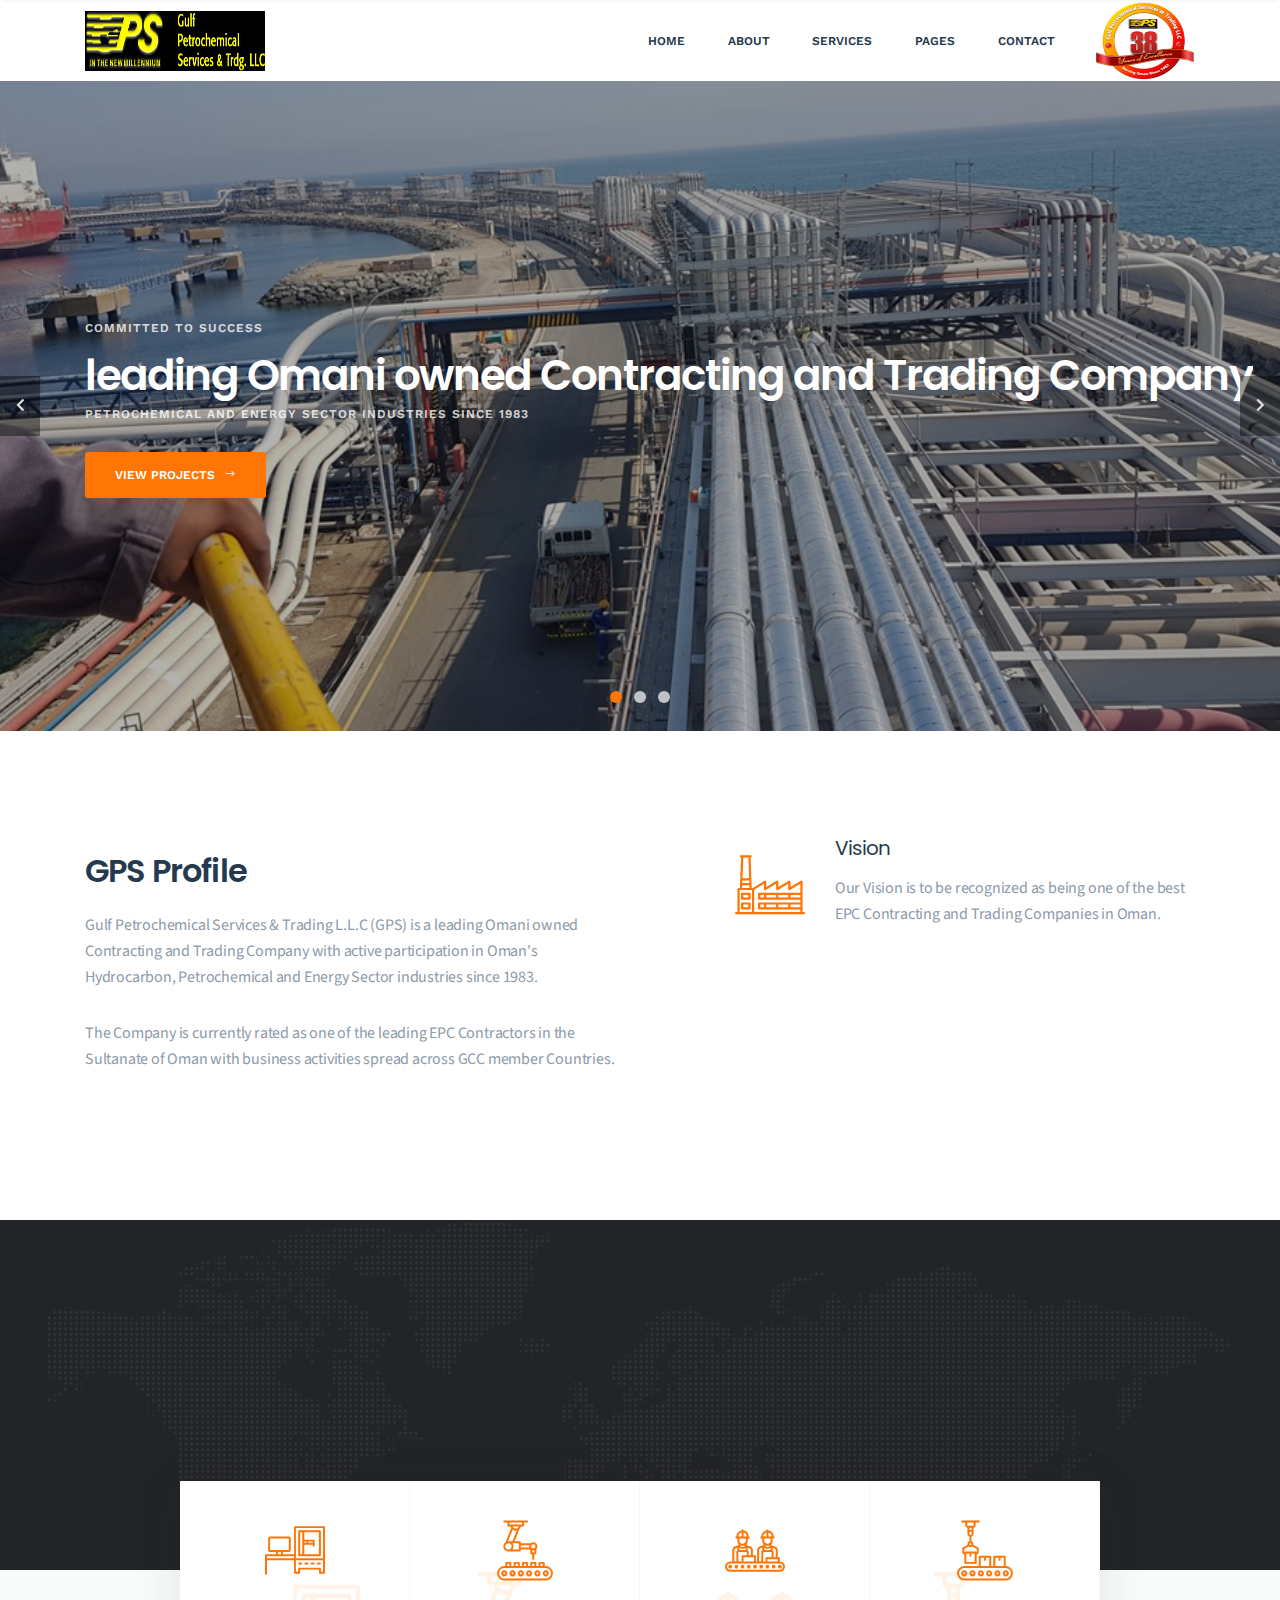
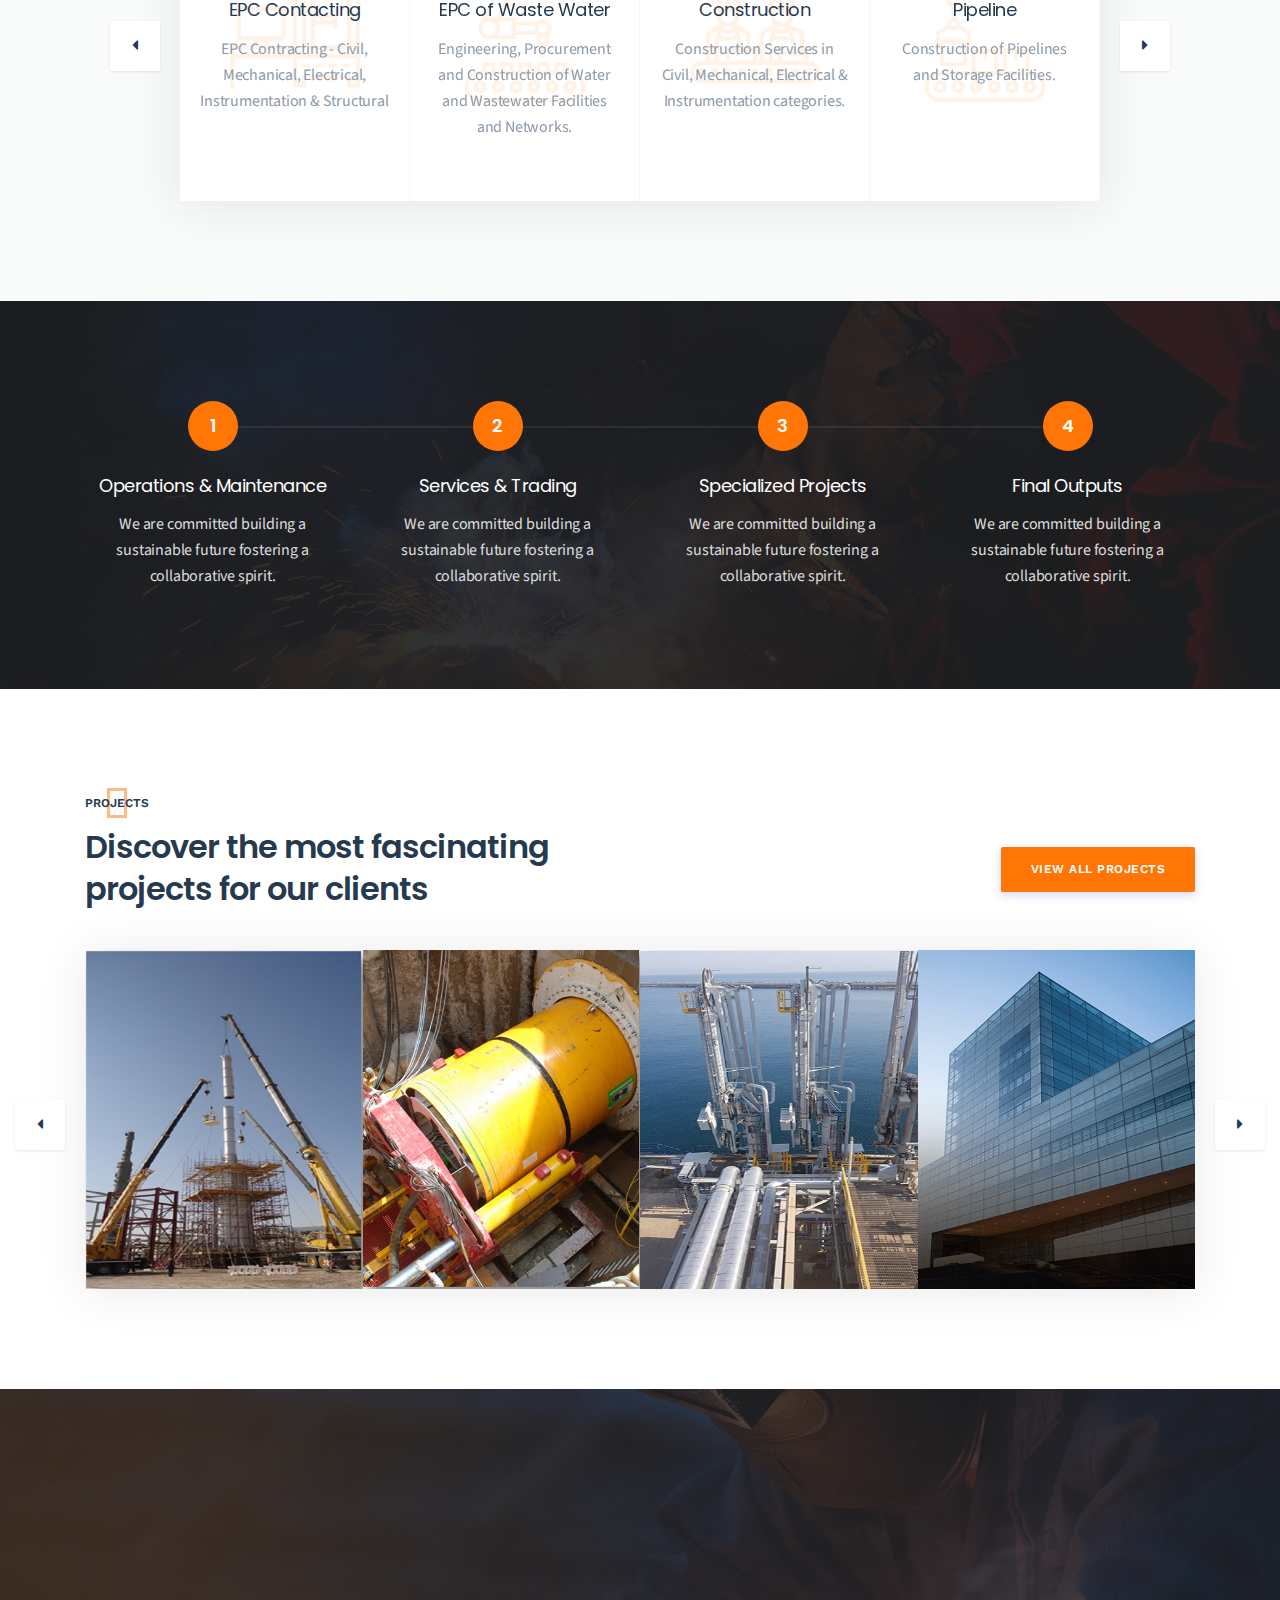
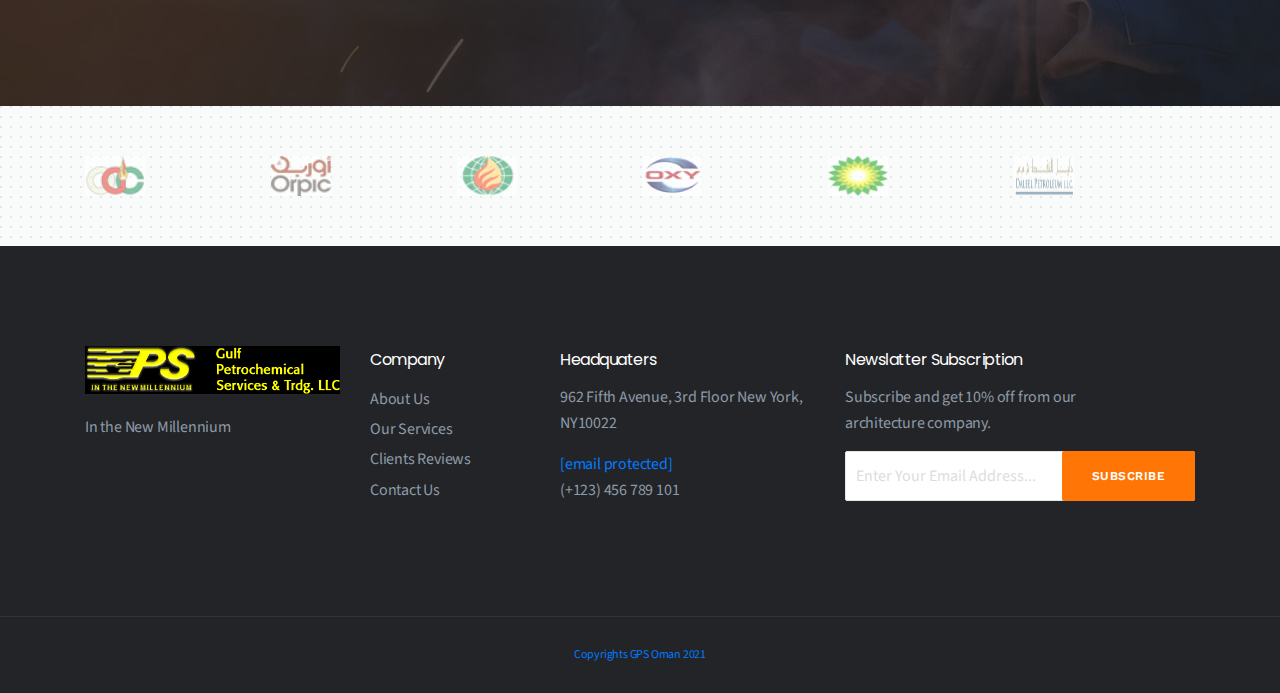
==== index.html @ c95a34a5 "main page changes of Business activities" ====
<!doctype html>
<!--[if lt IE 7]>      <html class="no-js lt-ie9 lt-ie8 lt-ie7" lang=""> <![endif]-->
<!--[if IE 7]>         <html class="no-js lt-ie9 lt-ie8" lang=""> <![endif]-->
<!--[if IE 8]>         <html class="no-js lt-ie9" lang=""> <![endif]-->
<!--[if gt IE 8]><!--> <html class="no-js" lang="en"> <!--<![endif]-->

<!-- index.html  29 Nov 2019 03:27:29 GMT -->
<head>
<meta charset="utf-8">
<meta name="viewport" content="width=device-width, initial-scale=1">
<meta name="description" content="Construction & Building HTML Template">
<meta name="author" content="AlexaTheme">
<title>Gulf Petrochemical Services & Tradg L.L.C.</title>
<link rel="shortcut icon" type="image/x-icon" href="img/favicon.png">

<link rel="stylesheet" href="css/fontawesome.min.css">

<link rel="stylesheet" href="css/themify-icons.css">

<link rel="stylesheet" href="css/elegant-line-icons.css">

<link rel="stylesheet" href="css/elegant-font-icons.css">

<link rel="stylesheet" href="css/flaticon.css">

<link rel="stylesheet" href="css/animate.min.css">

<link rel="stylesheet" href="css/bootstrap.min.css">

<link rel="stylesheet" href="css/slick.css">

<link rel="stylesheet" href="css/slider.css">

<link rel="stylesheet" href="css/odometer.min.css">

<link rel="stylesheet" href="css/venobox/venobox.css">

<link rel="stylesheet" href="css/owl.carousel.css">

<link rel="stylesheet" href="css/main.css">

<link rel="stylesheet" href="css/responsive.css">
<script src="js/vendor/modernizr-2.8.3-respond-1.4.2.min.js"></script>
</head>
<body>
<!--[if lt IE 8]>
            <p class="browserupgrade">You are using an <strong>outdated</strong> browser. Please <a href="http://browsehappy.com/">upgrade your browser</a> to improve your experience.</p>
        <![endif]-->
<div class="site-preloader-wrap">
<div class="spinner"></div>
</div>
<header class="header">
<div class="primary-header">
<div class="container">
<div class="primary-header-inner">
<div class="header-logo">
<a href="index.html"><img src="img/gpslogo-big.png" alt="gpsoman" height="60"></a>
</div>
<div class="header-menu-wrap">
<ul class="dl-menu">
<li><a href="index.html">Home</a>
</li>
<li><a href="#">About</a>
<ul>
<li><a href="company-profile.html">Company Profile</a></li>
<li><a href="management.html">Management</a></li>
</ul>
</li>
<li><a href="#">Services</a>
<ul>
<li><a href="services-1.html">Services 01</a></li>
<li><a href="services-2.html">Services 02</a></li>
</ul>
</li>
<li><a href="#">Pages</a>
<ul>
<li><a href="projects.html">Our Projects</a></li>
 <li><a href="project-single.html">Project Single</a></li>

</ul>
</li>

<li><a href="contact.html">Contact</a></li>
</ul>
</div>
<div class="header-right">
<a href="index.html"><img src="img/38years-sml.png" height="80" width="100"></a>

<div class="mobile-menu-icon">
<div class="burger-menu">
<div class="line-menu line-half first-line"></div>
<div class="line-menu"></div>
<div class="line-menu line-half last-line"></div>
</div>
</div>
</div>
</div>
</div>
</div>
</header>
<div id="main-slider" class="dl-slider">
<div class="single-slide">
<div class="bg-img kenburns-top-right" style="background-image: url(img/slider-6.jpg);"></div>
<div class="overlay"></div>
<div class="slider-content-wrap d-flex align-items-center text-left">
<div class="container">
<div class="slider-content">
<div class="dl-caption medium"><div class="inner-layer"><div data-animation="fade-in-right" data-delay="1s">Committed to Success</div></div></div>
<div class="dl-caption big"><div class="inner-layer"><div data-animation="fade-in-left" data-delay="2s">leading Omani owned Contracting and Trading Company</div></div>
</div>
<div class="dl-caption medium"><div class="inner-layer"><div data-animation="fade-in-left" data-delay="2.5s">Petrochemical and Energy Sector industries since 1983</div></div></div>
<div class="dl-btn-group">
<div class="inner-layer">
<a href="#" class="dl-btn" data-animation="fade-in-left" data-delay="3.5s">View Projects <i class="arrow_right"></i></a>
</div>
</div>
</div>
</div>
</div>
</div>
<div class="single-slide">
<div class="bg-img kenburns-top-right" style="background-image: url(img/slider-5.jpg);"></div>
<div class="overlay"></div>
<div class="slider-content-wrap d-flex align-items-center text-center">
<div class="container">
<div class="slider-content">
<div class="dl-caption medium"><div class="inner-layer"><div data-animation="fade-in-top" data-delay="1s">Committed to Success</div></div></div>
<div class="dl-caption big"><div class="inner-layer"><div data-animation="fade-in-bottom" data-delay="2s">Engineering, Procurement and Construction (EPC)</div></div>
</div>
<div class="dl-caption big"><div class="inner-layer"><div data-animation="fade-in-bottom" data-delay="2.5s">Civil & Mechanical Industries.</div></div></div>
<div class="dl-caption small"><div class="inner-layer"><div data-animation="fade-in-bottom" data-delay="3s">We have provided complete remodeling and construction solutions for <br>Gas and Waste Water pipelines.</div></div></div>
<div class="dl-btn-group">
<div class="inner-layer">
<a href="#" class="dl-btn" data-animation="fade-in-bottom" data-delay="3.5s">View Projects <i class="arrow_right"></i></a>
</div>
</div>
</div>
</div>
</div>
</div>
<div class="single-slide">
<div class="bg-img kenburns-top-right" style="background-image: url(img/slider-4.jpg);"></div>
<div class="overlay"></div>
<div class="slider-content-wrap d-flex align-items-center text-right">
<div class="container">
<div class="slider-content">
<div class="dl-caption medium"><div class="inner-layer"><div data-animation="fade-in-left" data-delay="1s">Best in Industry</div></div></div>
<div class="dl-caption big"><div class="inner-layer"><div data-animation="fade-in-right" data-delay="2s">Pre-Commissioning, Commissioning, Design, Installation and Monitoring </div></div>
</div>
<div class="dl-caption big"><div class="inner-layer"><div data-animation="fade-in-right" data-delay="2.5s">Oil & Gas Energy Sector</div></div></div>
<div class="dl-caption small"><div class="inner-layer"><div data-animation="fade-in-right" data-delay="3s">Technical Representation and Trading of specialist products</div></div></div>
<div class="dl-btn-group">
<div class="inner-layer">
<a href="#" class="dl-btn" data-animation="fade-in-right" data-delay="3.5s">View Projects <i class="arrow_right"></i></a>
</div>
</div>
</div>
</div>
</div>
</div>
</div>
<section class="about-section padding">
<div class="container">
<div class="row about-wrap">
<div class="col-lg-6 sm-padding">
<div class="about-content wow fadeInLeft">
    <h2>GPS Profile</h2>
    <p>Gulf Petrochemical Services & Trading L.L.C (GPS) is a leading Omani owned Contracting and Trading Company with active participation in Oman's Hydrocarbon, Petrochemical and Energy Sector industries since 1983.</p>
    
    <p>The Company is currently rated as one of the leading EPC Contractors in the Sultanate of Oman with business activities spread across GCC member Countries.</p>
    <!-- <a href="#" class="default-btn">More About Us</a> -->
</div>
</div>
<div class="col-lg-6 sm-padding">
<ul class="about-promo">
<li class="about-promo-item wow fadeInUp">
<i class="flaticon-factory"></i>
<div>
    <h3>Vision</h3>
    <p>Our Vision is to be recognized as being one of the best EPC Contracting and Trading Companies in Oman. </p>
</div>
</li>
<li class="about-promo-item wow fadeInUp" data-wow-delay="300ms">
<i class="flaticon-worker"></i>
 <div>
    <h3>Mission</h3>
    <p>Our mission is to continuously improve all of our business activities in order to achieve a level of excellence that permits us to provide the highest satisfaction to all our Clients and our Employees.</p>
</div>
</li>

</ul>
</div>
</div>
</div>
</section>
<section class="service-section bg-grey padding">
<div class="dark-bg"></div>
<div class="section-heading dark-background text-center mb-40 wow fadeInUp" data-wow-delay="100ms">
<span>Operations</span>
<h2>Core Business Operations<br>of GPS: </h2>
</div>
<div class="container">
<div class="row">
<div class="col-lg-10 offset-lg-1">
<div id="service-carousel" class="service-carousel box-shadow owl-carousel">
<div class="service-item">
<div class="service-icon">
<i class="flaticon-3d-printer"></i>
</div>
<h3>EPC Contacting</h3>
<p  style="height: 110px;">EPC Contracting - Civil, Mechanical, Electrical, Instrumentation & Structural</p>
<!-- <a href="#" class="read-more">Read More</a> -->
<div class="overlay-icon">
<i class="flaticon-3d-printer"></i>
</div>
</div>
<div class="service-item">
<div class="service-icon">
<i class="flaticon-industrial-robot"></i>
</div>
<h3>EPC of Waste Water</h3>
<p  style="height: 110px;">Engineering, Procurement and Construction of Water and Wastewater Facilities and Networks.</p>
<!-- <a href="#" class="read-more">Read More</a> -->
<div class="overlay-icon">
<i class="flaticon-industrial-robot"></i>
</div>
</div>
<div class="service-item">
<div class="service-icon">
<i class="flaticon-assembly-line"></i>
</div>
<h3>Construction</h3>
<p style="height: 110px;">Construction Services in Civil, Mechanical, Electrical & Instrumentation categories.</p>
<!-- <a href="#" class="read-more">Read More</a> -->
<div class="overlay-icon">
<i class="flaticon-assembly-line"></i>
</div>
</div>
<div class="service-item">
<div class="service-icon">
<i class="flaticon-conveyor"></i>
</div>
<h3>Pipeline</h3>
<p  style="height: 110px;">Construction of Pipelines and Storage Facilities.</p>
<!-- <a href="#" class="read-more">Read More</a> -->
<div class="overlay-icon">
 <i class="flaticon-conveyor"></i>
</div>
</div>
<div class="service-item">
<div class="service-icon">
<i class="flaticon-control-system"></i>
</div>
<h3>Special Activities</h3>
<p  style="height: 110px;">Pre-Commissioning, Commissioning, Design, Installation and Monitoring - Oil and Gas Sector Pipelines</p>
<!-- <a href="#" class="read-more">Read More</a> -->
<div class="overlay-icon">
<i class="flaticon-control-system"></i>
</div>
</div>

<div class="service-item">
    <div class="service-icon">
    <i class="flaticon-control-system"></i>
    </div>
    <h3>Trading</h3>
    <p>Technical Representation and Trading of specialist products for the Oil, Gas and Energy Sector industries.</p>
    <!-- <a href="#" class="read-more">Read More</a> -->
    <div class="overlay-icon">
    <i class="flaticon-control-system"></i>
    </div>
</div>

</div>
</div>
</div>
</div>
</section>
<section class="work-pro-section padding">
<div class="container">
<div class="row">
<div class="col-lg-3 col-sm-6 sm-padding">
<div class="work-pro-item text-center">
<span class="number">1</span>
<div class="number-line"></div>
<h3>Operations & Maintenance</h3>
<p>We are committed building a sustainable future fostering a collaborative spirit.</p>
</div>
</div>
<div class="col-lg-3 col-sm-6 sm-padding">
<div class="work-pro-item text-center">
<span class="number">2</span>
<div class="number-line"></div>
<h3>Services & Trading</h3>
<p>We are committed building a sustainable future fostering a collaborative spirit.</p>
</div>
</div>
<div class="col-lg-3 col-sm-6 sm-padding">
<div class="work-pro-item text-center">
<span class="number">3</span>
<div class="number-line"></div>
<h3>Specialized Projects</h3>
<p>We are committed building a sustainable future fostering a collaborative spirit.</p>
</div>
</div>
<div class="col-lg-3 col-sm-6 sm-padding">
<div class="work-pro-item text-center">
<span class="number">4</span>
<h3>Final Outputs</h3>
<p>We are committed building a sustainable future fostering a collaborative spirit.</p>
</div>
</div>
</div>
</div>
</section>
<section class="projects-section padding">
<div class="container">
<div class="row d-flex align-items-center">
<div class="col-lg-8 col-md-6">
<div class="section-heading mb-40">
<span>Projects</span>
<h2>Discover the most fascinating <br>projects for our clients</h2>
</div>
</div>
<div class="col-lg-4 col-md-6 text-right">
<a href="#" class="default-btn">View All Projects</a>
</div>
</div>
<div id="projects-carousel" class="projects-carousel box-shadow owl-carousel">
<div class="project-item">
<img src="img/project-1.jpg" alt="projects">
<div class="overlay"></div>
<a href="img/project-1.jpg" class="view-icon img-popup" data-gall="project"> <i class="fas fa-expand"></i></a>
<div class="projects-content">
<a href="#" class="category">EPC</a>
<h3><a href="#" class="tittle">EPC of Crude Stabilization Plant for Occidental Group in Oman</a></h3>
</div>
</div>
<div class="project-item">
<img src="img/project-2.jpg" alt="projects">
<div class="overlay"></div>
<a href="img/project-2.jpg" class="view-icon img-popup" data-gall="project"> <i class="fas fa-expand"></i></a>
<div class="projects-content">
<a href="#" class="category">Infrastructure</a>
<h3><a href="#" class="tittle">Micro-tunnelling Works for Main Collector Sewer for A’Seeb Sewage Collection and Conveyance System</a></h3>
</div>
</div>
<div class="project-item">
<img src="img/project-3.jpg" alt="projects">
<div class="overlay"></div>
<a href="img/project-3.jpg" class="view-icon img-popup" data-gall="project"> <i class="fas fa-expand"></i></a>
<div class="projects-content">
<a href="#" class="category">Mechanical</a>
<h3><a href="#" class="tittle">Mechanical Works at LIWA Plastics (SRIP & Jetty Area) - Sohar</a></h3>
</div>
</div>
<div class="project-item">
<img src="img/project-4.jpg" alt="projects">
<div class="overlay"></div>
<a href="img/project-4.jpg" class="view-icon img-popup" data-gall="project"> <i class="fas fa-expand"></i></a>
<div class="projects-content">
<a href="#" class="category">Architecture</a>
<h3><a href="#" class="tittle">Milwauke museum wisconsin</a></h3>
</div>
</div>
<div class="project-item">
<img src="img/project-5.jpg" alt="projects">
<div class="overlay"></div>
<a href="img/project-5.jpg" class="view-icon img-popup" data-gall="project"> <i class="fas fa-expand"></i></a>
<div class="projects-content">
<a href="#" class="category">Design</a>
<h3><a href="#" class="tittle">The dancing house prague</a></h3>
</div>
</div>
</div>
</div>
</section>
<div class="cta-section padding">
<div class="container">
<div class="cta-content text-center">
<span class="wow fadeInUp">Features</span>
<h2 class="wow fadeInUp" data-wow-delay="300ms">Leading EPC Contractors in the Sultanate of Oman.</h2>
<!-- <a href="#" class="default-btn wow fadeInUp" data-wow-delay="500ms">Get Free Quote</a> -->
</div>
</div>
</div>

<div class="sponsor-section bg-grey">
<div class="dots"></div>
<div class="container">
<div id="sponsor-carousel" class="sponsor-carousel owl-carousel">
<div class="sponsor-item">
<img src="img/sponsor1.png" alt="sponsor" style="height: 40px; width: 60px;">
</div>
<div class="sponsor-item">
<img src="img/sponsor2.png" alt="sponsor" style="height: 40px; width: 60px;">
</div>
<div class="sponsor-item">
<img src="img/sponsor3.png" alt="sponsor" style="height: 40px; width: 60px;">
</div>
<div class="sponsor-item">
<img src="img/sponsor4.png" alt="sponsor" style="height: 40px; width: 60px;">
</div>
<div class="sponsor-item">
<img src="img/sponsor5.png" alt="sponsor" style="height: 40px; width: 60px;">
</div>
<div class="sponsor-item">
<img src="img/sponsor6.png" alt="sponsor" style="height: 40px; width: 60px;">
</div>
<div class="sponsor-item">
<img src="img/sponsor7.png" alt="sponsor" style="height: 40px; width: 60px;">
 </div>
<div class="sponsor-item">
<img src="img/sponsor8.png" alt="sponsor" style="height: 40px; width: 60px;">
</div>
</div>
</div>
</div>
<section class="widget-section padding">
<div class="container">
<div class="row">
<div class="col-lg-3 col-sm-6 sm-padding">
<div class="widget-content">
<a href="#"><img src="img/gpslogo-big.png" alt="brand"></a>
<p>In the New Millennium</p>
</div>
</div>
<div class="col-lg-2 col-sm-6 sm-padding">
<div class="widget-content">
<h4>Company</h4>
<ul class="widget-links">
<li><a href="#">About Us</a></li>
<li><a href="#">Our Services</a></li>
<li><a href="#">Clients Reviews</a></li>
<li><a href="#">Contact Us</a></li>
</ul>
</div>
</div>
<div class="col-lg-3 col-sm-6 sm-padding">
<div class="widget-content">
<h4>Headquaters</h4>
<p>962 Fifth Avenue, 3rd Floor New York, NY10022</p>
<span><a href="http://html.dynamiclayers.net/cdn-cgi/l/email-protection" class="__cf_email__" data-cfemail="a8e0cdc4c4c7e8e9c4cdd0c9fcc0cdc5cd86c6cddc">[email&#160;protected]</a></span>
<span>(+123) 456 789 101</span>
</div>
</div>
<div class="col-lg-4 col-sm-6 sm-padding">
<div class="widget-content">
<h4>Newslatter Subscription</h4>
<p>Subscribe and get 10% off from our <br>architecture company.</p>
<div class="subscribe-box clearfix">
<div class="subscribe-form-wrap">
<form action="#" class="subscribe-form">
<input type="email" name="email" id="subs-email" class="form-input" placeholder="Enter Your Email Address...">
<button type="submit" class="submit-btn">Subscribe</button>
<div id="subscribe-result">
<p class="subscription-success"></p>
<p class="subscription-error"></p>
</div>
</form>
</div>
</div>
</div>
</div>
</div>
</div>
</section>
<footer class="footer-section align-center">
<div class="container">
<p><a href="https://gpsoman.com">Copyrights GPS Oman 2021</a></p>
</div>
</footer>
<a data-scroll href="#header" id="scroll-to-top"><i class="arrow_carrot-up"></i></a>

<script data-cfasync="false" src="../../cdn-cgi/scripts/5c5dd728/cloudflare-static/email-decode.min.js"></script><script src="js/vendor/jquery-1.12.4.min.js"></script>

<script src="js/vendor/bootstrap.min.js"></script>

<script src="js/vendor/tether.min.js"></script>

<script src="js/vendor/headroom.min.js"></script>

<script src="js/vendor/owl.carousel.min.js"></script>

<script src="js/vendor/smooth-scroll.min.js"></script>

<script src="js/vendor/venobox.min.js"></script>

<script src="js/vendor/jquery.ajaxchimp.min.js"></script>

<script src="js/vendor/slick.min.js"></script>

<script src="js/vendor/waypoints.min.js"></script>

<script src="js/vendor/odometer.min.js"></script>

<script src="js/vendor/wow.min.js"></script>

<script src="js/main.js"></script>
</body>

<!-- index.html  29 Nov 2019 03:30:38 GMT -->
</html>
---- css/themify-icons.css ----
@font-face{font-family:themify;src:url(../fonts/themify9f24.eot?-fvbane);src:url(../fonts/themifyd41d.eot?#iefix-fvbane) format('embedded-opentype'),url(../fonts/themify9f24.woff?-fvbane) format('woff'),url(../fonts/themify9f24.ttf?-fvbane) format('truetype'),url(../fonts/themify9f24.svg?-fvbane#themify) format('svg');font-weight:400;font-style:normal}[class*=" ti-"],[class^=ti-]{font-family:themify;speak:none;font-style:normal;font-weight:400;font-variant:normal;text-transform:none;line-height:1;-webkit-font-smoothing:antialiased;-moz-osx-font-smoothing:grayscale}.ti-wand:before{content:"\e600"}.ti-volume:before{content:"\e601"}.ti-user:before{content:"\e602"}.ti-unlock:before{content:"\e603"}.ti-unlink:before{content:"\e604"}.ti-trash:before{content:"\e605"}.ti-thought:before{content:"\e606"}.ti-target:before{content:"\e607"}.ti-tag:before{content:"\e608"}.ti-tablet:before{content:"\e609"}.ti-star:before{content:"\e60a"}.ti-spray:before{content:"\e60b"}.ti-signal:before{content:"\e60c"}.ti-shopping-cart:before{content:"\e60d"}.ti-shopping-cart-full:before{content:"\e60e"}.ti-settings:before{content:"\e60f"}.ti-search:before{content:"\e610"}.ti-zoom-in:before{content:"\e611"}.ti-zoom-out:before{content:"\e612"}.ti-cut:before{content:"\e613"}.ti-ruler:before{content:"\e614"}.ti-ruler-pencil:before{content:"\e615"}.ti-ruler-alt:before{content:"\e616"}.ti-bookmark:before{content:"\e617"}.ti-bookmark-alt:before{content:"\e618"}.ti-reload:before{content:"\e619"}.ti-plus:before{content:"\e61a"}.ti-pin:before{content:"\e61b"}.ti-pencil:before{content:"\e61c"}.ti-pencil-alt:before{content:"\e61d"}.ti-paint-roller:before{content:"\e61e"}.ti-paint-bucket:before{content:"\e61f"}.ti-na:before{content:"\e620"}.ti-mobile:before{content:"\e621"}.ti-minus:before{content:"\e622"}.ti-medall:before{content:"\e623"}.ti-medall-alt:before{content:"\e624"}.ti-marker:before{content:"\e625"}.ti-marker-alt:before{content:"\e626"}.ti-arrow-up:before{content:"\e627"}.ti-arrow-right:before{content:"\e628"}.ti-arrow-left:before{content:"\e629"}.ti-arrow-down:before{content:"\e62a"}.ti-lock:before{content:"\e62b"}.ti-location-arrow:before{content:"\e62c"}.ti-link:before{content:"\e62d"}.ti-layout:before{content:"\e62e"}.ti-layers:before{content:"\e62f"}.ti-layers-alt:before{content:"\e630"}.ti-key:before{content:"\e631"}.ti-import:before{content:"\e632"}.ti-image:before{content:"\e633"}.ti-heart:before{content:"\e634"}.ti-heart-broken:before{content:"\e635"}.ti-hand-stop:before{content:"\e636"}.ti-hand-open:before{content:"\e637"}.ti-hand-drag:before{content:"\e638"}.ti-folder:before{content:"\e639"}.ti-flag:before{content:"\e63a"}.ti-flag-alt:before{content:"\e63b"}.ti-flag-alt-2:before{content:"\e63c"}.ti-eye:before{content:"\e63d"}.ti-export:before{content:"\e63e"}.ti-exchange-vertical:before{content:"\e63f"}.ti-desktop:before{content:"\e640"}.ti-cup:before{content:"\e641"}.ti-crown:before{content:"\e642"}.ti-comments:before{content:"\e643"}.ti-comment:before{content:"\e644"}.ti-comment-alt:before{content:"\e645"}.ti-close:before{content:"\e646"}.ti-clip:before{content:"\e647"}.ti-angle-up:before{content:"\e648"}.ti-angle-right:before{content:"\e649"}.ti-angle-left:before{content:"\e64a"}.ti-angle-down:before{content:"\e64b"}.ti-check:before{content:"\e64c"}.ti-check-box:before{content:"\e64d"}.ti-camera:before{content:"\e64e"}.ti-announcement:before{content:"\e64f"}.ti-brush:before{content:"\e650"}.ti-briefcase:before{content:"\e651"}.ti-bolt:before{content:"\e652"}.ti-bolt-alt:before{content:"\e653"}.ti-blackboard:before{content:"\e654"}.ti-bag:before{content:"\e655"}.ti-move:before{content:"\e656"}.ti-arrows-vertical:before{content:"\e657"}.ti-arrows-horizontal:before{content:"\e658"}.ti-fullscreen:before{content:"\e659"}.ti-arrow-top-right:before{content:"\e65a"}.ti-arrow-top-left:before{content:"\e65b"}.ti-arrow-circle-up:before{content:"\e65c"}.ti-arrow-circle-right:before{content:"\e65d"}.ti-arrow-circle-left:before{content:"\e65e"}.ti-arrow-circle-down:before{content:"\e65f"}.ti-angle-double-up:before{content:"\e660"}.ti-angle-double-right:before{content:"\e661"}.ti-angle-double-left:before{content:"\e662"}.ti-angle-double-down:before{content:"\e663"}.ti-zip:before{content:"\e664"}.ti-world:before{content:"\e665"}.ti-wheelchair:before{content:"\e666"}.ti-view-list:before{content:"\e667"}.ti-view-list-alt:before{content:"\e668"}.ti-view-grid:before{content:"\e669"}.ti-uppercase:before{content:"\e66a"}.ti-upload:before{content:"\e66b"}.ti-underline:before{content:"\e66c"}.ti-truck:before{content:"\e66d"}.ti-timer:before{content:"\e66e"}.ti-ticket:before{content:"\e66f"}.ti-thumb-up:before{content:"\e670"}.ti-thumb-down:before{content:"\e671"}.ti-text:before{content:"\e672"}.ti-stats-up:before{content:"\e673"}.ti-stats-down:before{content:"\e674"}.ti-split-v:before{content:"\e675"}.ti-split-h:before{content:"\e676"}.ti-smallcap:before{content:"\e677"}.ti-shine:before{content:"\e678"}.ti-shift-right:before{content:"\e679"}.ti-shift-left:before{content:"\e67a"}.ti-shield:before{content:"\e67b"}.ti-notepad:before{content:"\e67c"}.ti-server:before{content:"\e67d"}.ti-quote-right:before{content:"\e67e"}.ti-quote-left:before{content:"\e67f"}.ti-pulse:before{content:"\e680"}.ti-printer:before{content:"\e681"}.ti-power-off:before{content:"\e682"}.ti-plug:before{content:"\e683"}.ti-pie-chart:before{content:"\e684"}.ti-paragraph:before{content:"\e685"}.ti-panel:before{content:"\e686"}.ti-package:before{content:"\e687"}.ti-music:before{content:"\e688"}.ti-music-alt:before{content:"\e689"}.ti-mouse:before{content:"\e68a"}.ti-mouse-alt:before{content:"\e68b"}.ti-money:before{content:"\e68c"}.ti-microphone:before{content:"\e68d"}.ti-menu:before{content:"\e68e"}.ti-menu-alt:before{content:"\e68f"}.ti-map:before{content:"\e690"}.ti-map-alt:before{content:"\e691"}.ti-loop:before{content:"\e692"}.ti-location-pin:before{content:"\e693"}.ti-list:before{content:"\e694"}.ti-light-bulb:before{content:"\e695"}.ti-Italic:before{content:"\e696"}.ti-info:before{content:"\e697"}.ti-infinite:before{content:"\e698"}.ti-id-badge:before{content:"\e699"}.ti-hummer:before{content:"\e69a"}.ti-home:before{content:"\e69b"}.ti-help:before{content:"\e69c"}.ti-headphone:before{content:"\e69d"}.ti-harddrives:before{content:"\e69e"}.ti-harddrive:before{content:"\e69f"}.ti-gift:before{content:"\e6a0"}.ti-game:before{content:"\e6a1"}.ti-filter:before{content:"\e6a2"}.ti-files:before{content:"\e6a3"}.ti-file:before{content:"\e6a4"}.ti-eraser:before{content:"\e6a5"}.ti-envelope:before{content:"\e6a6"}.ti-download:before{content:"\e6a7"}.ti-direction:before{content:"\e6a8"}.ti-direction-alt:before{content:"\e6a9"}.ti-dashboard:before{content:"\e6aa"}.ti-control-stop:before{content:"\e6ab"}.ti-control-shuffle:before{content:"\e6ac"}.ti-control-play:before{content:"\e6ad"}.ti-control-pause:before{content:"\e6ae"}.ti-control-forward:before{content:"\e6af"}.ti-control-backward:before{content:"\e6b0"}.ti-cloud:before{content:"\e6b1"}.ti-cloud-up:before{content:"\e6b2"}.ti-cloud-down:before{content:"\e6b3"}.ti-clipboard:before{content:"\e6b4"}.ti-car:before{content:"\e6b5"}.ti-calendar:before{content:"\e6b6"}.ti-book:before{content:"\e6b7"}.ti-bell:before{content:"\e6b8"}.ti-basketball:before{content:"\e6b9"}.ti-bar-chart:before{content:"\e6ba"}.ti-bar-chart-alt:before{content:"\e6bb"}.ti-back-right:before{content:"\e6bc"}.ti-back-left:before{content:"\e6bd"}.ti-arrows-corner:before{content:"\e6be"}.ti-archive:before{content:"\e6bf"}.ti-anchor:before{content:"\e6c0"}.ti-align-right:before{content:"\e6c1"}.ti-align-left:before{content:"\e6c2"}.ti-align-justify:before{content:"\e6c3"}.ti-align-center:before{content:"\e6c4"}.ti-alert:before{content:"\e6c5"}.ti-alarm-clock:before{content:"\e6c6"}.ti-agenda:before{content:"\e6c7"}.ti-write:before{content:"\e6c8"}.ti-window:before{content:"\e6c9"}.ti-widgetized:before{content:"\e6ca"}.ti-widget:before{content:"\e6cb"}.ti-widget-alt:before{content:"\e6cc"}.ti-wallet:before{content:"\e6cd"}.ti-video-clapper:before{content:"\e6ce"}.ti-video-camera:before{content:"\e6cf"}.ti-vector:before{content:"\e6d0"}.ti-themify-logo:before{content:"\e6d1"}.ti-themify-favicon:before{content:"\e6d2"}.ti-themify-favicon-alt:before{content:"\e6d3"}.ti-support:before{content:"\e6d4"}.ti-stamp:before{content:"\e6d5"}.ti-split-v-alt:before{content:"\e6d6"}.ti-slice:before{content:"\e6d7"}.ti-shortcode:before{content:"\e6d8"}.ti-shift-right-alt:before{content:"\e6d9"}.ti-shift-left-alt:before{content:"\e6da"}.ti-ruler-alt-2:before{content:"\e6db"}.ti-receipt:before{content:"\e6dc"}.ti-pin2:before{content:"\e6dd"}.ti-pin-alt:before{content:"\e6de"}.ti-pencil-alt2:before{content:"\e6df"}.ti-palette:before{content:"\e6e0"}.ti-more:before{content:"\e6e1"}.ti-more-alt:before{content:"\e6e2"}.ti-microphone-alt:before{content:"\e6e3"}.ti-magnet:before{content:"\e6e4"}.ti-line-double:before{content:"\e6e5"}.ti-line-dotted:before{content:"\e6e6"}.ti-line-dashed:before{content:"\e6e7"}.ti-layout-width-full:before{content:"\e6e8"}.ti-layout-width-default:before{content:"\e6e9"}.ti-layout-width-default-alt:before{content:"\e6ea"}.ti-layout-tab:before{content:"\e6eb"}.ti-layout-tab-window:before{content:"\e6ec"}.ti-layout-tab-v:before{content:"\e6ed"}.ti-layout-tab-min:before{content:"\e6ee"}.ti-layout-slider:before{content:"\e6ef"}.ti-layout-slider-alt:before{content:"\e6f0"}.ti-layout-sidebar-right:before{content:"\e6f1"}.ti-layout-sidebar-none:before{content:"\e6f2"}.ti-layout-sidebar-left:before{content:"\e6f3"}.ti-layout-placeholder:before{content:"\e6f4"}.ti-layout-menu:before{content:"\e6f5"}.ti-layout-menu-v:before{content:"\e6f6"}.ti-layout-menu-separated:before{content:"\e6f7"}.ti-layout-menu-full:before{content:"\e6f8"}.ti-layout-media-right-alt:before{content:"\e6f9"}.ti-layout-media-right:before{content:"\e6fa"}.ti-layout-media-overlay:before{content:"\e6fb"}.ti-layout-media-overlay-alt:before{content:"\e6fc"}.ti-layout-media-overlay-alt-2:before{content:"\e6fd"}.ti-layout-media-left-alt:before{content:"\e6fe"}.ti-layout-media-left:before{content:"\e6ff"}.ti-layout-media-center-alt:before{content:"\e700"}.ti-layout-media-center:before{content:"\e701"}.ti-layout-list-thumb:before{content:"\e702"}.ti-layout-list-thumb-alt:before{content:"\e703"}.ti-layout-list-post:before{content:"\e704"}.ti-layout-list-large-image:before{content:"\e705"}.ti-layout-line-solid:before{content:"\e706"}.ti-layout-grid4:before{content:"\e707"}.ti-layout-grid3:before{content:"\e708"}.ti-layout-grid2:before{content:"\e709"}.ti-layout-grid2-thumb:before{content:"\e70a"}.ti-layout-cta-right:before{content:"\e70b"}.ti-layout-cta-left:before{content:"\e70c"}.ti-layout-cta-center:before{content:"\e70d"}.ti-layout-cta-btn-right:before{content:"\e70e"}.ti-layout-cta-btn-left:before{content:"\e70f"}.ti-layout-column4:before{content:"\e710"}.ti-layout-column3:before{content:"\e711"}.ti-layout-column2:before{content:"\e712"}.ti-layout-accordion-separated:before{content:"\e713"}.ti-layout-accordion-merged:before{content:"\e714"}.ti-layout-accordion-list:before{content:"\e715"}.ti-ink-pen:before{content:"\e716"}.ti-info-alt:before{content:"\e717"}.ti-help-alt:before{content:"\e718"}.ti-headphone-alt:before{content:"\e719"}.ti-hand-point-up:before{content:"\e71a"}.ti-hand-point-right:before{content:"\e71b"}.ti-hand-point-left:before{content:"\e71c"}.ti-hand-point-down:before{content:"\e71d"}.ti-gallery:before{content:"\e71e"}.ti-face-smile:before{content:"\e71f"}.ti-face-sad:before{content:"\e720"}.ti-credit-card:before{content:"\e721"}.ti-control-skip-forward:before{content:"\e722"}.ti-control-skip-backward:before{content:"\e723"}.ti-control-record:before{content:"\e724"}.ti-control-eject:before{content:"\e725"}.ti-comments-smiley:before{content:"\e726"}.ti-brush-alt:before{content:"\e727"}.ti-youtube:before{content:"\e728"}.ti-vimeo:before{content:"\e729"}.ti-twitter:before{content:"\e72a"}.ti-time:before{content:"\e72b"}.ti-tumblr:before{content:"\e72c"}.ti-skype:before{content:"\e72d"}.ti-share:before{content:"\e72e"}.ti-share-alt:before{content:"\e72f"}.ti-rocket:before{content:"\e730"}.ti-pinterest:before{content:"\e731"}.ti-new-window:before{content:"\e732"}.ti-microsoft:before{content:"\e733"}.ti-list-ol:before{content:"\e734"}.ti-linkedin:before{content:"\e735"}.ti-layout-sidebar-2:before{content:"\e736"}.ti-layout-grid4-alt:before{content:"\e737"}.ti-layout-grid3-alt:before{content:"\e738"}.ti-layout-grid2-alt:before{content:"\e739"}.ti-layout-column4-alt:before{content:"\e73a"}.ti-layout-column3-alt:before{content:"\e73b"}.ti-layout-column2-alt:before{content:"\e73c"}.ti-instagram:before{content:"\e73d"}.ti-google:before{content:"\e73e"}.ti-github:before{content:"\e73f"}.ti-flickr:before{content:"\e740"}.ti-facebook:before{content:"\e741"}.ti-dropbox:before{content:"\e742"}.ti-dribbble:before{content:"\e743"}.ti-apple:before{content:"\e744"}.ti-android:before{content:"\e745"}.ti-save:before{content:"\e746"}.ti-save-alt:before{content:"\e747"}.ti-yahoo:before{content:"\e748"}.ti-wordpress:before{content:"\e749"}.ti-vimeo-alt:before{content:"\e74a"}.ti-twitter-alt:before{content:"\e74b"}.ti-tumblr-alt:before{content:"\e74c"}.ti-trello:before{content:"\e74d"}.ti-stack-overflow:before{content:"\e74e"}.ti-soundcloud:before{content:"\e74f"}.ti-sharethis:before{content:"\e750"}.ti-sharethis-alt:before{content:"\e751"}.ti-reddit:before{content:"\e752"}.ti-pinterest-alt:before{content:"\e753"}.ti-microsoft-alt:before{content:"\e754"}.ti-linux:before{content:"\e755"}.ti-jsfiddle:before{content:"\e756"}.ti-joomla:before{content:"\e757"}.ti-html5:before{content:"\e758"}.ti-flickr-alt:before{content:"\e759"}.ti-email:before{content:"\e75a"}.ti-drupal:before{content:"\e75b"}.ti-dropbox-alt:before{content:"\e75c"}.ti-css3:before{content:"\e75d"}.ti-rss:before{content:"\e75e"}.ti-rss-alt:before{content:"\e75f"}
---- css/elegant-line-icons.css ----
@font-face{font-family:et-line;src:url(../fonts/et-line.eot);src:url(../fonts/et-lined41d.eot?#iefix) format('embedded-opentype'),url(../fonts/et-line.woff) format('woff'),url(../fonts/et-line.ttf) format('truetype'),url(../fonts/et-line.svg#et-line) format('svg');font-weight:400;font-style:normal}[data-icon]:before{font-family:et-line;content:attr(data-icon);speak:none;font-weight:400;font-variant:normal;text-transform:none;line-height:1;-webkit-font-smoothing:antialiased;-moz-osx-font-smoothing:grayscale;display:inline-block}.icon-mobile,.icon-laptop,.icon-desktop,.icon-tablet,.icon-phone,.icon-document,.icon-documents,.icon-search,.icon-clipboard,.icon-newspaper,.icon-notebook,.icon-book-open,.icon-browser,.icon-calendar,.icon-presentation,.icon-picture,.icon-pictures,.icon-video,.icon-camera,.icon-printer,.icon-toolbox,.icon-briefcase,.icon-wallet,.icon-gift,.icon-bargraph,.icon-grid,.icon-expand,.icon-focus,.icon-edit,.icon-adjustments,.icon-ribbon,.icon-hourglass,.icon-lock,.icon-megaphone,.icon-shield,.icon-trophy,.icon-flag,.icon-map,.icon-puzzle,.icon-basket,.icon-envelope,.icon-streetsign,.icon-telescope,.icon-gears,.icon-key,.icon-paperclip,.icon-attachment,.icon-pricetags,.icon-lightbulb,.icon-layers,.icon-pencil,.icon-tools,.icon-tools-2,.icon-scissors,.icon-paintbrush,.icon-magnifying-glass,.icon-circle-compass,.icon-linegraph,.icon-mic,.icon-strategy,.icon-beaker,.icon-caution,.icon-recycle,.icon-anchor,.icon-profile-male,.icon-profile-female,.icon-bike,.icon-wine,.icon-hotairballoon,.icon-globe,.icon-genius,.icon-map-pin,.icon-dial,.icon-chat,.icon-heart,.icon-cloud,.icon-upload,.icon-download,.icon-target,.icon-hazardous,.icon-piechart,.icon-speedometer,.icon-global,.icon-compass,.icon-lifesaver,.icon-clock,.icon-aperture,.icon-quote,.icon-scope,.icon-alarmclock,.icon-refresh,.icon-happy,.icon-sad,.icon-facebook,.icon-twitter,.icon-googleplus,.icon-rss,.icon-tumblr,.icon-linkedin,.icon-dribbble{font-family:et-line;speak:none;font-style:normal;font-weight:400;font-variant:normal;text-transform:none;line-height:1;-webkit-font-smoothing:antialiased;-moz-osx-font-smoothing:grayscale;display:inline-block}.icon-mobile:before{content:"\e000"}.icon-laptop:before{content:"\e001"}.icon-desktop:before{content:"\e002"}.icon-tablet:before{content:"\e003"}.icon-phone:before{content:"\e004"}.icon-document:before{content:"\e005"}.icon-documents:before{content:"\e006"}.icon-search:before{content:"\e007"}.icon-clipboard:before{content:"\e008"}.icon-newspaper:before{content:"\e009"}.icon-notebook:before{content:"\e00a"}.icon-book-open:before{content:"\e00b"}.icon-browser:before{content:"\e00c"}.icon-calendar:before{content:"\e00d"}.icon-presentation:before{content:"\e00e"}.icon-picture:before{content:"\e00f"}.icon-pictures:before{content:"\e010"}.icon-video:before{content:"\e011"}.icon-camera:before{content:"\e012"}.icon-printer:before{content:"\e013"}.icon-toolbox:before{content:"\e014"}.icon-briefcase:before{content:"\e015"}.icon-wallet:before{content:"\e016"}.icon-gift:before{content:"\e017"}.icon-bargraph:before{content:"\e018"}.icon-grid:before{content:"\e019"}.icon-expand:before{content:"\e01a"}.icon-focus:before{content:"\e01b"}.icon-edit:before{content:"\e01c"}.icon-adjustments:before{content:"\e01d"}.icon-ribbon:before{content:"\e01e"}.icon-hourglass:before{content:"\e01f"}.icon-lock:before{content:"\e020"}.icon-megaphone:before{content:"\e021"}.icon-shield:before{content:"\e022"}.icon-trophy:before{content:"\e023"}.icon-flag:before{content:"\e024"}.icon-map:before{content:"\e025"}.icon-puzzle:before{content:"\e026"}.icon-basket:before{content:"\e027"}.icon-envelope:before{content:"\e028"}.icon-streetsign:before{content:"\e029"}.icon-telescope:before{content:"\e02a"}.icon-gears:before{content:"\e02b"}.icon-key:before{content:"\e02c"}.icon-paperclip:before{content:"\e02d"}.icon-attachment:before{content:"\e02e"}.icon-pricetags:before{content:"\e02f"}.icon-lightbulb:before{content:"\e030"}.icon-layers:before{content:"\e031"}.icon-pencil:before{content:"\e032"}.icon-tools:before{content:"\e033"}.icon-tools-2:before{content:"\e034"}.icon-scissors:before{content:"\e035"}.icon-paintbrush:before{content:"\e036"}.icon-magnifying-glass:before{content:"\e037"}.icon-circle-compass:before{content:"\e038"}.icon-linegraph:before{content:"\e039"}.icon-mic:before{content:"\e03a"}.icon-strategy:before{content:"\e03b"}.icon-beaker:before{content:"\e03c"}.icon-caution:before{content:"\e03d"}.icon-recycle:before{content:"\e03e"}.icon-anchor:before{content:"\e03f"}.icon-profile-male:before{content:"\e040"}.icon-profile-female:before{content:"\e041"}.icon-bike:before{content:"\e042"}.icon-wine:before{content:"\e043"}.icon-hotairballoon:before{content:"\e044"}.icon-globe:before{content:"\e045"}.icon-genius:before{content:"\e046"}.icon-map-pin:before{content:"\e047"}.icon-dial:before{content:"\e048"}.icon-chat:before{content:"\e049"}.icon-heart:before{content:"\e04a"}.icon-cloud:before{content:"\e04b"}.icon-upload:before{content:"\e04c"}.icon-download:before{content:"\e04d"}.icon-target:before{content:"\e04e"}.icon-hazardous:before{content:"\e04f"}.icon-piechart:before{content:"\e050"}.icon-speedometer:before{content:"\e051"}.icon-global:before{content:"\e052"}.icon-compass:before{content:"\e053"}.icon-lifesaver:before{content:"\e054"}.icon-clock:before{content:"\e055"}.icon-aperture:before{content:"\e056"}.icon-quote:before{content:"\e057"}.icon-scope:before{content:"\e058"}.icon-alarmclock:before{content:"\e059"}.icon-refresh:before{content:"\e05a"}.icon-happy:before{content:"\e05b"}.icon-sad:before{content:"\e05c"}.icon-facebook:before{content:"\e05d"}.icon-twitter:before{content:"\e05e"}.icon-googleplus:before{content:"\e05f"}.icon-rss:before{content:"\e060"}.icon-tumblr:before{content:"\e061"}.icon-linkedin:before{content:"\e062"}.icon-dribbble:before{content:"\e063"}
---- css/elegant-font-icons.css ----
@font-face{font-family:eleganticons;src:url(../fonts/ElegantIcons.eot);src:url(../fonts/ElegantIconsd41d.eot?#iefix) format('embedded-opentype'),url(../fonts/ElegantIcons.woff) format('woff'),url(../fonts/ElegantIcons.ttf) format('truetype'),url(../fonts/ElegantIcons.svg#ElegantIcons) format('svg');font-weight:400;font-style:normal}[data-icon]:before{font-family:eleganticons;content:attr(data-icon);speak:none;font-weight:400;font-variant:normal;text-transform:none;line-height:1;-webkit-font-smoothing:antialiased;-moz-osx-font-smoothing:grayscale}.arrow_up,.arrow_down,.arrow_left,.arrow_right,.arrow_left-up,.arrow_right-up,.arrow_right-down,.arrow_left-down,.arrow-up-down,.arrow_up-down_alt,.arrow_left-right_alt,.arrow_left-right,.arrow_expand_alt2,.arrow_expand_alt,.arrow_condense,.arrow_expand,.arrow_move,.arrow_carrot-up,.arrow_carrot-down,.arrow_carrot-left,.arrow_carrot-right,.arrow_carrot-2up,.arrow_carrot-2down,.arrow_carrot-2left,.arrow_carrot-2right,.arrow_carrot-up_alt2,.arrow_carrot-down_alt2,.arrow_carrot-left_alt2,.arrow_carrot-right_alt2,.arrow_carrot-2up_alt2,.arrow_carrot-2down_alt2,.arrow_carrot-2left_alt2,.arrow_carrot-2right_alt2,.arrow_triangle-up,.arrow_triangle-down,.arrow_triangle-left,.arrow_triangle-right,.arrow_triangle-up_alt2,.arrow_triangle-down_alt2,.arrow_triangle-left_alt2,.arrow_triangle-right_alt2,.arrow_back,.icon_minus-06,.icon_plus,.icon_close,.icon_check,.icon_minus_alt2,.icon_plus_alt2,.icon_close_alt2,.icon_check_alt2,.icon_zoom-out_alt,.icon_zoom-in_alt,.icon_search,.icon_box-empty,.icon_box-selected,.icon_minus-box,.icon_plus-box,.icon_box-checked,.icon_circle-empty,.icon_circle-slelected,.icon_stop_alt2,.icon_stop,.icon_pause_alt2,.icon_pause,.icon_menu,.icon_menu-square_alt2,.icon_menu-circle_alt2,.icon_ul,.icon_ol,.icon_adjust-horiz,.icon_adjust-vert,.icon_document_alt,.icon_documents_alt,.icon_pencil,.icon_pencil-edit_alt,.icon_pencil-edit,.icon_folder-alt,.icon_folder-open_alt,.icon_folder-add_alt,.icon_info_alt,.icon_error-oct_alt,.icon_error-circle_alt,.icon_error-triangle_alt,.icon_question_alt2,.icon_question,.icon_comment_alt,.icon_chat_alt,.icon_vol-mute_alt,.icon_volume-low_alt,.icon_volume-high_alt,.icon_quotations,.icon_quotations_alt2,.icon_clock_alt,.icon_lock_alt,.icon_lock-open_alt,.icon_key_alt,.icon_cloud_alt,.icon_cloud-upload_alt,.icon_cloud-download_alt,.icon_image,.icon_images,.icon_lightbulb_alt,.icon_gift_alt,.icon_house_alt,.icon_genius,.icon_mobile,.icon_tablet,.icon_laptop,.icon_desktop,.icon_camera_alt,.icon_mail_alt,.icon_cone_alt,.icon_ribbon_alt,.icon_bag_alt,.icon_creditcard,.icon_cart_alt,.icon_paperclip,.icon_tag_alt,.icon_tags_alt,.icon_trash_alt,.icon_cursor_alt,.icon_mic_alt,.icon_compass_alt,.icon_pin_alt,.icon_pushpin_alt,.icon_map_alt,.icon_drawer_alt,.icon_toolbox_alt,.icon_book_alt,.icon_calendar,.icon_film,.icon_table,.icon_contacts_alt,.icon_headphones,.icon_lifesaver,.icon_piechart,.icon_refresh,.icon_link_alt,.icon_link,.icon_loading,.icon_blocked,.icon_archive_alt,.icon_heart_alt,.icon_star_alt,.icon_star-half_alt,.icon_star,.icon_star-half,.icon_tools,.icon_tool,.icon_cog,.icon_cogs,.arrow_up_alt,.arrow_down_alt,.arrow_left_alt,.arrow_right_alt,.arrow_left-up_alt,.arrow_right-up_alt,.arrow_right-down_alt,.arrow_left-down_alt,.arrow_condense_alt,.arrow_expand_alt3,.arrow_carrot_up_alt,.arrow_carrot-down_alt,.arrow_carrot-left_alt,.arrow_carrot-right_alt,.arrow_carrot-2up_alt,.arrow_carrot-2dwnn_alt,.arrow_carrot-2left_alt,.arrow_carrot-2right_alt,.arrow_triangle-up_alt,.arrow_triangle-down_alt,.arrow_triangle-left_alt,.arrow_triangle-right_alt,.icon_minus_alt,.icon_plus_alt,.icon_close_alt,.icon_check_alt,.icon_zoom-out,.icon_zoom-in,.icon_stop_alt,.icon_menu-square_alt,.icon_menu-circle_alt,.icon_document,.icon_documents,.icon_pencil_alt,.icon_folder,.icon_folder-open,.icon_folder-add,.icon_folder_upload,.icon_folder_download,.icon_info,.icon_error-circle,.icon_error-oct,.icon_error-triangle,.icon_question_alt,.icon_comment,.icon_chat,.icon_vol-mute,.icon_volume-low,.icon_volume-high,.icon_quotations_alt,.icon_clock,.icon_lock,.icon_lock-open,.icon_key,.icon_cloud,.icon_cloud-upload,.icon_cloud-download,.icon_lightbulb,.icon_gift,.icon_house,.icon_camera,.icon_mail,.icon_cone,.icon_ribbon,.icon_bag,.icon_cart,.icon_tag,.icon_tags,.icon_trash,.icon_cursor,.icon_mic,.icon_compass,.icon_pin,.icon_pushpin,.icon_map,.icon_drawer,.icon_toolbox,.icon_book,.icon_contacts,.icon_archive,.icon_heart,.icon_profile,.icon_group,.icon_grid-2x2,.icon_grid-3x3,.icon_music,.icon_pause_alt,.icon_phone,.icon_upload,.icon_download,.social_facebook,.social_twitter,.social_pinterest,.social_googleplus,.social_tumblr,.social_tumbleupon,.social_wordpress,.social_instagram,.social_dribbble,.social_vimeo,.social_linkedin,.social_rss,.social_deviantart,.social_share,.social_myspace,.social_skype,.social_youtube,.social_picassa,.social_googledrive,.social_flickr,.social_blogger,.social_spotify,.social_delicious,.social_facebook_circle,.social_twitter_circle,.social_pinterest_circle,.social_googleplus_circle,.social_tumblr_circle,.social_stumbleupon_circle,.social_wordpress_circle,.social_instagram_circle,.social_dribbble_circle,.social_vimeo_circle,.social_linkedin_circle,.social_rss_circle,.social_deviantart_circle,.social_share_circle,.social_myspace_circle,.social_skype_circle,.social_youtube_circle,.social_picassa_circle,.social_googledrive_alt2,.social_flickr_circle,.social_blogger_circle,.social_spotify_circle,.social_delicious_circle,.social_facebook_square,.social_twitter_square,.social_pinterest_square,.social_googleplus_square,.social_tumblr_square,.social_stumbleupon_square,.social_wordpress_square,.social_instagram_square,.social_dribbble_square,.social_vimeo_square,.social_linkedin_square,.social_rss_square,.social_deviantart_square,.social_share_square,.social_myspace_square,.social_skype_square,.social_youtube_square,.social_picassa_square,.social_googledrive_square,.social_flickr_square,.social_blogger_square,.social_spotify_square,.social_delicious_square,.icon_printer,.icon_calulator,.icon_building,.icon_floppy,.icon_drive,.icon_search-2,.icon_id,.icon_id-2,.icon_puzzle,.icon_like,.icon_dislike,.icon_mug,.icon_currency,.icon_wallet,.icon_pens,.icon_easel,.icon_flowchart,.icon_datareport,.icon_briefcase,.icon_shield,.icon_percent,.icon_globe,.icon_globe-2,.icon_target,.icon_hourglass,.icon_balance,.icon_rook,.icon_printer-alt,.icon_calculator_alt,.icon_building_alt,.icon_floppy_alt,.icon_drive_alt,.icon_search_alt,.icon_id_alt,.icon_id-2_alt,.icon_puzzle_alt,.icon_like_alt,.icon_dislike_alt,.icon_mug_alt,.icon_currency_alt,.icon_wallet_alt,.icon_pens_alt,.icon_easel_alt,.icon_flowchart_alt,.icon_datareport_alt,.icon_briefcase_alt,.icon_shield_alt,.icon_percent_alt,.icon_globe_alt,.icon_clipboard{font-family:eleganticons;speak:none;font-style:normal;font-weight:400;font-variant:normal;text-transform:none;line-height:1;-webkit-font-smoothing:antialiased}.arrow_up:before{content:"\21"}.arrow_down:before{content:"\22"}.arrow_left:before{content:"\23"}.arrow_right:before{content:"\24"}.arrow_left-up:before{content:"\25"}.arrow_right-up:before{content:"\26"}.arrow_right-down:before{content:"\27"}.arrow_left-down:before{content:"\28"}.arrow-up-down:before{content:"\29"}.arrow_up-down_alt:before{content:"\2a"}.arrow_left-right_alt:before{content:"\2b"}.arrow_left-right:before{content:"\2c"}.arrow_expand_alt2:before{content:"\2d"}.arrow_expand_alt:before{content:"\2e"}.arrow_condense:before{content:"\2f"}.arrow_expand:before{content:"\30"}.arrow_move:before{content:"\31"}.arrow_carrot-up:before{content:"\32"}.arrow_carrot-down:before{content:"\33"}.arrow_carrot-left:before{content:"\34"}.arrow_carrot-right:before{content:"\35"}.arrow_carrot-2up:before{content:"\36"}.arrow_carrot-2down:before{content:"\37"}.arrow_carrot-2left:before{content:"\38"}.arrow_carrot-2right:before{content:"\39"}.arrow_carrot-up_alt2:before{content:"\3a"}.arrow_carrot-down_alt2:before{content:"\3b"}.arrow_carrot-left_alt2:before{content:"\3c"}.arrow_carrot-right_alt2:before{content:"\3d"}.arrow_carrot-2up_alt2:before{content:"\3e"}.arrow_carrot-2down_alt2:before{content:"\3f"}.arrow_carrot-2left_alt2:before{content:"\40"}.arrow_carrot-2right_alt2:before{content:"\41"}.arrow_triangle-up:before{content:"\42"}.arrow_triangle-down:before{content:"\43"}.arrow_triangle-left:before{content:"\44"}.arrow_triangle-right:before{content:"\45"}.arrow_triangle-up_alt2:before{content:"\46"}.arrow_triangle-down_alt2:before{content:"\47"}.arrow_triangle-left_alt2:before{content:"\48"}.arrow_triangle-right_alt2:before{content:"\49"}.arrow_back:before{content:"\4a"}.icon_minus-06:before{content:"\4b"}.icon_plus:before{content:"\4c"}.icon_close:before{content:"\4d"}.icon_check:before{content:"\4e"}.icon_minus_alt2:before{content:"\4f"}.icon_plus_alt2:before{content:"\50"}.icon_close_alt2:before{content:"\51"}.icon_check_alt2:before{content:"\52"}.icon_zoom-out_alt:before{content:"\53"}.icon_zoom-in_alt:before{content:"\54"}.icon_search:before{content:"\55"}.icon_box-empty:before{content:"\56"}.icon_box-selected:before{content:"\57"}.icon_minus-box:before{content:"\58"}.icon_plus-box:before{content:"\59"}.icon_box-checked:before{content:"\5a"}.icon_circle-empty:before{content:"\5b"}.icon_circle-slelected:before{content:"\5c"}.icon_stop_alt2:before{content:"\5d"}.icon_stop:before{content:"\5e"}.icon_pause_alt2:before{content:"\5f"}.icon_pause:before{content:"\60"}.icon_menu:before{content:"\61"}.icon_menu-square_alt2:before{content:"\62"}.icon_menu-circle_alt2:before{content:"\63"}.icon_ul:before{content:"\64"}.icon_ol:before{content:"\65"}.icon_adjust-horiz:before{content:"\66"}.icon_adjust-vert:before{content:"\67"}.icon_document_alt:before{content:"\68"}.icon_documents_alt:before{content:"\69"}.icon_pencil:before{content:"\6a"}.icon_pencil-edit_alt:before{content:"\6b"}.icon_pencil-edit:before{content:"\6c"}.icon_folder-alt:before{content:"\6d"}.icon_folder-open_alt:before{content:"\6e"}.icon_folder-add_alt:before{content:"\6f"}.icon_info_alt:before{content:"\70"}.icon_error-oct_alt:before{content:"\71"}.icon_error-circle_alt:before{content:"\72"}.icon_error-triangle_alt:before{content:"\73"}.icon_question_alt2:before{content:"\74"}.icon_question:before{content:"\75"}.icon_comment_alt:before{content:"\76"}.icon_chat_alt:before{content:"\77"}.icon_vol-mute_alt:before{content:"\78"}.icon_volume-low_alt:before{content:"\79"}.icon_volume-high_alt:before{content:"\7a"}.icon_quotations:before{content:"\7b"}.icon_quotations_alt2:before{content:"\7c"}.icon_clock_alt:before{content:"\7d"}.icon_lock_alt:before{content:"\7e"}.icon_lock-open_alt:before{content:"\e000"}.icon_key_alt:before{content:"\e001"}.icon_cloud_alt:before{content:"\e002"}.icon_cloud-upload_alt:before{content:"\e003"}.icon_cloud-download_alt:before{content:"\e004"}.icon_image:before{content:"\e005"}.icon_images:before{content:"\e006"}.icon_lightbulb_alt:before{content:"\e007"}.icon_gift_alt:before{content:"\e008"}.icon_house_alt:before{content:"\e009"}.icon_genius:before{content:"\e00a"}.icon_mobile:before{content:"\e00b"}.icon_tablet:before{content:"\e00c"}.icon_laptop:before{content:"\e00d"}.icon_desktop:before{content:"\e00e"}.icon_camera_alt:before{content:"\e00f"}.icon_mail_alt:before{content:"\e010"}.icon_cone_alt:before{content:"\e011"}.icon_ribbon_alt:before{content:"\e012"}.icon_bag_alt:before{content:"\e013"}.icon_creditcard:before{content:"\e014"}.icon_cart_alt:before{content:"\e015"}.icon_paperclip:before{content:"\e016"}.icon_tag_alt:before{content:"\e017"}.icon_tags_alt:before{content:"\e018"}.icon_trash_alt:before{content:"\e019"}.icon_cursor_alt:before{content:"\e01a"}.icon_mic_alt:before{content:"\e01b"}.icon_compass_alt:before{content:"\e01c"}.icon_pin_alt:before{content:"\e01d"}.icon_pushpin_alt:before{content:"\e01e"}.icon_map_alt:before{content:"\e01f"}.icon_drawer_alt:before{content:"\e020"}.icon_toolbox_alt:before{content:"\e021"}.icon_book_alt:before{content:"\e022"}.icon_calendar:before{content:"\e023"}.icon_film:before{content:"\e024"}.icon_table:before{content:"\e025"}.icon_contacts_alt:before{content:"\e026"}.icon_headphones:before{content:"\e027"}.icon_lifesaver:before{content:"\e028"}.icon_piechart:before{content:"\e029"}.icon_refresh:before{content:"\e02a"}.icon_link_alt:before{content:"\e02b"}.icon_link:before{content:"\e02c"}.icon_loading:before{content:"\e02d"}.icon_blocked:before{content:"\e02e"}.icon_archive_alt:before{content:"\e02f"}.icon_heart_alt:before{content:"\e030"}.icon_star_alt:before{content:"\e031"}.icon_star-half_alt:before{content:"\e032"}.icon_star:before{content:"\e033"}.icon_star-half:before{content:"\e034"}.icon_tools:before{content:"\e035"}.icon_tool:before{content:"\e036"}.icon_cog:before{content:"\e037"}.icon_cogs:before{content:"\e038"}.arrow_up_alt:before{content:"\e039"}.arrow_down_alt:before{content:"\e03a"}.arrow_left_alt:before{content:"\e03b"}.arrow_right_alt:before{content:"\e03c"}.arrow_left-up_alt:before{content:"\e03d"}.arrow_right-up_alt:before{content:"\e03e"}.arrow_right-down_alt:before{content:"\e03f"}.arrow_left-down_alt:before{content:"\e040"}.arrow_condense_alt:before{content:"\e041"}.arrow_expand_alt3:before{content:"\e042"}.arrow_carrot_up_alt:before{content:"\e043"}.arrow_carrot-down_alt:before{content:"\e044"}.arrow_carrot-left_alt:before{content:"\e045"}.arrow_carrot-right_alt:before{content:"\e046"}.arrow_carrot-2up_alt:before{content:"\e047"}.arrow_carrot-2dwnn_alt:before{content:"\e048"}.arrow_carrot-2left_alt:before{content:"\e049"}.arrow_carrot-2right_alt:before{content:"\e04a"}.arrow_triangle-up_alt:before{content:"\e04b"}.arrow_triangle-down_alt:before{content:"\e04c"}.arrow_triangle-left_alt:before{content:"\e04d"}.arrow_triangle-right_alt:before{content:"\e04e"}.icon_minus_alt:before{content:"\e04f"}.icon_plus_alt:before{content:"\e050"}.icon_close_alt:before{content:"\e051"}.icon_check_alt:before{content:"\e052"}.icon_zoom-out:before{content:"\e053"}.icon_zoom-in:before{content:"\e054"}.icon_stop_alt:before{content:"\e055"}.icon_menu-square_alt:before{content:"\e056"}.icon_menu-circle_alt:before{content:"\e057"}.icon_document:before{content:"\e058"}.icon_documents:before{content:"\e059"}.icon_pencil_alt:before{content:"\e05a"}.icon_folder:before{content:"\e05b"}.icon_folder-open:before{content:"\e05c"}.icon_folder-add:before{content:"\e05d"}.icon_folder_upload:before{content:"\e05e"}.icon_folder_download:before{content:"\e05f"}.icon_info:before{content:"\e060"}.icon_error-circle:before{content:"\e061"}.icon_error-oct:before{content:"\e062"}.icon_error-triangle:before{content:"\e063"}.icon_question_alt:before{content:"\e064"}.icon_comment:before{content:"\e065"}.icon_chat:before{content:"\e066"}.icon_vol-mute:before{content:"\e067"}.icon_volume-low:before{content:"\e068"}.icon_volume-high:before{content:"\e069"}.icon_quotations_alt:before{content:"\e06a"}.icon_clock:before{content:"\e06b"}.icon_lock:before{content:"\e06c"}.icon_lock-open:before{content:"\e06d"}.icon_key:before{content:"\e06e"}.icon_cloud:before{content:"\e06f"}.icon_cloud-upload:before{content:"\e070"}.icon_cloud-download:before{content:"\e071"}.icon_lightbulb:before{content:"\e072"}.icon_gift:before{content:"\e073"}.icon_house:before{content:"\e074"}.icon_camera:before{content:"\e075"}.icon_mail:before{content:"\e076"}.icon_cone:before{content:"\e077"}.icon_ribbon:before{content:"\e078"}.icon_bag:before{content:"\e079"}.icon_cart:before{content:"\e07a"}.icon_tag:before{content:"\e07b"}.icon_tags:before{content:"\e07c"}.icon_trash:before{content:"\e07d"}.icon_cursor:before{content:"\e07e"}.icon_mic:before{content:"\e07f"}.icon_compass:before{content:"\e080"}.icon_pin:before{content:"\e081"}.icon_pushpin:before{content:"\e082"}.icon_map:before{content:"\e083"}.icon_drawer:before{content:"\e084"}.icon_toolbox:before{content:"\e085"}.icon_book:before{content:"\e086"}.icon_contacts:before{content:"\e087"}.icon_archive:before{content:"\e088"}.icon_heart:before{content:"\e089"}.icon_profile:before{content:"\e08a"}.icon_group:before{content:"\e08b"}.icon_grid-2x2:before{content:"\e08c"}.icon_grid-3x3:before{content:"\e08d"}.icon_music:before{content:"\e08e"}.icon_pause_alt:before{content:"\e08f"}.icon_phone:before{content:"\e090"}.icon_upload:before{content:"\e091"}.icon_download:before{content:"\e092"}.social_facebook:before{content:"\e093"}.social_twitter:before{content:"\e094"}.social_pinterest:before{content:"\e095"}.social_googleplus:before{content:"\e096"}.social_tumblr:before{content:"\e097"}.social_tumbleupon:before{content:"\e098"}.social_wordpress:before{content:"\e099"}.social_instagram:before{content:"\e09a"}.social_dribbble:before{content:"\e09b"}.social_vimeo:before{content:"\e09c"}.social_linkedin:before{content:"\e09d"}.social_rss:before{content:"\e09e"}.social_deviantart:before{content:"\e09f"}.social_share:before{content:"\e0a0"}.social_myspace:before{content:"\e0a1"}.social_skype:before{content:"\e0a2"}.social_youtube:before{content:"\e0a3"}.social_picassa:before{content:"\e0a4"}.social_googledrive:before{content:"\e0a5"}.social_flickr:before{content:"\e0a6"}.social_blogger:before{content:"\e0a7"}.social_spotify:before{content:"\e0a8"}.social_delicious:before{content:"\e0a9"}.social_facebook_circle:before{content:"\e0aa"}.social_twitter_circle:before{content:"\e0ab"}.social_pinterest_circle:before{content:"\e0ac"}.social_googleplus_circle:before{content:"\e0ad"}.social_tumblr_circle:before{content:"\e0ae"}.social_stumbleupon_circle:before{content:"\e0af"}.social_wordpress_circle:before{content:"\e0b0"}.social_instagram_circle:before{content:"\e0b1"}.social_dribbble_circle:before{content:"\e0b2"}.social_vimeo_circle:before{content:"\e0b3"}.social_linkedin_circle:before{content:"\e0b4"}.social_rss_circle:before{content:"\e0b5"}.social_deviantart_circle:before{content:"\e0b6"}.social_share_circle:before{content:"\e0b7"}.social_myspace_circle:before{content:"\e0b8"}.social_skype_circle:before{content:"\e0b9"}.social_youtube_circle:before{content:"\e0ba"}.social_picassa_circle:before{content:"\e0bb"}.social_googledrive_alt2:before{content:"\e0bc"}.social_flickr_circle:before{content:"\e0bd"}.social_blogger_circle:before{content:"\e0be"}.social_spotify_circle:before{content:"\e0bf"}.social_delicious_circle:before{content:"\e0c0"}.social_facebook_square:before{content:"\e0c1"}.social_twitter_square:before{content:"\e0c2"}.social_pinterest_square:before{content:"\e0c3"}.social_googleplus_square:before{content:"\e0c4"}.social_tumblr_square:before{content:"\e0c5"}.social_stumbleupon_square:before{content:"\e0c6"}.social_wordpress_square:before{content:"\e0c7"}.social_instagram_square:before{content:"\e0c8"}.social_dribbble_square:before{content:"\e0c9"}.social_vimeo_square:before{content:"\e0ca"}.social_linkedin_square:before{content:"\e0cb"}.social_rss_square:before{content:"\e0cc"}.social_deviantart_square:before{content:"\e0cd"}.social_share_square:before{content:"\e0ce"}.social_myspace_square:before{content:"\e0cf"}.social_skype_square:before{content:"\e0d0"}.social_youtube_square:before{content:"\e0d1"}.social_picassa_square:before{content:"\e0d2"}.social_googledrive_square:before{content:"\e0d3"}.social_flickr_square:before{content:"\e0d4"}.social_blogger_square:before{content:"\e0d5"}.social_spotify_square:before{content:"\e0d6"}.social_delicious_square:before{content:"\e0d7"}.icon_printer:before{content:"\e103"}.icon_calulator:before{content:"\e0ee"}.icon_building:before{content:"\e0ef"}.icon_floppy:before{content:"\e0e8"}.icon_drive:before{content:"\e0ea"}.icon_search-2:before{content:"\e101"}.icon_id:before{content:"\e107"}.icon_id-2:before{content:"\e108"}.icon_puzzle:before{content:"\e102"}.icon_like:before{content:"\e106"}.icon_dislike:before{content:"\e0eb"}.icon_mug:before{content:"\e105"}.icon_currency:before{content:"\e0ed"}.icon_wallet:before{content:"\e100"}.icon_pens:before{content:"\e104"}.icon_easel:before{content:"\e0e9"}.icon_flowchart:before{content:"\e109"}.icon_datareport:before{content:"\e0ec"}.icon_briefcase:before{content:"\e0fe"}.icon_shield:before{content:"\e0f6"}.icon_percent:before{content:"\e0fb"}.icon_globe:before{content:"\e0e2"}.icon_globe-2:before{content:"\e0e3"}.icon_target:before{content:"\e0f5"}.icon_hourglass:before{content:"\e0e1"}.icon_balance:before{content:"\e0ff"}.icon_rook:before{content:"\e0f8"}.icon_printer-alt:before{content:"\e0fa"}.icon_calculator_alt:before{content:"\e0e7"}.icon_building_alt:before{content:"\e0fd"}.icon_floppy_alt:before{content:"\e0e4"}.icon_drive_alt:before{content:"\e0e5"}.icon_search_alt:before{content:"\e0f7"}.icon_id_alt:before{content:"\e0e0"}.icon_id-2_alt:before{content:"\e0fc"}.icon_puzzle_alt:before{content:"\e0f9"}.icon_like_alt:before{content:"\e0dd"}.icon_dislike_alt:before{content:"\e0f1"}.icon_mug_alt:before{content:"\e0dc"}.icon_currency_alt:before{content:"\e0f3"}.icon_wallet_alt:before{content:"\e0d8"}.icon_pens_alt:before{content:"\e0db"}.icon_easel_alt:before{content:"\e0f0"}.icon_flowchart_alt:before{content:"\e0df"}.icon_datareport_alt:before{content:"\e0f2"}.icon_briefcase_alt:before{content:"\e0f4"}.icon_shield_alt:before{content:"\e0d9"}.icon_percent_alt:before{content:"\e0da"}.icon_globe_alt:before{content:"\e0de"}.icon_clipboard:before{content:"\e0e6"}.glyph{float:left;text-align:center;padding:.75em;margin:.4em 1.5em .75em 0;width:6em;text-shadow:none}.glyph_big{font-size:128px;color:#59c5dc;float:left;margin-right:20px}.glyph div{padding-bottom:10px}.glyph input{font-family:consolas,monospace;font-size:12px;width:100%;text-align:center;border:0;box-shadow:0 0 0 1px #ccc;padding:.2em;-moz-border-radius:5px;-webkit-border-radius:5px}.centered{margin-left:auto;margin-right:auto}.glyph .fs1{font-size:2em}
---- css/flaticon.css ----
@font-face{font-family:flaticon;src:url(../fonts/Flaticon.eot);src:url(../fonts/Flaticond41d.eot?#iefix) format("embedded-opentype"),url(../fonts/Flaticon.html) format("woff2"),url(../fonts/Flaticon.woff) format("woff"),url(../fonts/Flaticon.ttf) format("truetype"),url(../fonts/Flaticon.svg#Flaticon) format("svg");font-weight:400;font-style:normal}@media screen and (-webkit-min-device-pixel-ratio:0){@font-face{font-family:flaticon;src:url(../fonts/Flaticon.svg#Flaticon) format("svg")}}[class^=flaticon-],[class*=" flaticon-"]{line-height:1}[class^=flaticon-]:before,[class*=" flaticon-"]:before,[class^=flaticon-]:after,[class*=" flaticon-"]:after{font-family:Flaticon;font-style:normal}.flaticon-factory:before{content:"\f100"}.flaticon-industrial-robot:before{content:"\f101"}.flaticon-worker:before{content:"\f102"}.flaticon-assembly-line:before{content:"\f103"}.flaticon-tank-truck:before{content:"\f104"}.flaticon-factory-1:before{content:"\f105"}.flaticon-conveyor:before{content:"\f106"}.flaticon-loader:before{content:"\f107"}.flaticon-worker-1:before{content:"\f108"}.flaticon-industrial-robot-1:before{content:"\f109"}.flaticon-industrial-robot-2:before{content:"\f10a"}.flaticon-gear:before{content:"\f10b"}.flaticon-tanks:before{content:"\f10c"}.flaticon-industrial-robot-3:before{content:"\f10d"}.flaticon-refinery:before{content:"\f10e"}.flaticon-power-plant:before{content:"\f10f"}.flaticon-van:before{content:"\f110"}.flaticon-control-system:before{content:"\f111"}.flaticon-3d-printer:before{content:"\f112"}.flaticon-generator:before{content:"\f113"}
---- css/slider.css ----
.slider-content-wrap{height:650px}.dl-slider .overlay{background-color:rgba(0,0,0,.3);width:100%;height:100%;position:absolute;left:0;top:0;z-index:-1}.dl-slider .bg-img{display:block;background-repeat:no-repeat;-webkit-background-size:cover;background-size:cover;background-position:center center;width:100%;height:100%;position:absolute;left:0;top:0;overflow:hidden;z-index:-1}.dl-slider .dl-caption{color:#fff;font-family:poppins,sans-serif}.dl-slider .dl-caption .inner-layer{display:inline-block;overflow:hidden}.dl-slider .owl-item.active .dl-caption{visibility:visible}.dl-slider .dl-caption.medium{white-space:nowrap;font-size:12px;font-family:work sans,sans-serif;letter-spacing:0;line-height:26px;height:26px;font-weight:600;color:rgb(255,255,255,.8);letter-spacing:1px;text-transform:uppercase;visibility:inherit;transition:none 0s ease 0s;text-align:inherit;border-width:0;margin:0;padding:0;min-height:0;min-width:0;max-height:none;max-width:none;opacity:1;margin-bottom:10px}.dl-slider .dl-caption.big{white-space:nowrap;font-size:42px;line-height:50px;font-weight:600;color:#fff;letter-spacing:-1px;height:50px}.dl-slider .slider-content{position:relative}.dl-slider .dl-caption.small{font-family:source sans pro,sans-serif;font-size:16px;font-weight:400;letter-spacing:-.2px;line-height:26px;color:#fff;margin-top:5px}.dl-slider .dl-btn-group{margin-top:25px;overflow:hidden}.dl-slider .dl-btn{background-color:#ff7607;display:inline-block;color:#fff;font-size:12px;line-height:12;font-family:work sans,sans-serif;letter-spacing:0;font-weight:600;text-transform:uppercase;transition:all .2s ease-in-out;display:inline-block;padding:0 30px;line-height:45px;border-radius:3px}.dl-slider .dl-btn i{margin-left:5px;line-height:45px}.dl-slider .dl-btn:hover{background-color:#fff;color:#000;transition:all .2s ease-in-out}@media only screen and (max-width:992px){.slider-content-wrap{height:400px}.dl-slider .dl-caption.medium{font-size:12px}.dl-slider .dl-caption.big{font-size:28px;line-height:30px;height:30px;letter-spacing:-1px}.dl-slider .dl-caption.small{font-size:12px;line-height:20px}.dl-slider .dl-btn-group{margin-top:10px}.dl-slider .dl-btn{line-height:45px;padding:0 35px;font-size:12px}.dl-slider.owl-carousel div.owl-nav button{width:40px;height:40px;line-height:40px;font-size:10px}.dl-slider .dl-caption.dl-border{display:none!important}}@media only screen and (max-width:520px){.dl-slider .dl-caption.big{font-size:24px;letter-spacing:-.5px}.dl-slider .dl-caption.small br{display:none}}.dl-slider .slick-dots{width:100%;height:auto;text-align:center;position:absolute;left:0;bottom:20px;margin:0;list-style:none}.dl-slider .slick-dots li{display:inline-block;margin:0 6px}.dl-slider .slick-dots li button{background-color:rgba(255,255,255,.7);width:12px;height:12px;border-radius:50%;overflow:hidden;text-indent:-99999px;padding:0;transition:all .3s ease-in-out;cursor:pointer}.dl-slider .slick-dots li button:focus,.dl-slider .slick-dots li button:active{outline:none}.dl-slider .slick-dots li.slick-active button{background-color:#ff7607;transition:all .3s ease-in-out}.dl-slider.vertical-dots .slick-dots{width:auto;height:auto;bottom:50%;left:auto;right:50px;transform:translateY(50%)}.dl-slider.vertical-dots .slick-dots li{display:block;margin:5px 0}.dl-slider .slick-arrow{background-color:rgba(0,0,0,.4);color:#ddd;font-size:14px;width:40px;height:60px;line-height:60px;position:absolute;left:0;top:50%;transform:translateY(-50%);text-align:center;z-index:1;cursor:pointer;transition:all .3s ease-in-out}.dl-slider .slick-arrow.slick-next{left:auto;right:0}.dl-slider .slick-arrow:hover{background-color:rgba(0,0,0,.8);color:#fff;transition:all .3s ease-in-out}.tracking-in-expand{-webkit-animation:tracking-in-expand .7s cubic-bezier(.215,.61,.355,1) both;animation:tracking-in-expand .7s cubic-bezier(.215,.61,.355,1) both}@-webkit-keyframes tracking-in-expand{0%{letter-spacing:-8px;opacity:0}40%{opacity:.6}100%{opacity:1}}@keyframes tracking-in-expand{0%{letter-spacing:-8px;opacity:0}40%{opacity:.6}100%{opacity:1}}.tracking-in-expand-fwd{-webkit-animation:tracking-in-expand-fwd .8s cubic-bezier(.215,.61,.355,1) both;animation:tracking-in-expand-fwd .8s cubic-bezier(.215,.61,.355,1) both}@-webkit-keyframes tracking-in-expand-fwd{0%{letter-spacing:-.5em;-webkit-transform:translateZ(-700px);transform:translateZ(-700px);opacity:0}40%{opacity:.6}100%{-webkit-transform:translateZ(0);transform:translateZ(0);opacity:1}}@keyframes tracking-in-expand-fwd{0%{letter-spacing:-.5em;-webkit-transform:translateZ(-700px);transform:translateZ(-700px);opacity:0}40%{opacity:.6}100%{-webkit-transform:translateZ(0);transform:translateZ(0);opacity:1}}.tracking-in-expand-fwd-top{-webkit-animation:tracking-in-expand-fwd-top .8s cubic-bezier(.215,.61,.355,1) both;animation:tracking-in-expand-fwd-top .8s cubic-bezier(.215,.61,.355,1) both}@-webkit-keyframes tracking-in-expand-fwd-top{0%{letter-spacing:-.5em;-webkit-transform:translateZ(-700px) translateY(-500px);transform:translateZ(-700px) translateY(-500px);opacity:0}40%{opacity:.6}100%{-webkit-transform:translateZ(0) translateY(0);transform:translateZ(0) translateY(0);opacity:1}}@keyframes tracking-in-expand-fwd-top{0%{letter-spacing:-.5em;-webkit-transform:translateZ(-700px) translateY(-500px);transform:translateZ(-700px) translateY(-500px);opacity:0}40%{opacity:.6}100%{-webkit-transform:translateZ(0) translateY(0);transform:translateZ(0) translateY(0);opacity:1}}.tracking-in-expand-fwd-bottom{-webkit-animation:tracking-in-expand-fwd-bottom .8s cubic-bezier(.215,.61,.355,1) both;animation:tracking-in-expand-fwd-bottom .8s cubic-bezier(.215,.61,.355,1) both}@-webkit-keyframes tracking-in-expand-fwd-bottom{0%{letter-spacing:-.5em;-webkit-transform:translateZ(-700px) translateY(500px);transform:translateZ(-700px) translateY(500px);opacity:0}40%{opacity:.6}100%{-webkit-transform:translateZ(0) translateY(0);transform:translateZ(0) translateY(0);opacity:1}}@keyframes tracking-in-expand-fwd-bottom{0%{letter-spacing:-.5em;-webkit-transform:translateZ(-700px) translateY(500px);transform:translateZ(-700px) translateY(500px);opacity:0}40%{opacity:.6}100%{-webkit-transform:translateZ(0) translateY(0);transform:translateZ(0) translateY(0);opacity:1}}.tracking-in-contract{-webkit-animation:tracking-in-contract .8s cubic-bezier(.215,.61,.355,1) both;animation:tracking-in-contract .8s cubic-bezier(.215,.61,.355,1) both}@-webkit-keyframes tracking-in-contract{0%{letter-spacing:1em;opacity:0}40%{opacity:.6}100%{letter-spacing:normal;opacity:1}}@keyframes tracking-in-contract{0%{letter-spacing:1em;opacity:0}40%{opacity:.6}100%{letter-spacing:normal;opacity:1}}.tracking-in-contract-bck{-webkit-animation:tracking-in-contract-bck 1s cubic-bezier(.215,.61,.355,1) both;animation:tracking-in-contract-bck 1s cubic-bezier(.215,.61,.355,1) both}@-webkit-keyframes tracking-in-contract-bck{0%{letter-spacing:1em;-webkit-transform:translateZ(400px);transform:translateZ(400px);opacity:0}40%{opacity:.6}100%{-webkit-transform:translateZ(0);transform:translateZ(0);opacity:1}}@keyframes tracking-in-contract-bck{0%{letter-spacing:1em;-webkit-transform:translateZ(400px);transform:translateZ(400px);opacity:0}40%{opacity:.6}100%{-webkit-transform:translateZ(0);transform:translateZ(0);opacity:1}}.tracking-in-contract-bck-top{-webkit-animation:tracking-in-contract-bck-top 1s cubic-bezier(.215,.61,.355,1) both;animation:tracking-in-contract-bck-top 1s cubic-bezier(.215,.61,.355,1) both}@-webkit-keyframes tracking-in-contract-bck-top{0%{letter-spacing:1em;-webkit-transform:translateZ(400px) translateY(-300px);transform:translateZ(400px) translateY(-300px);opacity:0}40%{opacity:.6}100%{-webkit-transform:translateZ(0) translateY(0);transform:translateZ(0) translateY(0);opacity:1}}@keyframes tracking-in-contract-bck-top{0%{letter-spacing:1em;-webkit-transform:translateZ(400px) translateY(-300px);transform:translateZ(400px) translateY(-300px);opacity:0}40%{opacity:.6}100%{-webkit-transform:translateZ(0) translateY(0);transform:translateZ(0) translateY(0);opacity:1}}.tracking-in-contract-bck-bottom{-webkit-animation:tracking-in-contract-bck-bottom 1s cubic-bezier(.215,.61,.355,1) both;animation:tracking-in-contract-bck-bottom 1s cubic-bezier(.215,.61,.355,1) both}@-webkit-keyframes tracking-in-contract-bck-bottom{0%{letter-spacing:1em;-webkit-transform:translateZ(400px) translateY(300px);transform:translateZ(400px) translateY(300px);opacity:0}40%{opacity:.6}100%{-webkit-transform:translateZ(0) translateY(0);transform:translateZ(0) translateY(0);opacity:1}}@keyframes tracking-in-contract-bck-bottom{0%{letter-spacing:1em;-webkit-transform:translateZ(400px) translateY(300px);transform:translateZ(400px) translateY(300px);opacity:0}40%{opacity:.6}100%{-webkit-transform:translateZ(0) translateY(0);transform:translateZ(0) translateY(0);opacity:1}}.text-focus-in{-webkit-animation:text-focus-in 1s cubic-bezier(.55,.085,.68,.53) both;animation:text-focus-in 1s cubic-bezier(.55,.085,.68,.53) both}@-webkit-keyframes text-focus-in{0%{-webkit-filter:blur(12px);filter:blur(12px);opacity:0}100%{-webkit-filter:blur(0px);filter:blur(0px);opacity:1}}@keyframes text-focus-in{0%{-webkit-filter:blur(12px);filter:blur(12px);opacity:0}100%{-webkit-filter:blur(0px);filter:blur(0px);opacity:1}}.focus-in-expand{-webkit-animation:focus-in-expand .8s cubic-bezier(.25,.46,.45,.94) both;animation:focus-in-expand .8s cubic-bezier(.25,.46,.45,.94) both}@-webkit-keyframes focus-in-expand{0%{letter-spacing:-.5em;-webkit-filter:blur(12px);filter:blur(12px);opacity:0}100%{-webkit-filter:blur(0px);filter:blur(0px);opacity:1}}@keyframes focus-in-expand{0%{letter-spacing:-.5em;-webkit-filter:blur(12px);filter:blur(12px);opacity:0}100%{-webkit-filter:blur(0px);filter:blur(0px);opacity:1}}.focus-in-expand-fwd{-webkit-animation:focus-in-expand-fwd .8s cubic-bezier(.25,.46,.45,.94) both;animation:focus-in-expand-fwd .8s cubic-bezier(.25,.46,.45,.94) both}@-webkit-keyframes focus-in-expand-fwd{0%{letter-spacing:-.5em;-webkit-transform:translateZ(-800px);transform:translateZ(-800px);-webkit-filter:blur(12px);filter:blur(12px);opacity:0}100%{-webkit-transform:translateZ(0);transform:translateZ(0);-webkit-filter:blur(0);filter:blur(0);opacity:1}}@keyframes focus-in-expand-fwd{0%{letter-spacing:-.5em;-webkit-transform:translateZ(-800px);transform:translateZ(-800px);-webkit-filter:blur(12px);filter:blur(12px);opacity:0}100%{-webkit-transform:translateZ(0);transform:translateZ(0);-webkit-filter:blur(0);filter:blur(0);opacity:1}}.focus-in-contract{-webkit-animation:focus-in-contract .7s cubic-bezier(.25,.46,.45,.94) both;animation:focus-in-contract .7s cubic-bezier(.25,.46,.45,.94) both}@-webkit-keyframes focus-in-contract{0%{letter-spacing:8px;-webkit-filter:blur(12px);filter:blur(12px);opacity:0}100%{-webkit-filter:blur(0px);filter:blur(0px);opacity:1}}@keyframes focus-in-contract{0%{letter-spacing:8px;-webkit-filter:blur(12px);filter:blur(12px);opacity:0}100%{-webkit-filter:blur(0px);filter:blur(0px);opacity:1}}.focus-in-contract-bck{-webkit-animation:focus-in-contract-bck 1s cubic-bezier(.25,.46,.45,.94) both;animation:focus-in-contract-bck 1s cubic-bezier(.25,.46,.45,.94) both}@-webkit-keyframes focus-in-contract-bck{0%{letter-spacing:1em;-webkit-transform:translateZ(300px);transform:translateZ(300px);-webkit-filter:blur(12px);filter:blur(12px);opacity:0}100%{-webkit-transform:translateZ(12px);transform:translateZ(12px);-webkit-filter:blur(0);filter:blur(0);opacity:1}}@keyframes focus-in-contract-bck{0%{letter-spacing:1em;-webkit-transform:translateZ(300px);transform:translateZ(300px);-webkit-filter:blur(12px);filter:blur(12px);opacity:0}100%{-webkit-transform:translateZ(12px);transform:translateZ(12px);-webkit-filter:blur(0);filter:blur(0);opacity:1}}.slide-in-top{-webkit-animation:slide-in-top .5s cubic-bezier(.25,.46,.45,.94) both;animation:slide-in-top .5s cubic-bezier(.25,.46,.45,.94) both}@-webkit-keyframes slide-in-top{0%{-webkit-transform:translateY(-100%);transform:translateY(-100%);opacity:0}100%{-webkit-transform:translateY(0);transform:translateY(0);opacity:1}}@keyframes slide-in-top{0%{-webkit-transform:translateY(-100%);transform:translateY(-100%);opacity:0}100%{-webkit-transform:translateY(0);transform:translateY(0);opacity:1}}.slide-in-right{-webkit-animation:slide-in-right .5s cubic-bezier(.25,.46,.45,.94) both;animation:slide-in-right .5s cubic-bezier(.25,.46,.45,.94) both}@-webkit-keyframes slide-in-right{0%{-webkit-transform:translateX(100%);transform:translateX(100%);opacity:0}100%{-webkit-transform:translateX(0);transform:translateX(0);opacity:1}}@keyframes slide-in-right{0%{-webkit-transform:translateX(100%);transform:translateX(100%);opacity:0}100%{-webkit-transform:translateX(0);transform:translateX(0);opacity:1}}.slide-in-bottom{-webkit-animation:slide-in-bottom .5s cubic-bezier(.25,.46,.45,.94) both;animation:slide-in-bottom .5s cubic-bezier(.25,.46,.45,.94) both}@-webkit-keyframes slide-in-bottom{0%{-webkit-transform:translateY(100%);transform:translateY(100%);opacity:0}100%{-webkit-transform:translateY(0);transform:translateY(0);opacity:1}}@keyframes slide-in-bottom{0%{-webkit-transform:translateY(100%);transform:translateY(100%);opacity:0}100%{-webkit-transform:translateY(0);transform:translateY(0);opacity:1}}.slide-in-left{-webkit-animation:slide-in-left .5s cubic-bezier(.25,.46,.45,.94) both;animation:slide-in-left .5s cubic-bezier(.25,.46,.45,.94) both}@-webkit-keyframes slide-in-left{0%{-webkit-transform:translateX(-100%);transform:translateX(-100%);opacity:0}100%{-webkit-transform:translateX(0);transform:translateX(0);opacity:1}}@keyframes slide-in-left{0%{-webkit-transform:translateX(-100%);transform:translateX(-100%);opacity:0}100%{-webkit-transform:translateX(0);transform:translateX(0);opacity:1}}.bounce-in-top{-webkit-animation:bounce-in-top 1.1s both;animation:bounce-in-top 1.1s both}@-webkit-keyframes bounce-in-top{0%{-webkit-transform:translateY(-500px);transform:translateY(-500px);-webkit-animation-timing-function:ease-in;animation-timing-function:ease-in;opacity:0}38%{-webkit-transform:translateY(0);transform:translateY(0);-webkit-animation-timing-function:ease-out;animation-timing-function:ease-out;opacity:1}55%{-webkit-transform:translateY(-65px);transform:translateY(-65px);-webkit-animation-timing-function:ease-in;animation-timing-function:ease-in}72%{-webkit-transform:translateY(0);transform:translateY(0);-webkit-animation-timing-function:ease-out;animation-timing-function:ease-out}81%{-webkit-transform:translateY(-28px);transform:translateY(-28px);-webkit-animation-timing-function:ease-in;animation-timing-function:ease-in}90%{-webkit-transform:translateY(0);transform:translateY(0);-webkit-animation-timing-function:ease-out;animation-timing-function:ease-out}95%{-webkit-transform:translateY(-8px);transform:translateY(-8px);-webkit-animation-timing-function:ease-in;animation-timing-function:ease-in}100%{-webkit-transform:translateY(0);transform:translateY(0);-webkit-animation-timing-function:ease-out;animation-timing-function:ease-out}}@keyframes bounce-in-top{0%{-webkit-transform:translateY(-500px);transform:translateY(-500px);-webkit-animation-timing-function:ease-in;animation-timing-function:ease-in;opacity:0}38%{-webkit-transform:translateY(0);transform:translateY(0);-webkit-animation-timing-function:ease-out;animation-timing-function:ease-out;opacity:1}55%{-webkit-transform:translateY(-65px);transform:translateY(-65px);-webkit-animation-timing-function:ease-in;animation-timing-function:ease-in}72%{-webkit-transform:translateY(0);transform:translateY(0);-webkit-animation-timing-function:ease-out;animation-timing-function:ease-out}81%{-webkit-transform:translateY(-28px);transform:translateY(-28px);-webkit-animation-timing-function:ease-in;animation-timing-function:ease-in}90%{-webkit-transform:translateY(0);transform:translateY(0);-webkit-animation-timing-function:ease-out;animation-timing-function:ease-out}95%{-webkit-transform:translateY(-8px);transform:translateY(-8px);-webkit-animation-timing-function:ease-in;animation-timing-function:ease-in}100%{-webkit-transform:translateY(0);transform:translateY(0);-webkit-animation-timing-function:ease-out;animation-timing-function:ease-out}}.bounce-in-right{-webkit-animation:bounce-in-right 1.1s both;animation:bounce-in-right 1.1s both}@-webkit-keyframes bounce-in-right{0%{-webkit-transform:translateX(600px);transform:translateX(600px);-webkit-animation-timing-function:ease-in;animation-timing-function:ease-in;opacity:0}38%{-webkit-transform:translateX(0);transform:translateX(0);-webkit-animation-timing-function:ease-out;animation-timing-function:ease-out;opacity:1}55%{-webkit-transform:translateX(68px);transform:translateX(68px);-webkit-animation-timing-function:ease-in;animation-timing-function:ease-in}72%{-webkit-transform:translateX(0);transform:translateX(0);-webkit-animation-timing-function:ease-out;animation-timing-function:ease-out}81%{-webkit-transform:translateX(32px);transform:translateX(32px);-webkit-animation-timing-function:ease-in;animation-timing-function:ease-in}90%{-webkit-transform:translateX(0);transform:translateX(0);-webkit-animation-timing-function:ease-out;animation-timing-function:ease-out}95%{-webkit-transform:translateX(8px);transform:translateX(8px);-webkit-animation-timing-function:ease-in;animation-timing-function:ease-in}100%{-webkit-transform:translateX(0);transform:translateX(0);-webkit-animation-timing-function:ease-out;animation-timing-function:ease-out}}@keyframes bounce-in-right{0%{-webkit-transform:translateX(600px);transform:translateX(600px);-webkit-animation-timing-function:ease-in;animation-timing-function:ease-in;opacity:0}38%{-webkit-transform:translateX(0);transform:translateX(0);-webkit-animation-timing-function:ease-out;animation-timing-function:ease-out;opacity:1}55%{-webkit-transform:translateX(68px);transform:translateX(68px);-webkit-animation-timing-function:ease-in;animation-timing-function:ease-in}72%{-webkit-transform:translateX(0);transform:translateX(0);-webkit-animation-timing-function:ease-out;animation-timing-function:ease-out}81%{-webkit-transform:translateX(32px);transform:translateX(32px);-webkit-animation-timing-function:ease-in;animation-timing-function:ease-in}90%{-webkit-transform:translateX(0);transform:translateX(0);-webkit-animation-timing-function:ease-out;animation-timing-function:ease-out}95%{-webkit-transform:translateX(8px);transform:translateX(8px);-webkit-animation-timing-function:ease-in;animation-timing-function:ease-in}100%{-webkit-transform:translateX(0);transform:translateX(0);-webkit-animation-timing-function:ease-out;animation-timing-function:ease-out}}.bounce-in-bottom{-webkit-animation:bounce-in-bottom 1.1s both;animation:bounce-in-bottom 1.1s both}@-webkit-keyframes bounce-in-bottom{0%{-webkit-transform:translateY(500px);transform:translateY(500px);-webkit-animation-timing-function:ease-in;animation-timing-function:ease-in;opacity:0}38%{-webkit-transform:translateY(0);transform:translateY(0);-webkit-animation-timing-function:ease-out;animation-timing-function:ease-out;opacity:1}55%{-webkit-transform:translateY(65px);transform:translateY(65px);-webkit-animation-timing-function:ease-in;animation-timing-function:ease-in}72%{-webkit-transform:translateY(0);transform:translateY(0);-webkit-animation-timing-function:ease-out;animation-timing-function:ease-out}81%{-webkit-transform:translateY(28px);transform:translateY(28px);-webkit-animation-timing-function:ease-in;animation-timing-function:ease-in}90%{-webkit-transform:translateY(0);transform:translateY(0);-webkit-animation-timing-function:ease-out;animation-timing-function:ease-out}95%{-webkit-transform:translateY(8px);transform:translateY(8px);-webkit-animation-timing-function:ease-in;animation-timing-function:ease-in}100%{-webkit-transform:translateY(0);transform:translateY(0);-webkit-animation-timing-function:ease-out;animation-timing-function:ease-out}}@keyframes bounce-in-bottom{0%{-webkit-transform:translateY(500px);transform:translateY(500px);-webkit-animation-timing-function:ease-in;animation-timing-function:ease-in;opacity:0}38%{-webkit-transform:translateY(0);transform:translateY(0);-webkit-animation-timing-function:ease-out;animation-timing-function:ease-out;opacity:1}55%{-webkit-transform:translateY(65px);transform:translateY(65px);-webkit-animation-timing-function:ease-in;animation-timing-function:ease-in}72%{-webkit-transform:translateY(0);transform:translateY(0);-webkit-animation-timing-function:ease-out;animation-timing-function:ease-out}81%{-webkit-transform:translateY(28px);transform:translateY(28px);-webkit-animation-timing-function:ease-in;animation-timing-function:ease-in}90%{-webkit-transform:translateY(0);transform:translateY(0);-webkit-animation-timing-function:ease-out;animation-timing-function:ease-out}95%{-webkit-transform:translateY(8px);transform:translateY(8px);-webkit-animation-timing-function:ease-in;animation-timing-function:ease-in}100%{-webkit-transform:translateY(0);transform:translateY(0);-webkit-animation-timing-function:ease-out;animation-timing-function:ease-out}}.bounce-in-left{-webkit-animation:bounce-in-left 1.1s both;animation:bounce-in-left 1.1s both}@-webkit-keyframes bounce-in-left{0%{-webkit-transform:translateX(-600px);transform:translateX(-600px);-webkit-animation-timing-function:ease-in;animation-timing-function:ease-in;opacity:0}38%{-webkit-transform:translateX(0);transform:translateX(0);-webkit-animation-timing-function:ease-out;animation-timing-function:ease-out;opacity:1}55%{-webkit-transform:translateX(-68px);transform:translateX(-68px);-webkit-animation-timing-function:ease-in;animation-timing-function:ease-in}72%{-webkit-transform:translateX(0);transform:translateX(0);-webkit-animation-timing-function:ease-out;animation-timing-function:ease-out}81%{-webkit-transform:translateX(-28px);transform:translateX(-28px);-webkit-animation-timing-function:ease-in;animation-timing-function:ease-in}90%{-webkit-transform:translateX(0);transform:translateX(0);-webkit-animation-timing-function:ease-out;animation-timing-function:ease-out}95%{-webkit-transform:translateX(-8px);transform:translateX(-8px);-webkit-animation-timing-function:ease-in;animation-timing-function:ease-in}100%{-webkit-transform:translateX(0);transform:translateX(0);-webkit-animation-timing-function:ease-out;animation-timing-function:ease-out}}@keyframes bounce-in-left{0%{-webkit-transform:translateX(-600px);transform:translateX(-600px);-webkit-animation-timing-function:ease-in;animation-timing-function:ease-in;opacity:0}38%{-webkit-transform:translateX(0);transform:translateX(0);-webkit-animation-timing-function:ease-out;animation-timing-function:ease-out;opacity:1}55%{-webkit-transform:translateX(-68px);transform:translateX(-68px);-webkit-animation-timing-function:ease-in;animation-timing-function:ease-in}72%{-webkit-transform:translateX(0);transform:translateX(0);-webkit-animation-timing-function:ease-out;animation-timing-function:ease-out}81%{-webkit-transform:translateX(-28px);transform:translateX(-28px);-webkit-animation-timing-function:ease-in;animation-timing-function:ease-in}90%{-webkit-transform:translateX(0);transform:translateX(0);-webkit-animation-timing-function:ease-out;animation-timing-function:ease-out}95%{-webkit-transform:translateX(-8px);transform:translateX(-8px);-webkit-animation-timing-function:ease-in;animation-timing-function:ease-in}100%{-webkit-transform:translateX(0);transform:translateX(0);-webkit-animation-timing-function:ease-out;animation-timing-function:ease-out}}.bounce-in-fwd{-webkit-animation:bounce-in-fwd 1.1s both;animation:bounce-in-fwd 1.1s both}@-webkit-keyframes bounce-in-fwd{0%{-webkit-transform:scale(0);transform:scale(0);-webkit-animation-timing-function:ease-in;animation-timing-function:ease-in;opacity:0}38%{-webkit-transform:scale(1);transform:scale(1);-webkit-animation-timing-function:ease-out;animation-timing-function:ease-out;opacity:1}55%{-webkit-transform:scale(.7);transform:scale(.7);-webkit-animation-timing-function:ease-in;animation-timing-function:ease-in}72%{-webkit-transform:scale(1);transform:scale(1);-webkit-animation-timing-function:ease-out;animation-timing-function:ease-out}81%{-webkit-transform:scale(.84);transform:scale(.84);-webkit-animation-timing-function:ease-in;animation-timing-function:ease-in}89%{-webkit-transform:scale(1);transform:scale(1);-webkit-animation-timing-function:ease-out;animation-timing-function:ease-out}95%{-webkit-transform:scale(.95);transform:scale(.95);-webkit-animation-timing-function:ease-in;animation-timing-function:ease-in}100%{-webkit-transform:scale(1);transform:scale(1);-webkit-animation-timing-function:ease-out;animation-timing-function:ease-out}}@keyframes bounce-in-fwd{0%{-webkit-transform:scale(0);transform:scale(0);-webkit-animation-timing-function:ease-in;animation-timing-function:ease-in;opacity:0}38%{-webkit-transform:scale(1);transform:scale(1);-webkit-animation-timing-function:ease-out;animation-timing-function:ease-out;opacity:1}55%{-webkit-transform:scale(.7);transform:scale(.7);-webkit-animation-timing-function:ease-in;animation-timing-function:ease-in}72%{-webkit-transform:scale(1);transform:scale(1);-webkit-animation-timing-function:ease-out;animation-timing-function:ease-out}81%{-webkit-transform:scale(.84);transform:scale(.84);-webkit-animation-timing-function:ease-in;animation-timing-function:ease-in}89%{-webkit-transform:scale(1);transform:scale(1);-webkit-animation-timing-function:ease-out;animation-timing-function:ease-out}95%{-webkit-transform:scale(.95);transform:scale(.95);-webkit-animation-timing-function:ease-in;animation-timing-function:ease-in}100%{-webkit-transform:scale(1);transform:scale(1);-webkit-animation-timing-function:ease-out;animation-timing-function:ease-out}}.bounce-in-bck{-webkit-animation:bounce-in-bck 1.1s both;animation:bounce-in-bck 1.1s both}@-webkit-keyframes bounce-in-bck{0%{-webkit-transform:scale(7);transform:scale(7);-webkit-animation-timing-function:ease-in;animation-timing-function:ease-in;opacity:0}38%{-webkit-transform:scale(1);transform:scale(1);-webkit-animation-timing-function:ease-out;animation-timing-function:ease-out;opacity:1}55%{-webkit-transform:scale(1.5);transform:scale(1.5);-webkit-animation-timing-function:ease-in;animation-timing-function:ease-in}72%{-webkit-transform:scale(1);transform:scale(1);-webkit-animation-timing-function:ease-out;animation-timing-function:ease-out}81%{-webkit-transform:scale(1.24);transform:scale(1.24);-webkit-animation-timing-function:ease-in;animation-timing-function:ease-in}89%{-webkit-transform:scale(1);transform:scale(1);-webkit-animation-timing-function:ease-out;animation-timing-function:ease-out}95%{-webkit-transform:scale(1.04);transform:scale(1.04);-webkit-animation-timing-function:ease-in;animation-timing-function:ease-in}100%{-webkit-transform:scale(1);transform:scale(1);-webkit-animation-timing-function:ease-out;animation-timing-function:ease-out}}@keyframes bounce-in-bck{0%{-webkit-transform:scale(7);transform:scale(7);-webkit-animation-timing-function:ease-in;animation-timing-function:ease-in;opacity:0}38%{-webkit-transform:scale(1);transform:scale(1);-webkit-animation-timing-function:ease-out;animation-timing-function:ease-out;opacity:1}55%{-webkit-transform:scale(1.5);transform:scale(1.5);-webkit-animation-timing-function:ease-in;animation-timing-function:ease-in}72%{-webkit-transform:scale(1);transform:scale(1);-webkit-animation-timing-function:ease-out;animation-timing-function:ease-out}81%{-webkit-transform:scale(1.24);transform:scale(1.24);-webkit-animation-timing-function:ease-in;animation-timing-function:ease-in}89%{-webkit-transform:scale(1);transform:scale(1);-webkit-animation-timing-function:ease-out;animation-timing-function:ease-out}95%{-webkit-transform:scale(1.04);transform:scale(1.04);-webkit-animation-timing-function:ease-in;animation-timing-function:ease-in}100%{-webkit-transform:scale(1);transform:scale(1);-webkit-animation-timing-function:ease-out;animation-timing-function:ease-out}}.fade-in{-webkit-animation:fade-in 1.2s cubic-bezier(.39,.575,.565,1) both;animation:fade-in 1.2s cubic-bezier(.39,.575,.565,1) both}@-webkit-keyframes fade-in{0%{opacity:0}100%{opacity:1}}@keyframes fade-in{0%{opacity:0}100%{opacity:1}}.fade-in-fwd{-webkit-animation:fade-in-fwd .6s cubic-bezier(.39,.575,.565,1) both;animation:fade-in-fwd .6s cubic-bezier(.39,.575,.565,1) both}@-webkit-keyframes fade-in-fwd{0%{-webkit-transform:translateZ(-80px);transform:translateZ(-80px);opacity:0}100%{-webkit-transform:translateZ(0);transform:translateZ(0);opacity:1}}@keyframes fade-in-fwd{0%{-webkit-transform:translateZ(-80px);transform:translateZ(-80px);opacity:0}100%{-webkit-transform:translateZ(0);transform:translateZ(0);opacity:1}}.fade-in-bck{-webkit-animation:fade-in-bck .6s cubic-bezier(.39,.575,.565,1) both;animation:fade-in-bck .6s cubic-bezier(.39,.575,.565,1) both}@-webkit-keyframes fade-in-bck{0%{-webkit-transform:translateZ(80px);transform:translateZ(80px);opacity:0}100%{-webkit-transform:translateZ(0);transform:translateZ(0);opacity:1}}@keyframes fade-in-bck{0%{-webkit-transform:translateZ(80px);transform:translateZ(80px);opacity:0}100%{-webkit-transform:translateZ(0);transform:translateZ(0);opacity:1}}.fade-in-top{-webkit-animation:fade-in-top .6s cubic-bezier(.39,.575,.565,1) both;animation:fade-in-top .6s cubic-bezier(.39,.575,.565,1) both}@-webkit-keyframes fade-in-top{0%{-webkit-transform:translateY(-50px);transform:translateY(-50px);opacity:0}100%{-webkit-transform:translateY(0);transform:translateY(0);opacity:1}}@keyframes fade-in-top{0%{-webkit-transform:translateY(-50px);transform:translateY(-50px);opacity:0}100%{-webkit-transform:translateY(0);transform:translateY(0);opacity:1}}.fade-in-tr{-webkit-animation:fade-in-tr .6s cubic-bezier(.39,.575,.565,1) both;animation:fade-in-tr .6s cubic-bezier(.39,.575,.565,1) both}@-webkit-keyframes fade-in-tr{0%{-webkit-transform:translateX(50px) translateY(-50px);transform:translateX(50px) translateY(-50px);opacity:0}100%{-webkit-transform:translateX(0) translateY(0);transform:translateX(0) translateY(0);opacity:1}}@keyframes fade-in-tr{0%{-webkit-transform:translateX(50px) translateY(-50px);transform:translateX(50px) translateY(-50px);opacity:0}100%{-webkit-transform:translateX(0) translateY(0);transform:translateX(0) translateY(0);opacity:1}}.fade-in-right{-webkit-animation:fade-in-right .6s cubic-bezier(.39,.575,.565,1) both;animation:fade-in-right .6s cubic-bezier(.39,.575,.565,1) both}@-webkit-keyframes fade-in-right{0%{-webkit-transform:translateX(50px);transform:translateX(50px);opacity:0}100%{-webkit-transform:translateX(0);transform:translateX(0);opacity:1}}@keyframes fade-in-right{0%{-webkit-transform:translateX(50px);transform:translateX(50px);opacity:0}100%{-webkit-transform:translateX(0);transform:translateX(0);opacity:1}}.fade-in-br{-webkit-animation:fade-in-br .6s cubic-bezier(.39,.575,.565,1) both;animation:fade-in-br .6s cubic-bezier(.39,.575,.565,1) both}@-webkit-keyframes fade-in-br{0%{-webkit-transform:translateX(50px) translateY(50px);transform:translateX(50px) translateY(50px);opacity:0}100%{-webkit-transform:translateX(0) translateY(0);transform:translateX(0) translateY(0);opacity:1}}@keyframes fade-in-br{0%{-webkit-transform:translateX(50px) translateY(50px);transform:translateX(50px) translateY(50px);opacity:0}100%{-webkit-transform:translateX(0) translateY(0);transform:translateX(0) translateY(0);opacity:1}}.fade-in-bottom{-webkit-animation:fade-in-bottom .6s cubic-bezier(.39,.575,.565,1) both;animation:fade-in-bottom .6s cubic-bezier(.39,.575,.565,1) both}@-webkit-keyframes fade-in-bottom{0%{-webkit-transform:translateY(50px);transform:translateY(50px);opacity:0}100%{-webkit-transform:translateY(0);transform:translateY(0);opacity:1}}@keyframes fade-in-bottom{0%{-webkit-transform:translateY(50px);transform:translateY(50px);opacity:0}100%{-webkit-transform:translateY(0);transform:translateY(0);opacity:1}}.fade-in-bl{-webkit-animation:fade-in-bl .6s cubic-bezier(.39,.575,.565,1) both;animation:fade-in-bl .6s cubic-bezier(.39,.575,.565,1) both}@-webkit-keyframes fade-in-bl{0%{-webkit-transform:translateX(-50px) translateY(50px);transform:translateX(-50px) translateY(50px);opacity:0}100%{-webkit-transform:translateX(0) translateY(0);transform:translateX(0) translateY(0);opacity:1}}@keyframes fade-in-bl{0%{-webkit-transform:translateX(-50px) translateY(50px);transform:translateX(-50px) translateY(50px);opacity:0}100%{-webkit-transform:translateX(0) translateY(0);transform:translateX(0) translateY(0);opacity:1}}.fade-in-left{-webkit-animation:fade-in-left .6s cubic-bezier(.39,.575,.565,1) both;animation:fade-in-left .6s cubic-bezier(.39,.575,.565,1) both}@-webkit-keyframes fade-in-left{0%{-webkit-transform:translateX(-50px);transform:translateX(-50px);opacity:0}100%{-webkit-transform:translateX(0);transform:translateX(0);opacity:1}}@keyframes fade-in-left{0%{-webkit-transform:translateX(-50px);transform:translateX(-50px);opacity:0}100%{-webkit-transform:translateX(0);transform:translateX(0);opacity:1}}.fade-in-tl{-webkit-animation:fade-in-tl .6s cubic-bezier(.39,.575,.565,1) both;animation:fade-in-tl .6s cubic-bezier(.39,.575,.565,1) both}@-webkit-keyframes fade-in-tl{0%{-webkit-transform:translateX(-50px) translateY(-50px);transform:translateX(-50px) translateY(-50px);opacity:0}100%{-webkit-transform:translateX(0) translateY(0);transform:translateX(0) translateY(0);opacity:1}}@keyframes fade-in-tl{0%{-webkit-transform:translateX(-50px) translateY(-50px);transform:translateX(-50px) translateY(-50px);opacity:0}100%{-webkit-transform:translateX(0) translateY(0);transform:translateX(0) translateY(0);opacity:1}}.dl-slider .slick-current.slick-active .kenburns-top{-webkit-animation:kenburns-top 5s ease-out both;animation:kenburns-top 5s ease-out both;animation-delay:.1s}@-webkit-keyframes kenburns-top{0%{-webkit-transform:scale(1) translateY(0);transform:scale(1) translateY(0);-webkit-transform-origin:50% 16%;transform-origin:50% 16%}100%{-webkit-transform:scale(1.25) translateY(-15px);transform:scale(1.25) translateY(-15px);-webkit-transform-origin:top;transform-origin:top}}@keyframes kenburns-top{0%{-webkit-transform:scale(1) translateY(0);transform:scale(1) translateY(0);-webkit-transform-origin:50% 16%;transform-origin:50% 16%}100%{-webkit-transform:scale(1.25) translateY(-15px);transform:scale(1.25) translateY(-15px);-webkit-transform-origin:top;transform-origin:top}}.dl-slider .slick-current.slick-active .kenburns-top-right{-webkit-animation:kenburns-top-right 10s ease-out both;animation:kenburns-top-right 10s ease-out both;animation-delay:.1s}@-webkit-keyframes kenburns-top-right{0%{-webkit-transform:scale(1) translate(0,0);transform:scale(1) translate(0,0);-webkit-transform-origin:84% 16%;transform-origin:84% 16%}100%{-webkit-transform:scale(1.25) translate(20px,-15px);transform:scale(1.25) translate(20px,-15px);-webkit-transform-origin:right top;transform-origin:right top}}@keyframes kenburns-top-right{0%{-webkit-transform:scale(1) translate(0,0);transform:scale(1) translate(0,0);-webkit-transform-origin:84% 16%;transform-origin:84% 16%}100%{-webkit-transform:scale(1.25) translate(20px,-15px);transform:scale(1.25) translate(20px,-15px);-webkit-transform-origin:right top;transform-origin:right top}}.dl-slider .slick-current.slick-active .kenburns-right{-webkit-animation:kenburns-right 10s ease-out both;animation:kenburns-right 10s ease-out both;animation-delay:.1s}@-webkit-keyframes kenburns-right{0%{-webkit-transform:scale(1) translate(0,0);transform:scale(1) translate(0,0);-webkit-transform-origin:84% 50%;transform-origin:84% 50%}100%{-webkit-transform:scale(1.25) translateX(20px);transform:scale(1.25) translateX(20px);-webkit-transform-origin:right;transform-origin:right}}@keyframes kenburns-right{0%{-webkit-transform:scale(1) translate(0,0);transform:scale(1) translate(0,0);-webkit-transform-origin:84% 50%;transform-origin:84% 50%}100%{-webkit-transform:scale(1.25) translateX(20px);transform:scale(1.25) translateX(20px);-webkit-transform-origin:right;transform-origin:right}}.dl-slider .slick-current.slick-active .kenburns-bottom-right{-webkit-animation:kenburns-bottom-right 10s ease-out both;animation:kenburns-bottom-right 10s ease-out both;animation-delay:.1s}@-webkit-keyframes kenburns-bottom-right{0%{-webkit-transform:scale(1) translate(0,0);transform:scale(1) translate(0,0);-webkit-transform-origin:84% 84%;transform-origin:84% 84%}100%{-webkit-transform:scale(1.25) translate(20px,15px);transform:scale(1.25) translate(20px,15px);-webkit-transform-origin:right bottom;transform-origin:right bottom}}@keyframes kenburns-bottom-right{0%{-webkit-transform:scale(1) translate(0,0);transform:scale(1) translate(0,0);-webkit-transform-origin:84% 84%;transform-origin:84% 84%}100%{-webkit-transform:scale(1.25) translate(20px,15px);transform:scale(1.25) translate(20px,15px);-webkit-transform-origin:right bottom;transform-origin:right bottom}}.dl-slider .slick-current.slick-active .kenburns-bottom{-webkit-animation:kenburns-bottom 10s ease-out both;animation:kenburns-bottom 10s ease-out both;animation-delay:.1s}@-webkit-keyframes kenburns-bottom{0%{-webkit-transform:scale(1) translateY(0);transform:scale(1) translateY(0);-webkit-transform-origin:50% 84%;transform-origin:50% 84%}100%{-webkit-transform:scale(1.25) translateY(15px);transform:scale(1.25) translateY(15px);-webkit-transform-origin:bottom;transform-origin:bottom}}@keyframes kenburns-bottom{0%{-webkit-transform:scale(1) translateY(0);transform:scale(1) translateY(0);-webkit-transform-origin:50% 84%;transform-origin:50% 84%}100%{-webkit-transform:scale(1.25) translateY(15px);transform:scale(1.25) translateY(15px);-webkit-transform-origin:bottom;transform-origin:bottom}}.dl-slider .slick-current.slick-active .kenburns-bottom-left{-webkit-animation:kenburns-bottom-left 10s ease-out both;animation:kenburns-bottom-left 10s ease-out both;animation-delay:.1s}@-webkit-keyframes kenburns-bottom-left{0%{-webkit-transform:scale(1) translate(0,0);transform:scale(1) translate(0,0);-webkit-transform-origin:16% 84%;transform-origin:16% 84%}100%{-webkit-transform:scale(1.25) translate(-20px,15px);transform:scale(1.25) translate(-20px,15px);-webkit-transform-origin:left bottom;transform-origin:left bottom}}@keyframes kenburns-bottom-left{0%{-webkit-transform:scale(1) translate(0,0);transform:scale(1) translate(0,0);-webkit-transform-origin:16% 84%;transform-origin:16% 84%}100%{-webkit-transform:scale(1.25) translate(-20px,15px);transform:scale(1.25) translate(-20px,15px);-webkit-transform-origin:left bottom;transform-origin:left bottom}}.dl-slider .slick-current.slick-active .kenburns-left{-webkit-animation:kenburns-left 10s ease-out both;animation:kenburns-left 10s ease-out both;animation-delay:.1s}@-webkit-keyframes kenburns-left{0%{-webkit-transform:scale(1) translate(0,0);transform:scale(1) translate(0,0);-webkit-transform-origin:16% 50%;transform-origin:16% 50%}100%{-webkit-transform:scale(1.25) translate(-20px,15px);transform:scale(1.25) translate(-20px,15px);-webkit-transform-origin:left;transform-origin:left}}@keyframes kenburns-left{0%{-webkit-transform:scale(1) translate(0,0);transform:scale(1) translate(0,0);-webkit-transform-origin:16% 50%;transform-origin:16% 50%}100%{-webkit-transform:scale(1.25) translate(-20px,15px);transform:scale(1.25) translate(-20px,15px);-webkit-transform-origin:left;transform-origin:left}}.dl-slider .slick-current.slick-active .kenburns-top-left{-webkit-animation:kenburns-top-left 10s ease-out both;animation:kenburns-top-left 10s ease-out both;animation-delay:.1s}@-webkit-keyframes kenburns-top-left{0%{-webkit-transform:scale(1) translate(0,0);transform:scale(1) translate(0,0);-webkit-transform-origin:16% 16%;transform-origin:16% 16%}100%{-webkit-transform:scale(1.25) translate(-20px,-15px);transform:scale(1.25) translate(-20px,-15px);-webkit-transform-origin:top left;transform-origin:top left}}@keyframes kenburns-top-left{0%{-webkit-transform:scale(1) translate(0,0);transform:scale(1) translate(0,0);-webkit-transform-origin:16% 16%;transform-origin:16% 16%}100%{-webkit-transform:scale(1.25) translate(-20px,-15px);transform:scale(1.25) translate(-20px,-15px);-webkit-transform-origin:top left;transform-origin:top left}}
---- css/venobox/venobox.css ----
.vbox-overlay *,.vbox-overlay :after,.vbox-overlay :before{-webkit-backface-visibility:hidden;-webkit-box-sizing:border-box;-moz-box-sizing:border-box;box-sizing:border-box}.vbox-overlay{display:-webkit-flex;display:flex;-webkit-flex-direction:column;flex-direction:column;-webkit-justify-content:center;justify-content:center;-webkit-align-items:center;align-items:center;position:fixed;left:0;top:0;bottom:0;right:0;z-index:1040;-webkit-transform:translateZ(1000px);transform:translateZ(1000px);transform-style:preserve-3d}.vbox-title{width:100%;height:40px;float:left;text-align:center;line-height:28px;font-size:12px;padding:6px 40px;overflow:hidden;position:fixed;display:none;left:0;z-index:1050}.vbox-close{cursor:pointer;position:fixed;top:-1px;right:0;width:50px;height:40px;padding:6px;display:block;background-position:10px center;overflow:hidden;font-size:24px;line-height:1;text-align:center;z-index:1050}.vbox-num{cursor:pointer;position:fixed;left:0;height:40px;display:block;overflow:hidden;line-height:28px;font-size:12px;padding:6px 10px;display:none;z-index:1050}.vbox-next,.vbox-prev{position:fixed;top:50%;margin-top:-15px;overflow:hidden;cursor:pointer;display:block;width:45px;height:45px;z-index:1050}.vbox-next span,.vbox-prev span{position:relative;width:20px;height:20px;border:2px solid transparent;border-top-color:#b6b6b6;border-right-color:#b6b6b6;text-indent:-100px;position:absolute;top:8px;display:block}.vbox-prev{left:15px}.vbox-next{right:15px}.vbox-prev span{left:10px;-ms-transform:rotate(-135deg);-webkit-transform:rotate(-135deg);transform:rotate(-135deg)}.vbox-next span{-ms-transform:rotate(45deg);-webkit-transform:rotate(45deg);transform:rotate(45deg);right:10px}.vbox-inline{width:420px;height:315px;height:70vh;padding:10px;background:#fff;margin:0 auto;overflow:auto;text-align:left}.venoframe{max-width:100%;width:100%;border:none;width:100%;height:260px;height:70vh}.venoframe.vbvid{height:260px}@media(min-width:768px){.vbox-inline,.venoframe{width:90%;height:360px;height:70vh}.venoframe.vbvid{width:640px;height:360px}}@media(min-width:992px){.vbox-inline,.venoframe{max-width:1200px;width:80%;height:540px;height:70vh}.venoframe.vbvid{width:960px;height:540px}}.vbox-open{overflow:hidden}.vbox-container{position:absolute;left:0;right:0;top:0;bottom:0;overflow-x:hidden;overflow-y:scroll;overflow-scrolling:touch;-webkit-overflow-scrolling:touch;z-index:20;max-height:100%}.vbox-content{text-align:center;float:left;width:100%;position:relative;overflow:hidden;padding:20px 10px}.vbox-container img{max-width:100%;height:auto}.figlio{box-shadow:0 0 12px rgba(0,0,0,.19),0 6px 6px rgba(0,0,0,.23);max-width:100%;text-align:initial}img.figlio{-webkit-user-select:none;-khtml-user-select:none;-moz-user-select:none;-o-user-select:none;user-select:none}.vbox-content.swipe-left{margin-left:-200px!important}.vbox-content.swipe-right{margin-left:200px!important}.animated{webkit-transition:margin .3s ease-out;transition:margin .3s ease-out}.animate-in{opacity:1}.animate-out{opacity:0}.sk-double-bounce,.sk-rotating-plane{width:40px;height:40px;margin:40px auto}.sk-rotating-plane{background-color:#333;-webkit-animation:sk-rotatePlane 1.2s infinite ease-in-out;animation:sk-rotatePlane 1.2s infinite ease-in-out}@-webkit-keyframes sk-rotatePlane{0%{-webkit-transform:perspective(120px) rotateX(0) rotateY(0);transform:perspective(120px) rotateX(0) rotateY(0)}50%{-webkit-transform:perspective(120px) rotateX(-180.1deg) rotateY(0);transform:perspective(120px) rotateX(-180.1deg) rotateY(0)}100%{-webkit-transform:perspective(120px) rotateX(-180deg) rotateY(-179.9deg);transform:perspective(120px) rotateX(-180deg) rotateY(-179.9deg)}}@keyframes sk-rotatePlane{0%{-webkit-transform:perspective(120px) rotateX(0) rotateY(0);transform:perspective(120px) rotateX(0) rotateY(0)}50%{-webkit-transform:perspective(120px) rotateX(-180.1deg) rotateY(0);transform:perspective(120px) rotateX(-180.1deg) rotateY(0)}100%{-webkit-transform:perspective(120px) rotateX(-180deg) rotateY(-179.9deg);transform:perspective(120px) rotateX(-180deg) rotateY(-179.9deg)}}.sk-double-bounce{position:relative}.sk-double-bounce .sk-child{width:100%;height:100%;border-radius:50%;background-color:#333;opacity:.6;position:absolute;top:0;left:0;-webkit-animation:sk-doubleBounce 2s infinite ease-in-out;animation:sk-doubleBounce 2s infinite ease-in-out}.sk-chasing-dots .sk-child,.sk-spinner-pulse,.sk-three-bounce .sk-child{background-color:#333;border-radius:100%}.sk-double-bounce .sk-double-bounce2{-webkit-animation-delay:-1s;animation-delay:-1s}@-webkit-keyframes sk-doubleBounce{0%,100%{-webkit-transform:scale(0);transform:scale(0)}50%{-webkit-transform:scale(1);transform:scale(1)}}@keyframes sk-doubleBounce{0%,100%{-webkit-transform:scale(0);transform:scale(0)}50%{-webkit-transform:scale(1);transform:scale(1)}}.sk-wave{margin:40px auto;width:50px;height:40px;text-align:center;font-size:10px}.sk-wave .sk-rect{background-color:#333;height:100%;width:6px;display:inline-block;-webkit-animation:sk-waveStretchDelay 1.2s infinite ease-in-out;animation:sk-waveStretchDelay 1.2s infinite ease-in-out}.sk-wave .sk-rect1{-webkit-animation-delay:-1.2s;animation-delay:-1.2s}.sk-wave .sk-rect2{-webkit-animation-delay:-1.1s;animation-delay:-1.1s}.sk-wave .sk-rect3{-webkit-animation-delay:-1s;animation-delay:-1s}.sk-wave .sk-rect4{-webkit-animation-delay:-.9s;animation-delay:-.9s}.sk-wave .sk-rect5{-webkit-animation-delay:-.8s;animation-delay:-.8s}@-webkit-keyframes sk-waveStretchDelay{0%,100%,40%{-webkit-transform:scaleY(.4);transform:scaleY(.4)}20%{-webkit-transform:scaleY(1);transform:scaleY(1)}}@keyframes sk-waveStretchDelay{0%,100%,40%{-webkit-transform:scaleY(.4);transform:scaleY(.4)}20%{-webkit-transform:scaleY(1);transform:scaleY(1)}}.sk-wandering-cubes{margin:40px auto;width:40px;height:40px;position:relative}.sk-wandering-cubes .sk-cube{background-color:#333;width:10px;height:10px;position:absolute;top:0;left:0;-webkit-animation:sk-wanderingCube 1.8s ease-in-out -1.8s infinite both;animation:sk-wanderingCube 1.8s ease-in-out -1.8s infinite both}.sk-chasing-dots,.sk-spinner-pulse{width:40px;height:40px;margin:40px auto}.sk-wandering-cubes .sk-cube2{-webkit-animation-delay:-.9s;animation-delay:-.9s}@-webkit-keyframes sk-wanderingCube{0%{-webkit-transform:rotate(0);transform:rotate(0)}25%{-webkit-transform:translateX(30px) rotate(-90deg) scale(.5);transform:translateX(30px) rotate(-90deg) scale(.5)}50%{-webkit-transform:translateX(30px) translateY(30px) rotate(-179deg);transform:translateX(30px) translateY(30px) rotate(-179deg)}50.1%{-webkit-transform:translateX(30px) translateY(30px) rotate(-180deg);transform:translateX(30px) translateY(30px) rotate(-180deg)}75%{-webkit-transform:translateX(0) translateY(30px) rotate(-270deg) scale(.5);transform:translateX(0) translateY(30px) rotate(-270deg) scale(.5)}100%{-webkit-transform:rotate(-360deg);transform:rotate(-360deg)}}@keyframes sk-wanderingCube{0%{-webkit-transform:rotate(0);transform:rotate(0)}25%{-webkit-transform:translateX(30px) rotate(-90deg) scale(.5);transform:translateX(30px) rotate(-90deg) scale(.5)}50%{-webkit-transform:translateX(30px) translateY(30px) rotate(-179deg);transform:translateX(30px) translateY(30px) rotate(-179deg)}50.1%{-webkit-transform:translateX(30px) translateY(30px) rotate(-180deg);transform:translateX(30px) translateY(30px) rotate(-180deg)}75%{-webkit-transform:translateX(0) translateY(30px) rotate(-270deg) scale(.5);transform:translateX(0) translateY(30px) rotate(-270deg) scale(.5)}100%{-webkit-transform:rotate(-360deg);transform:rotate(-360deg)}}.sk-spinner-pulse{-webkit-animation:sk-pulseScaleOut 1s infinite ease-in-out;animation:sk-pulseScaleOut 1s infinite ease-in-out}@-webkit-keyframes sk-pulseScaleOut{0%{-webkit-transform:scale(0);transform:scale(0)}100%{-webkit-transform:scale(1);transform:scale(1);opacity:0}}@keyframes sk-pulseScaleOut{0%{-webkit-transform:scale(0);transform:scale(0)}100%{-webkit-transform:scale(1);transform:scale(1);opacity:0}}.sk-chasing-dots{position:relative;text-align:center;-webkit-animation:sk-chasingDotsRotate 2s infinite linear;animation:sk-chasingDotsRotate 2s infinite linear}.sk-chasing-dots .sk-child{width:60%;height:60%;display:inline-block;position:absolute;top:0;-webkit-animation:sk-chasingDotsBounce 2s infinite ease-in-out;animation:sk-chasingDotsBounce 2s infinite ease-in-out}.sk-chasing-dots .sk-dot2{top:auto;bottom:0;-webkit-animation-delay:-1s;animation-delay:-1s}@-webkit-keyframes sk-chasingDotsRotate{100%{-webkit-transform:rotate(360deg);transform:rotate(360deg)}}@keyframes sk-chasingDotsRotate{100%{-webkit-transform:rotate(360deg);transform:rotate(360deg)}}@-webkit-keyframes sk-chasingDotsBounce{0%,100%{-webkit-transform:scale(0);transform:scale(0)}50%{-webkit-transform:scale(1);transform:scale(1)}}@keyframes sk-chasingDotsBounce{0%,100%{-webkit-transform:scale(0);transform:scale(0)}50%{-webkit-transform:scale(1);transform:scale(1)}}.sk-three-bounce{margin:40px auto;width:80px;text-align:center}.sk-three-bounce .sk-child{width:20px;height:20px;display:inline-block;-webkit-animation:sk-three-bounce 1.4s ease-in-out 0s infinite both;animation:sk-three-bounce 1.4s ease-in-out 0s infinite both}.sk-circle .sk-child:before,.sk-fading-circle .sk-circle:before{display:block;border-radius:100%;content:'';background-color:#333}.sk-three-bounce .sk-bounce1{-webkit-animation-delay:-.32s;animation-delay:-.32s}.sk-three-bounce .sk-bounce2{-webkit-animation-delay:-.16s;animation-delay:-.16s}@-webkit-keyframes sk-three-bounce{0%,100%,80%{-webkit-transform:scale(0);transform:scale(0)}40%{-webkit-transform:scale(1);transform:scale(1)}}@keyframes sk-three-bounce{0%,100%,80%{-webkit-transform:scale(0);transform:scale(0)}40%{-webkit-transform:scale(1);transform:scale(1)}}.sk-circle{margin:40px auto;width:40px;height:40px;position:relative}.sk-circle .sk-child{width:100%;height:100%;position:absolute;left:0;top:0}.sk-circle .sk-child:before{margin:0 auto;width:15%;height:15%;-webkit-animation:sk-circleBounceDelay 1.2s infinite ease-in-out both;animation:sk-circleBounceDelay 1.2s infinite ease-in-out both}.sk-circle .sk-circle2{-webkit-transform:rotate(30deg);-ms-transform:rotate(30deg);transform:rotate(30deg)}.sk-circle .sk-circle3{-webkit-transform:rotate(60deg);-ms-transform:rotate(60deg);transform:rotate(60deg)}.sk-circle .sk-circle4{-webkit-transform:rotate(90deg);-ms-transform:rotate(90deg);transform:rotate(90deg)}.sk-circle .sk-circle5{-webkit-transform:rotate(120deg);-ms-transform:rotate(120deg);transform:rotate(120deg)}.sk-circle .sk-circle6{-webkit-transform:rotate(150deg);-ms-transform:rotate(150deg);transform:rotate(150deg)}.sk-circle .sk-circle7{-webkit-transform:rotate(180deg);-ms-transform:rotate(180deg);transform:rotate(180deg)}.sk-circle .sk-circle8{-webkit-transform:rotate(210deg);-ms-transform:rotate(210deg);transform:rotate(210deg)}.sk-circle .sk-circle9{-webkit-transform:rotate(240deg);-ms-transform:rotate(240deg);transform:rotate(240deg)}.sk-circle .sk-circle10{-webkit-transform:rotate(270deg);-ms-transform:rotate(270deg);transform:rotate(270deg)}.sk-circle .sk-circle11{-webkit-transform:rotate(300deg);-ms-transform:rotate(300deg);transform:rotate(300deg)}.sk-circle .sk-circle12{-webkit-transform:rotate(330deg);-ms-transform:rotate(330deg);transform:rotate(330deg)}.sk-circle .sk-circle2:before{-webkit-animation-delay:-1.1s;animation-delay:-1.1s}.sk-circle .sk-circle3:before{-webkit-animation-delay:-1s;animation-delay:-1s}.sk-circle .sk-circle4:before{-webkit-animation-delay:-.9s;animation-delay:-.9s}.sk-circle .sk-circle5:before{-webkit-animation-delay:-.8s;animation-delay:-.8s}.sk-circle .sk-circle6:before{-webkit-animation-delay:-.7s;animation-delay:-.7s}.sk-circle .sk-circle7:before{-webkit-animation-delay:-.6s;animation-delay:-.6s}.sk-circle .sk-circle8:before{-webkit-animation-delay:-.5s;animation-delay:-.5s}.sk-circle .sk-circle9:before{-webkit-animation-delay:-.4s;animation-delay:-.4s}.sk-circle .sk-circle10:before{-webkit-animation-delay:-.3s;animation-delay:-.3s}.sk-circle .sk-circle11:before{-webkit-animation-delay:-.2s;animation-delay:-.2s}.sk-circle .sk-circle12:before{-webkit-animation-delay:-.1s;animation-delay:-.1s}@-webkit-keyframes sk-circleBounceDelay{0%,100%,80%{-webkit-transform:scale(0);transform:scale(0)}40%{-webkit-transform:scale(1);transform:scale(1)}}@keyframes sk-circleBounceDelay{0%,100%,80%{-webkit-transform:scale(0);transform:scale(0)}40%{-webkit-transform:scale(1);transform:scale(1)}}.sk-cube-grid{width:40px;height:40px;margin:40px auto}.sk-cube-grid .sk-cube{width:33.33%;height:33.33%;background-color:#333;float:left;-webkit-animation:sk-cubeGridScaleDelay 1.3s infinite ease-in-out;animation:sk-cubeGridScaleDelay 1.3s infinite ease-in-out}.sk-cube-grid .sk-cube1{-webkit-animation-delay:.2s;animation-delay:.2s}.sk-cube-grid .sk-cube2{-webkit-animation-delay:.3s;animation-delay:.3s}.sk-cube-grid .sk-cube3{-webkit-animation-delay:.4s;animation-delay:.4s}.sk-cube-grid .sk-cube4{-webkit-animation-delay:.1s;animation-delay:.1s}.sk-cube-grid .sk-cube5{-webkit-animation-delay:.2s;animation-delay:.2s}.sk-cube-grid .sk-cube6{-webkit-animation-delay:.3s;animation-delay:.3s}.sk-cube-grid .sk-cube7{-webkit-animation-delay:0s;animation-delay:0s}.sk-cube-grid .sk-cube8{-webkit-animation-delay:.1s;animation-delay:.1s}.sk-cube-grid .sk-cube9{-webkit-animation-delay:.2s;animation-delay:.2s}@-webkit-keyframes sk-cubeGridScaleDelay{0%,100%,70%{-webkit-transform:scale3D(1,1,1);transform:scale3D(1,1,1)}35%{-webkit-transform:scale3D(0,0,1);transform:scale3D(0,0,1)}}@keyframes sk-cubeGridScaleDelay{0%,100%,70%{-webkit-transform:scale3D(1,1,1);transform:scale3D(1,1,1)}35%{-webkit-transform:scale3D(0,0,1);transform:scale3D(0,0,1)}}.sk-fading-circle{margin:40px auto;width:40px;height:40px;position:relative}.sk-fading-circle .sk-circle{width:100%;height:100%;position:absolute;left:0;top:0}.sk-fading-circle .sk-circle:before{margin:0 auto;width:15%;height:15%;-webkit-animation:sk-circleFadeDelay 1.2s infinite ease-in-out both;animation:sk-circleFadeDelay 1.2s infinite ease-in-out both}.sk-fading-circle .sk-circle2{-webkit-transform:rotate(30deg);-ms-transform:rotate(30deg);transform:rotate(30deg)}.sk-fading-circle .sk-circle3{-webkit-transform:rotate(60deg);-ms-transform:rotate(60deg);transform:rotate(60deg)}.sk-fading-circle .sk-circle4{-webkit-transform:rotate(90deg);-ms-transform:rotate(90deg);transform:rotate(90deg)}.sk-fading-circle .sk-circle5{-webkit-transform:rotate(120deg);-ms-transform:rotate(120deg);transform:rotate(120deg)}.sk-fading-circle .sk-circle6{-webkit-transform:rotate(150deg);-ms-transform:rotate(150deg);transform:rotate(150deg)}.sk-fading-circle .sk-circle7{-webkit-transform:rotate(180deg);-ms-transform:rotate(180deg);transform:rotate(180deg)}.sk-fading-circle .sk-circle8{-webkit-transform:rotate(210deg);-ms-transform:rotate(210deg);transform:rotate(210deg)}.sk-fading-circle .sk-circle9{-webkit-transform:rotate(240deg);-ms-transform:rotate(240deg);transform:rotate(240deg)}.sk-fading-circle .sk-circle10{-webkit-transform:rotate(270deg);-ms-transform:rotate(270deg);transform:rotate(270deg)}.sk-fading-circle .sk-circle11{-webkit-transform:rotate(300deg);-ms-transform:rotate(300deg);transform:rotate(300deg)}.sk-fading-circle .sk-circle12{-webkit-transform:rotate(330deg);-ms-transform:rotate(330deg);transform:rotate(330deg)}.sk-fading-circle .sk-circle2:before{-webkit-animation-delay:-1.1s;animation-delay:-1.1s}.sk-fading-circle .sk-circle3:before{-webkit-animation-delay:-1s;animation-delay:-1s}.sk-fading-circle .sk-circle4:before{-webkit-animation-delay:-.9s;animation-delay:-.9s}.sk-fading-circle .sk-circle5:before{-webkit-animation-delay:-.8s;animation-delay:-.8s}.sk-fading-circle .sk-circle6:before{-webkit-animation-delay:-.7s;animation-delay:-.7s}.sk-fading-circle .sk-circle7:before{-webkit-animation-delay:-.6s;animation-delay:-.6s}.sk-fading-circle .sk-circle8:before{-webkit-animation-delay:-.5s;animation-delay:-.5s}.sk-fading-circle .sk-circle9:before{-webkit-animation-delay:-.4s;animation-delay:-.4s}.sk-fading-circle .sk-circle10:before{-webkit-animation-delay:-.3s;animation-delay:-.3s}.sk-fading-circle .sk-circle11:before{-webkit-animation-delay:-.2s;animation-delay:-.2s}.sk-fading-circle .sk-circle12:before{-webkit-animation-delay:-.1s;animation-delay:-.1s}@-webkit-keyframes sk-circleFadeDelay{0%,100%,39%{opacity:0}40%{opacity:1}}@keyframes sk-circleFadeDelay{0%,100%,39%{opacity:0}40%{opacity:1}}.sk-folding-cube{margin:40px auto;width:40px;height:40px;position:relative;-webkit-transform:rotateZ(45deg);transform:rotateZ(45deg)}.sk-folding-cube .sk-cube{float:left;width:50%;height:50%;position:relative;-webkit-transform:scale(1.1);-ms-transform:scale(1.1);transform:scale(1.1)}.sk-folding-cube .sk-cube:before{content:'';position:absolute;top:0;left:0;width:100%;height:100%;background-color:#333;-webkit-animation:sk-foldCubeAngle 2.4s infinite linear both;animation:sk-foldCubeAngle 2.4s infinite linear both;-webkit-transform-origin:100% 100%;-ms-transform-origin:100% 100%;transform-origin:100% 100%}.sk-folding-cube .sk-cube2{-webkit-transform:scale(1.1) rotateZ(90deg);transform:scale(1.1) rotateZ(90deg)}.sk-folding-cube .sk-cube3{-webkit-transform:scale(1.1) rotateZ(180deg);transform:scale(1.1) rotateZ(180deg)}.sk-folding-cube .sk-cube4{-webkit-transform:scale(1.1) rotateZ(270deg);transform:scale(1.1) rotateZ(270deg)}.sk-folding-cube .sk-cube2:before{-webkit-animation-delay:.3s;animation-delay:.3s}.sk-folding-cube .sk-cube3:before{-webkit-animation-delay:.6s;animation-delay:.6s}.sk-folding-cube .sk-cube4:before{-webkit-animation-delay:.9s;animation-delay:.9s}@-webkit-keyframes sk-foldCubeAngle{0%,10%{-webkit-transform:perspective(140px) rotateX(-180deg);transform:perspective(140px) rotateX(-180deg);opacity:0}25%,75%{-webkit-transform:perspective(140px) rotateX(0);transform:perspective(140px) rotateX(0);opacity:1}100%,90%{-webkit-transform:perspective(140px) rotateY(180deg);transform:perspective(140px) rotateY(180deg);opacity:0}}@keyframes sk-foldCubeAngle{0%,10%{-webkit-transform:perspective(140px) rotateX(-180deg);transform:perspective(140px) rotateX(-180deg);opacity:0}25%,75%{-webkit-transform:perspective(140px) rotateX(0);transform:perspective(140px) rotateX(0);opacity:1}100%,90%{-webkit-transform:perspective(140px) rotateY(180deg);transform:perspective(140px) rotateY(180deg);opacity:0}}
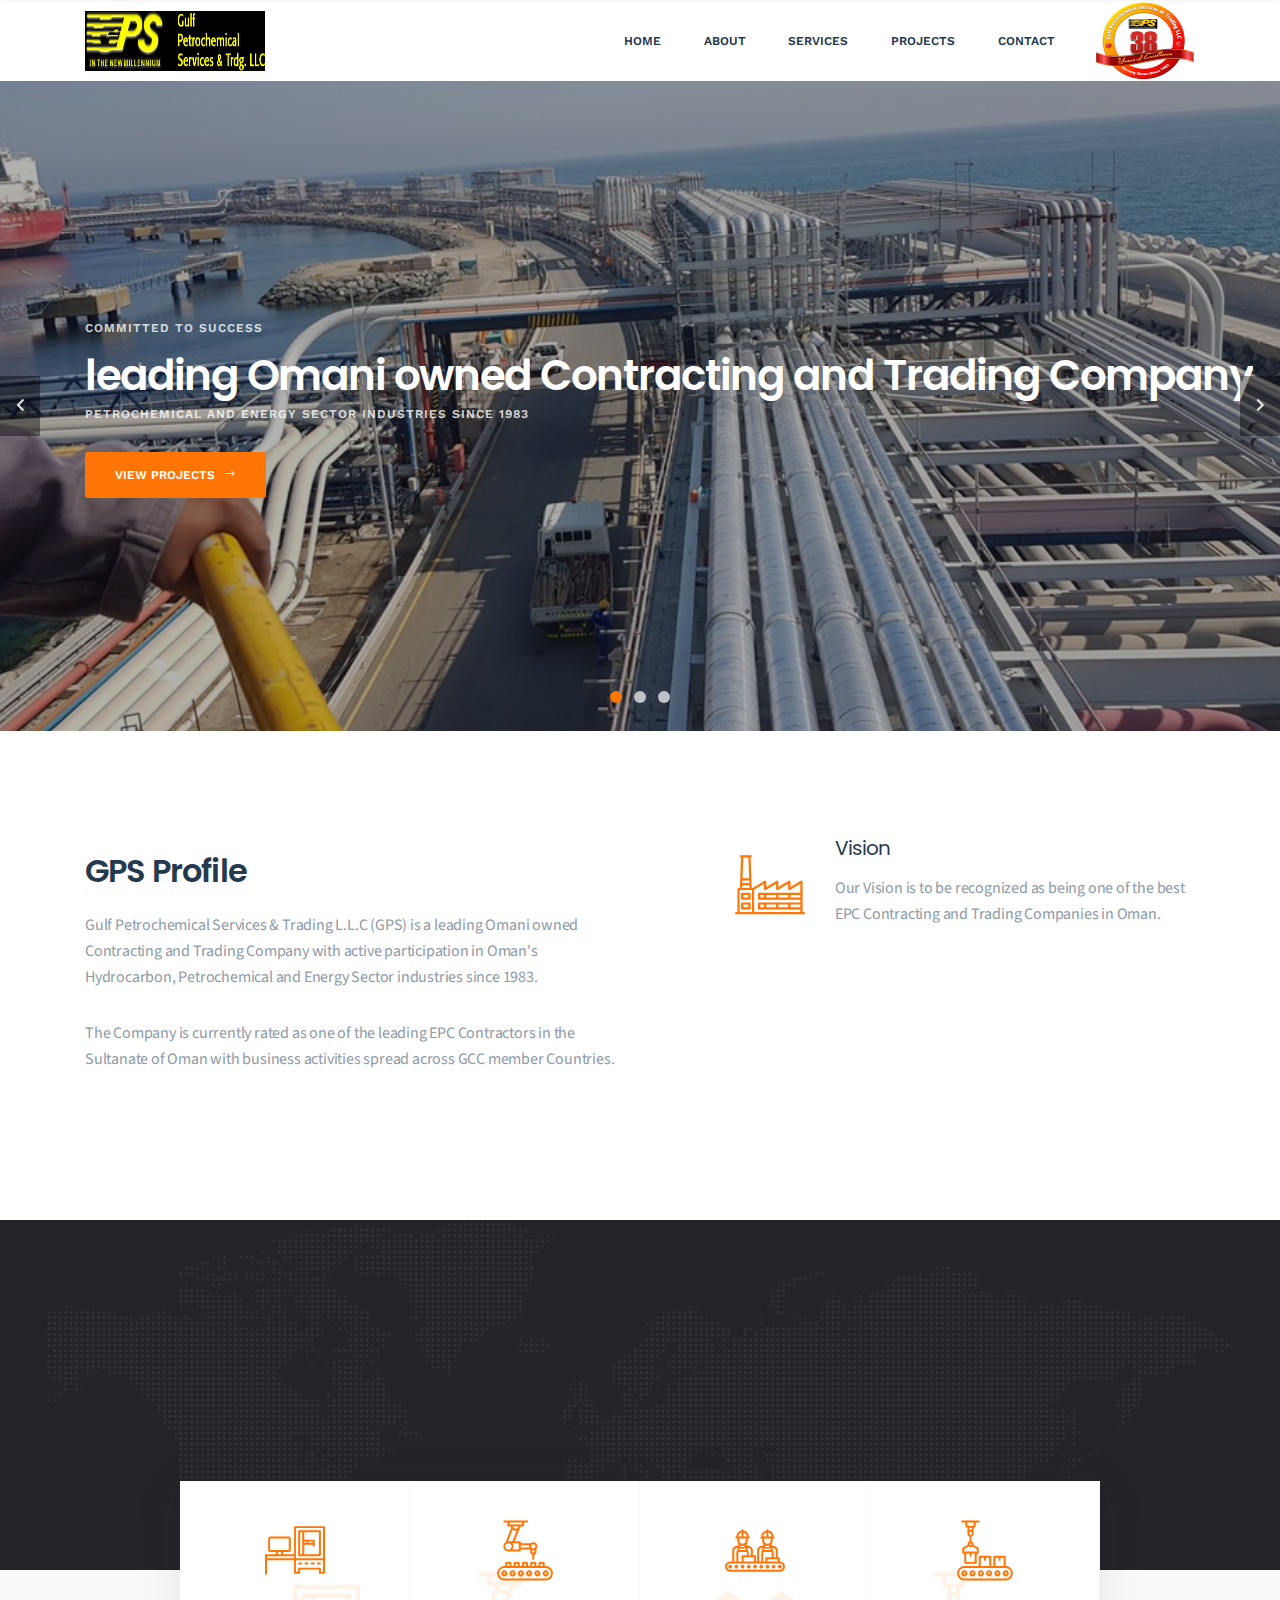
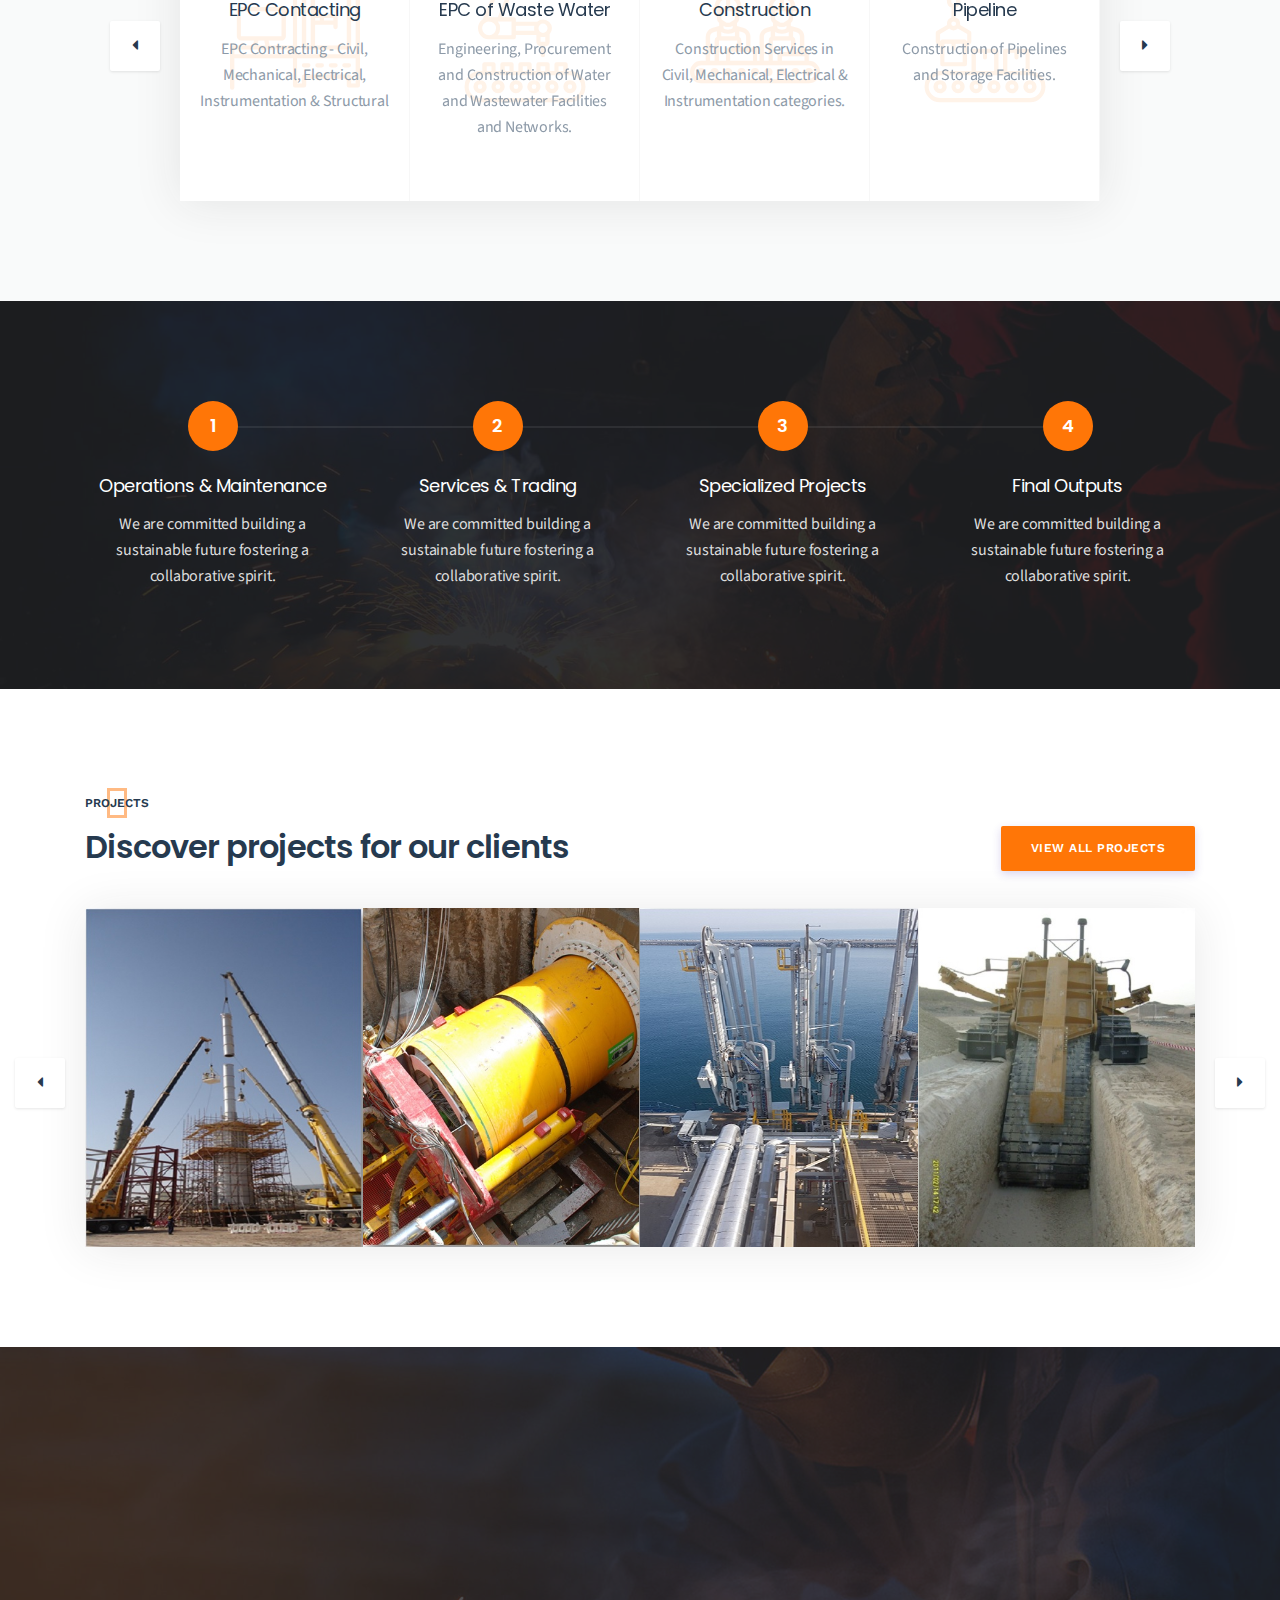
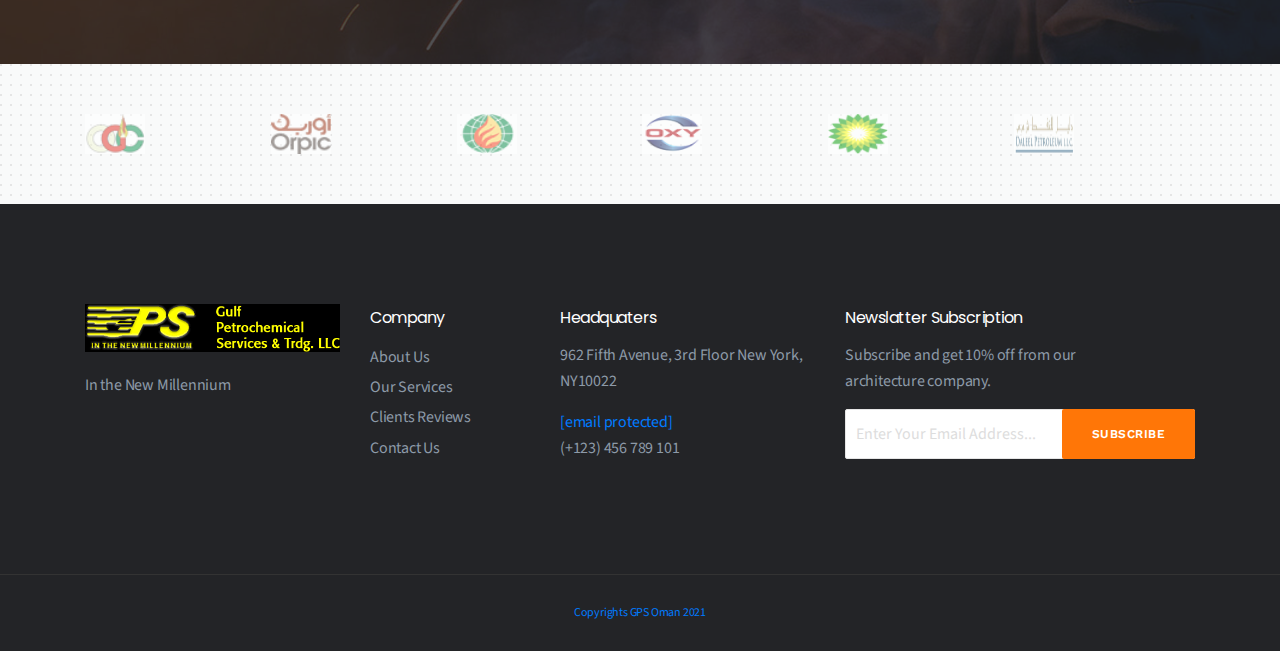
==== commit 0697df01: "menu and images changes !" ====
--- a/index.html
+++ b/index.html
@@ -72,12 +72,7 @@
 <li><a href="services-2.html">Services 02</a></li>
 </ul>
 </li>
-<li><a href="#">Pages</a>
-<ul>
-<li><a href="projects.html">Our Projects</a></li>
- <li><a href="project-single.html">Project Single</a></li>
-
-</ul>
+<li><a href="projects.html">Projects</a>
 </li>
 
 <li><a href="contact.html">Contact</a></li>
@@ -320,7 +315,7 @@
 <div class="col-lg-8 col-md-6">
 <div class="section-heading mb-40">
 <span>Projects</span>
-<h2>Discover the most fascinating <br>projects for our clients</h2>
+<h2>Discover projects for our clients</h2>
 </div>
 </div>
 <div class="col-lg-4 col-md-6 text-right">
@@ -342,7 +337,7 @@
 <div class="overlay"></div>
 <a href="img/project-2.jpg" class="view-icon img-popup" data-gall="project"> <i class="fas fa-expand"></i></a>
 <div class="projects-content">
-<a href="#" class="category">Infrastructure</a>
+<a href="#" class="category">Micor-tunneling</a>
 <h3><a href="#" class="tittle">Micro-tunnelling Works for Main Collector Sewer for A’Seeb Sewage Collection and Conveyance System</a></h3>
 </div>
 </div>
@@ -360,8 +355,8 @@
 <div class="overlay"></div>
 <a href="img/project-4.jpg" class="view-icon img-popup" data-gall="project"> <i class="fas fa-expand"></i></a>
 <div class="projects-content">
-<a href="#" class="category">Architecture</a>
-<h3><a href="#" class="tittle">Milwauke museum wisconsin</a></h3>
+<a href="#" class="category">Salalah Water Transmission</a>
+<h3><a href="#" class="tittle">Salalah Water Transmission System Contract</a></h3>
 </div>
 </div>
 <div class="project-item">
@@ -369,8 +364,8 @@
 <div class="overlay"></div>
 <a href="img/project-5.jpg" class="view-icon img-popup" data-gall="project"> <i class="fas fa-expand"></i></a>
 <div class="projects-content">
-<a href="#" class="category">Design</a>
-<h3><a href="#" class="tittle">The dancing house prague</a></h3>
+<a href="#" class="category">Ghoubra Water Transmission</a>
+<h3><a href="#" class="tittle">Water Transmission Pipelines from Al Ghoubra to Muscat Reservoir  and Pumping Station</a></h3>
 </div>
 </div>
 </div>
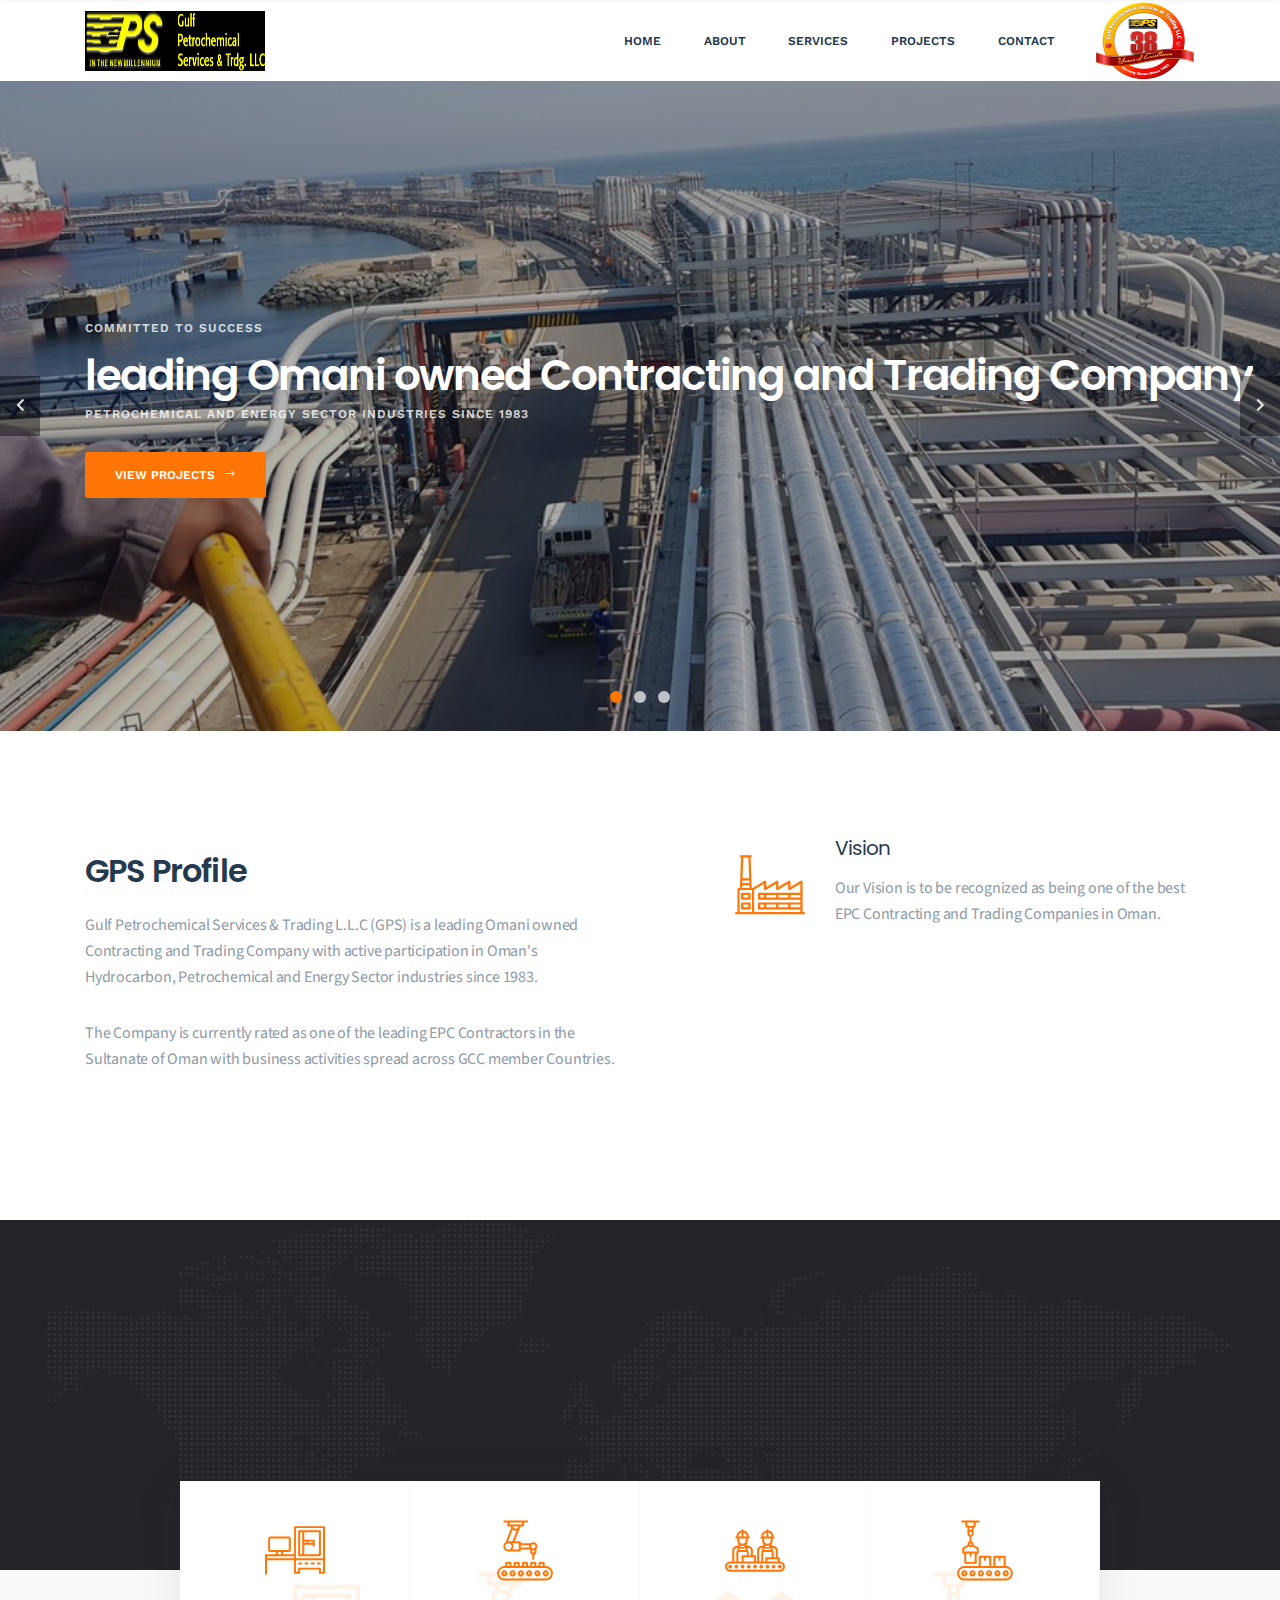
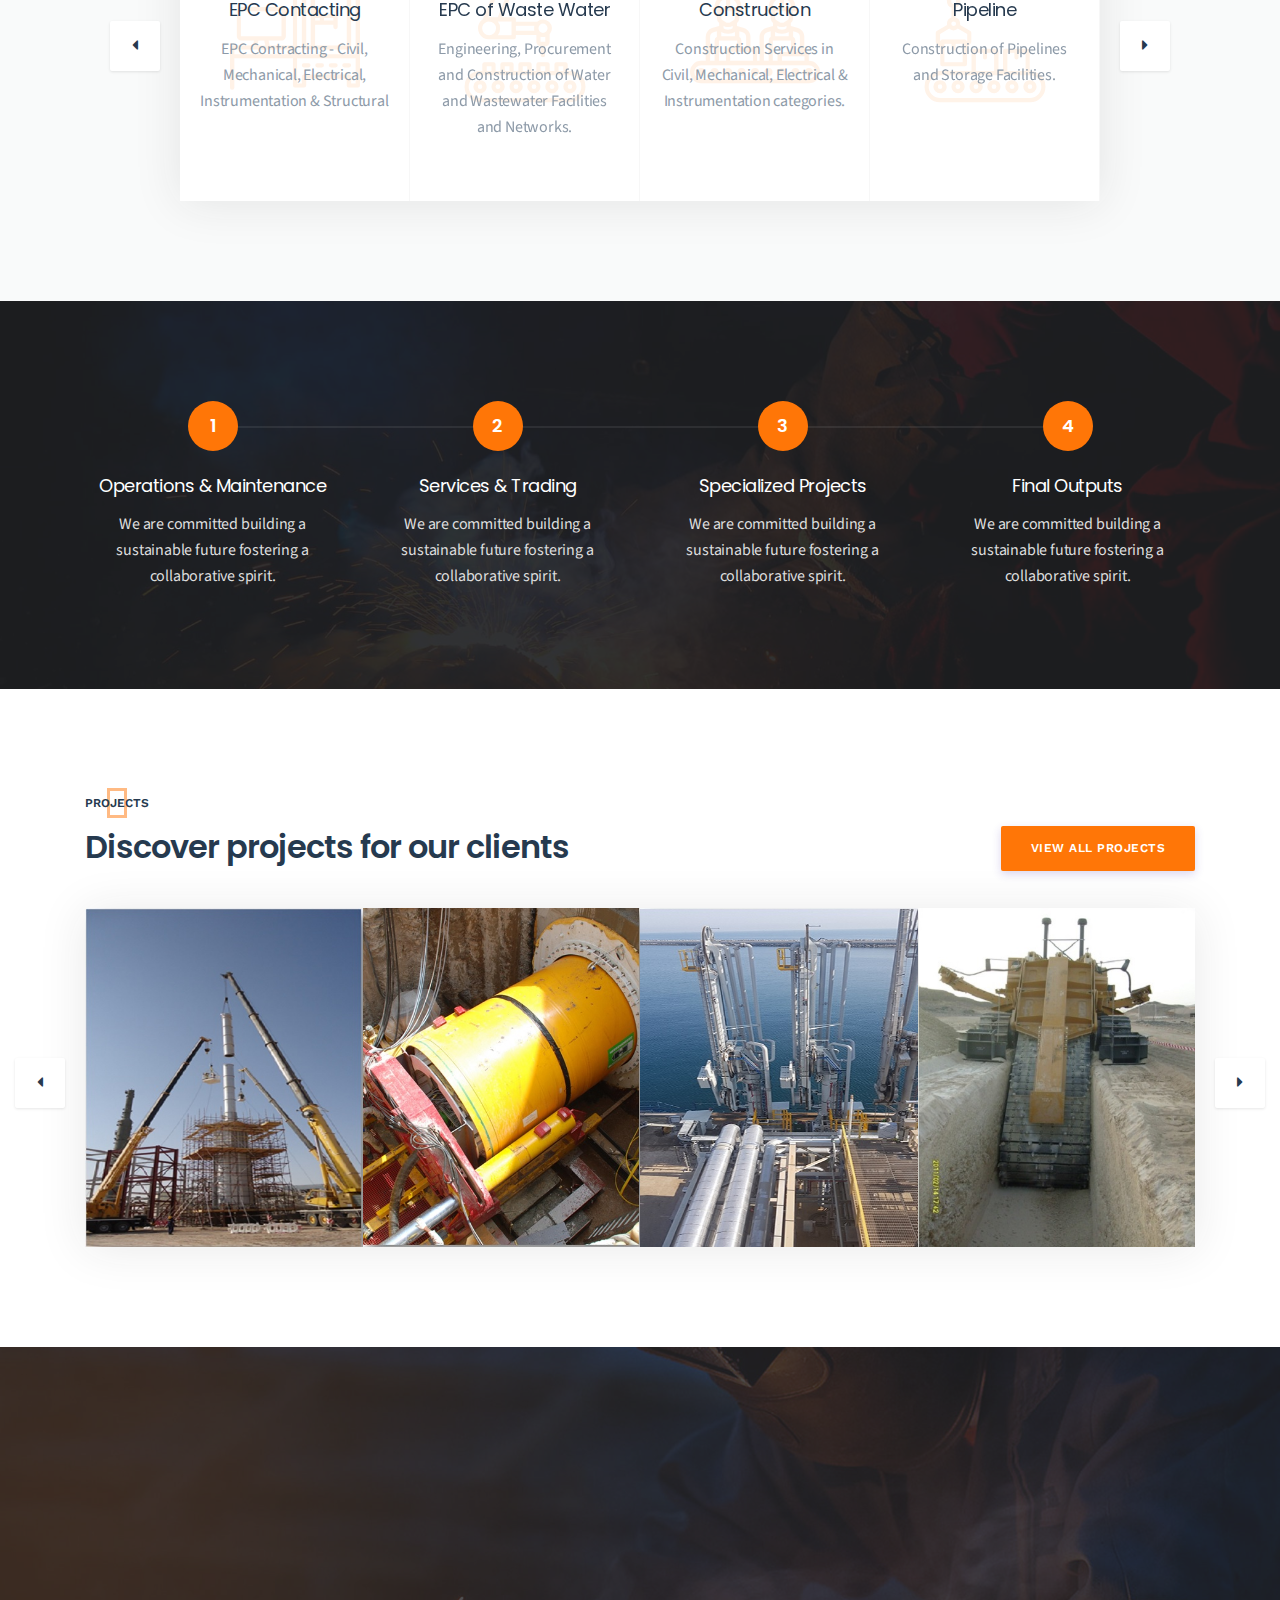
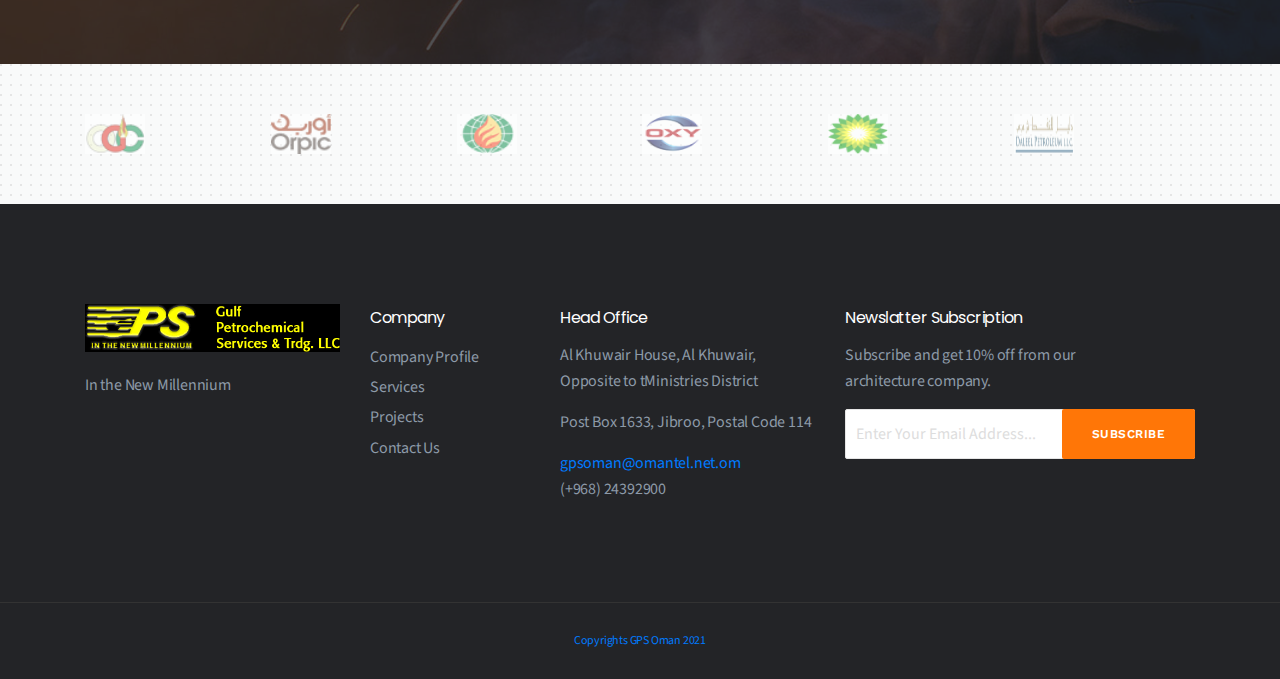
==== commit 557f6559: "new changes to the header" ====
--- a/index.html
+++ b/index.html
@@ -66,11 +66,7 @@
 <li><a href="management.html">Management</a></li>
 </ul>
 </li>
-<li><a href="#">Services</a>
-<ul>
-<li><a href="services-1.html">Services 01</a></li>
-<li><a href="services-2.html">Services 02</a></li>
-</ul>
+<li><a href="services.html">Services</a>
 </li>
 <li><a href="projects.html">Projects</a>
 </li>
@@ -106,7 +102,7 @@
 <div class="dl-caption medium"><div class="inner-layer"><div data-animation="fade-in-left" data-delay="2.5s">Petrochemical and Energy Sector industries since 1983</div></div></div>
 <div class="dl-btn-group">
 <div class="inner-layer">
-<a href="#" class="dl-btn" data-animation="fade-in-left" data-delay="3.5s">View Projects <i class="arrow_right"></i></a>
+<a href="projects.html" class="dl-btn" data-animation="fade-in-left" data-delay="3.5s">View Projects <i class="arrow_right"></i></a>
 </div>
 </div>
 </div>
@@ -126,7 +122,7 @@
 <div class="dl-caption small"><div class="inner-layer"><div data-animation="fade-in-bottom" data-delay="3s">We have provided complete remodeling and construction solutions for <br>Gas and Waste Water pipelines.</div></div></div>
 <div class="dl-btn-group">
 <div class="inner-layer">
-<a href="#" class="dl-btn" data-animation="fade-in-bottom" data-delay="3.5s">View Projects <i class="arrow_right"></i></a>
+<a href="projects.html" class="dl-btn" data-animation="fade-in-bottom" data-delay="3.5s">View Projects <i class="arrow_right"></i></a>
 </div>
 </div>
 </div>
@@ -146,7 +142,7 @@
 <div class="dl-caption small"><div class="inner-layer"><div data-animation="fade-in-right" data-delay="3s">Technical Representation and Trading of specialist products</div></div></div>
 <div class="dl-btn-group">
 <div class="inner-layer">
-<a href="#" class="dl-btn" data-animation="fade-in-right" data-delay="3.5s">View Projects <i class="arrow_right"></i></a>
+<a href="projects.html" class="dl-btn" data-animation="fade-in-right" data-delay="3.5s">View Projects <i class="arrow_right"></i></a>
 </div>
 </div>
 </div>
@@ -319,7 +315,7 @@
 </div>
 </div>
 <div class="col-lg-4 col-md-6 text-right">
-<a href="#" class="default-btn">View All Projects</a>
+<a href="projects.html" class="default-btn">View All Projects</a>
 </div>
 </div>
 <div id="projects-carousel" class="projects-carousel box-shadow owl-carousel">
@@ -425,19 +421,20 @@
 <div class="widget-content">
 <h4>Company</h4>
 <ul class="widget-links">
-<li><a href="#">About Us</a></li>
-<li><a href="#">Our Services</a></li>
-<li><a href="#">Clients Reviews</a></li>
-<li><a href="#">Contact Us</a></li>
+<li><a href="company-profile.html">Company Profile</a></li>
+<li><a href="services.html">Services</a></li>
+<li><a href="projects.html">Projects</a></li>
+<li><a href="contact.html">Contact Us</a></li>
 </ul>
 </div>
 </div>
 <div class="col-lg-3 col-sm-6 sm-padding">
 <div class="widget-content">
-<h4>Headquaters</h4>
-<p>962 Fifth Avenue, 3rd Floor New York, NY10022</p>
-<span><a href="http://html.dynamiclayers.net/cdn-cgi/l/email-protection" class="__cf_email__" data-cfemail="a8e0cdc4c4c7e8e9c4cdd0c9fcc0cdc5cd86c6cddc">[email&#160;protected]</a></span>
-<span>(+123) 456 789 101</span>
+<h4>Head Office</h4>
+<p>Al Khuwair House, Al Khuwair, Opposite to tMinistries District</p>
+<p>Post Box 1633, Jibroo, Postal Code 114</p>
+<span><a href="#" class="__cf_email__" data-cfemail="">gpsoman@omantel.net.om</a></span>
+<span>(+968) 24392900</span>
 </div>
 </div>
 <div class="col-lg-4 col-sm-6 sm-padding">
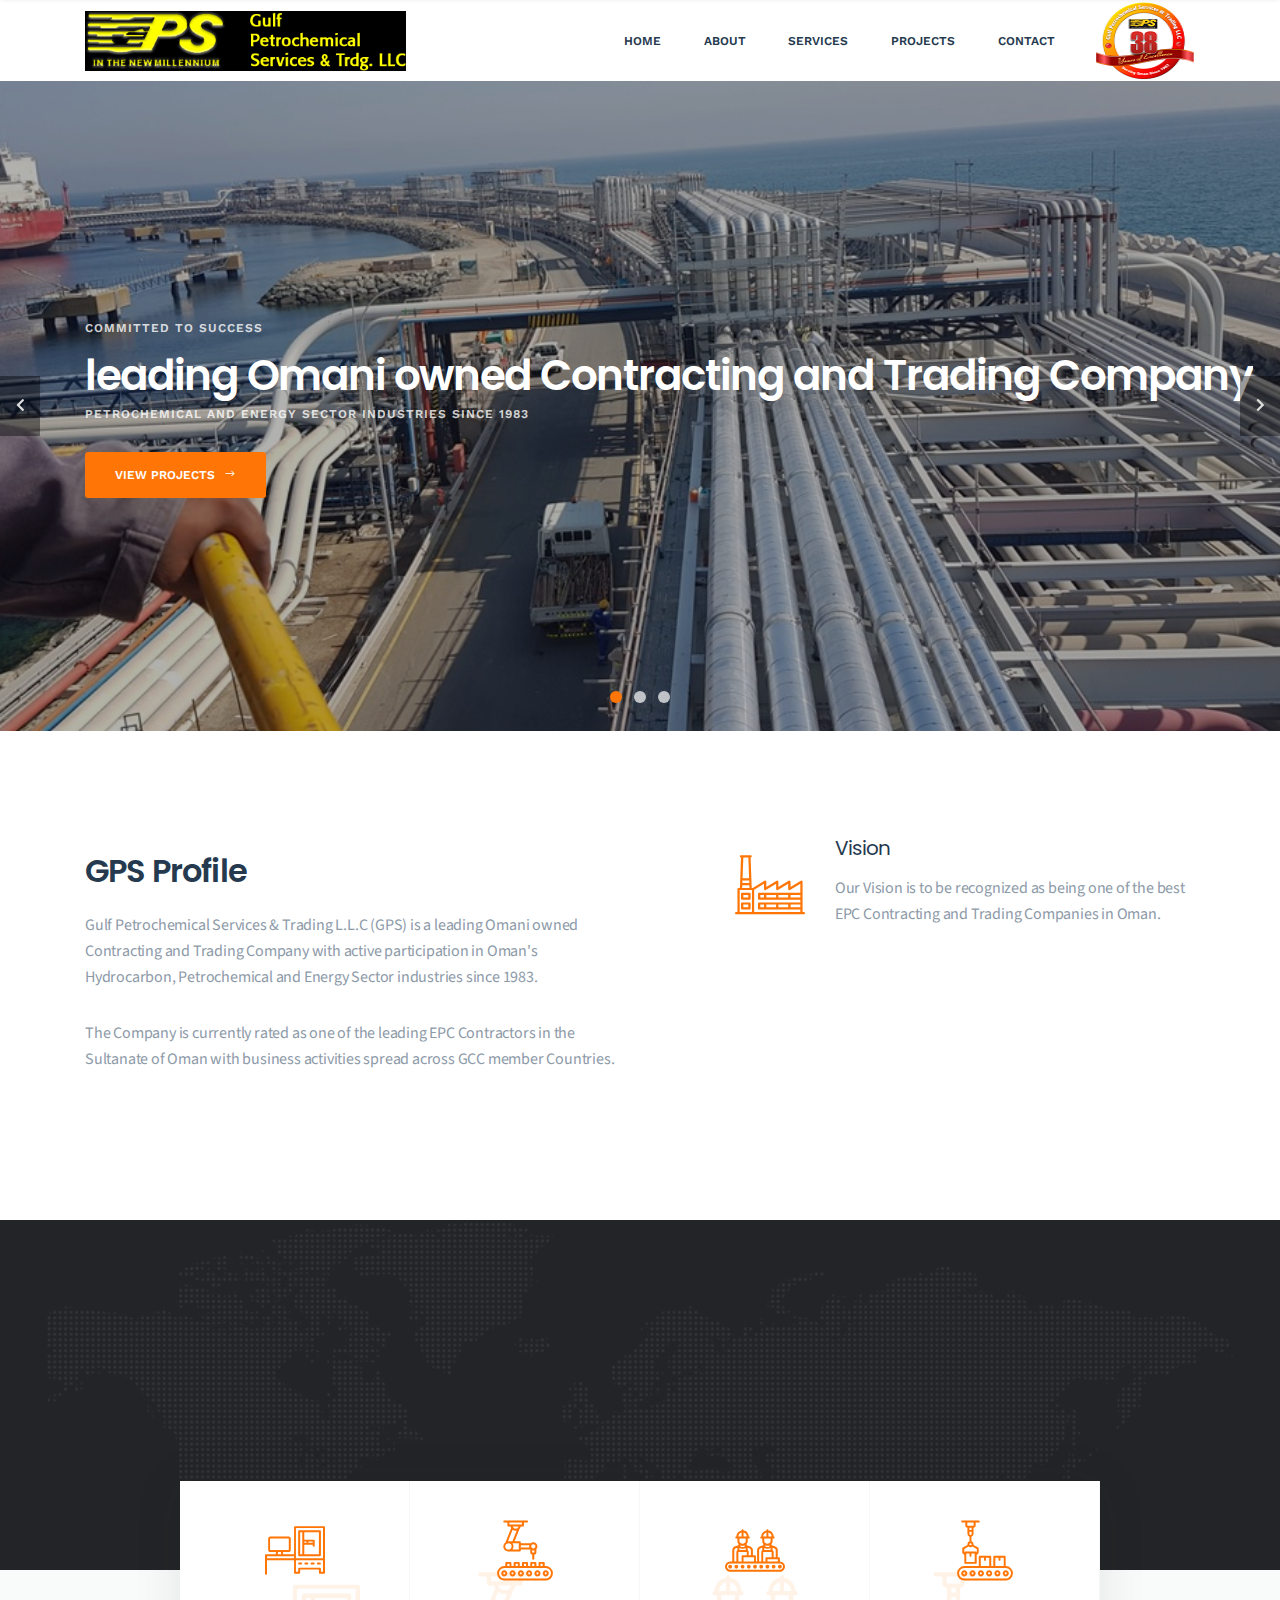
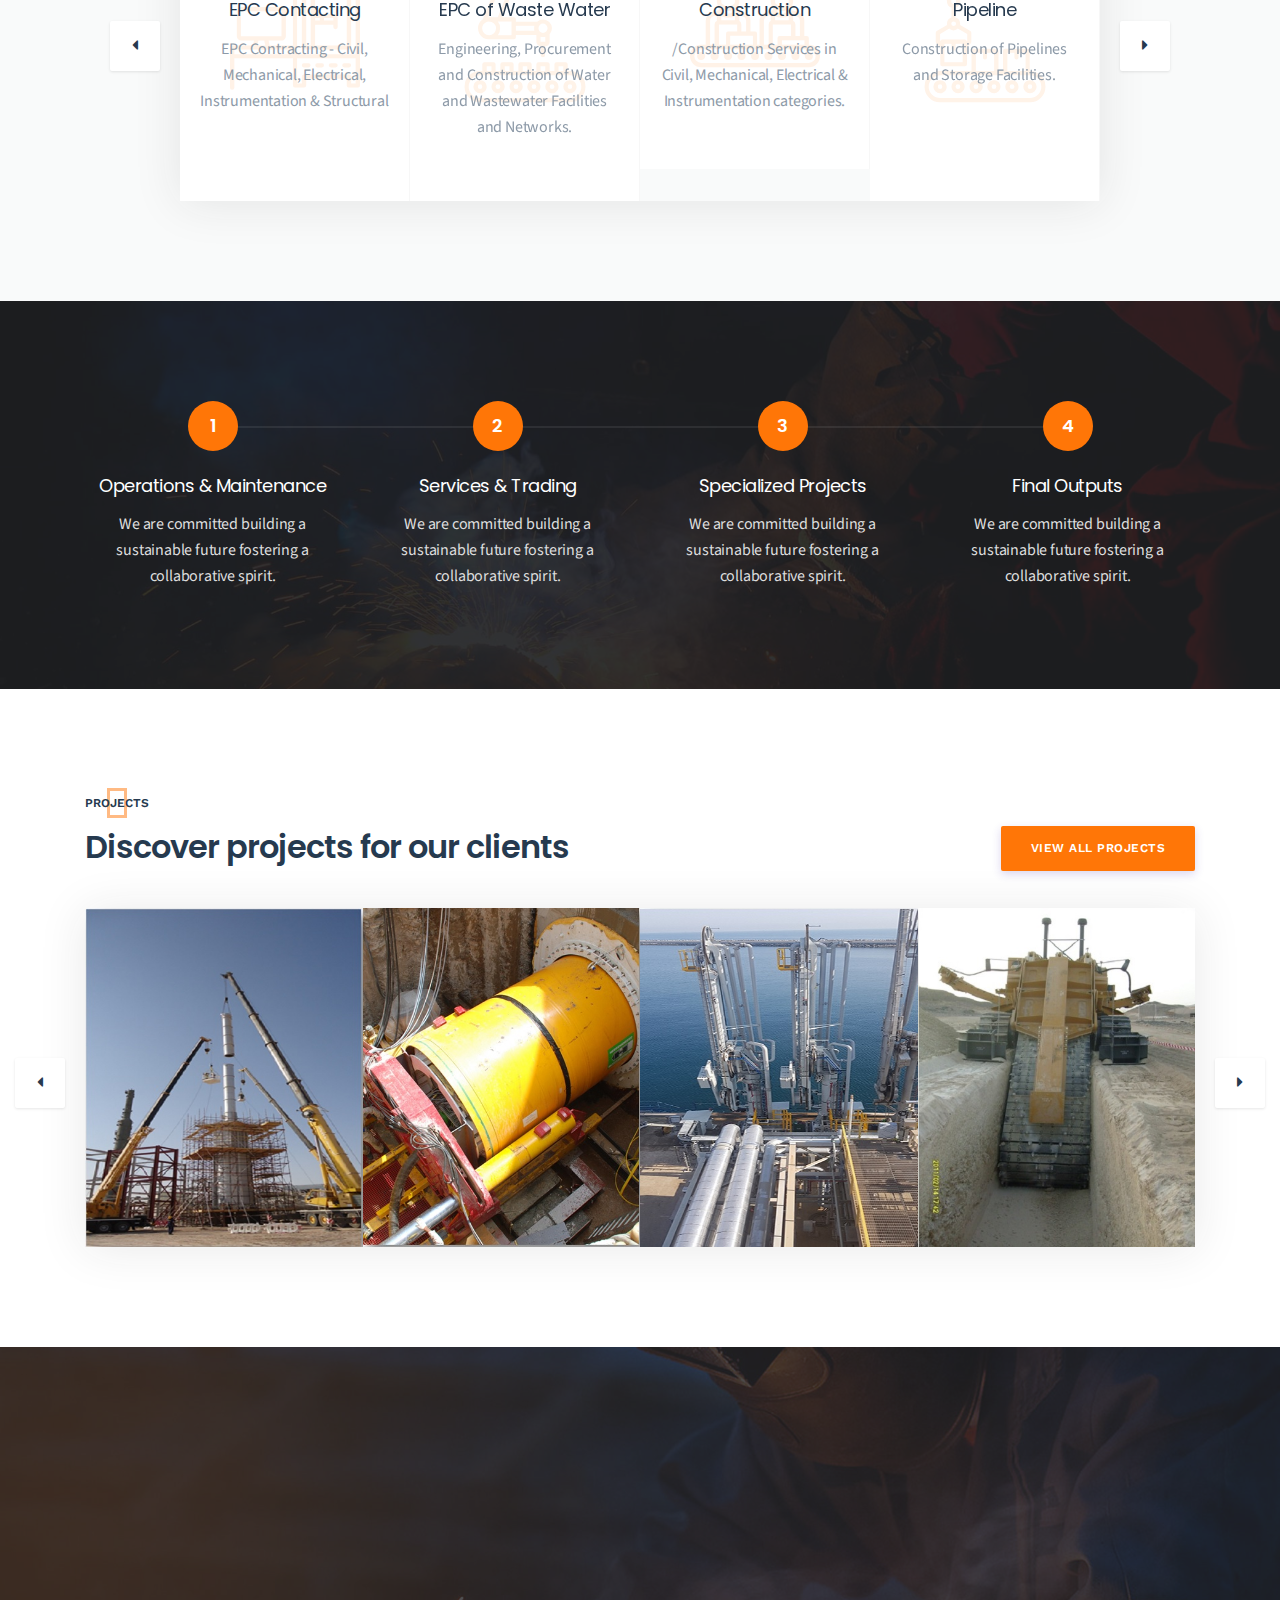
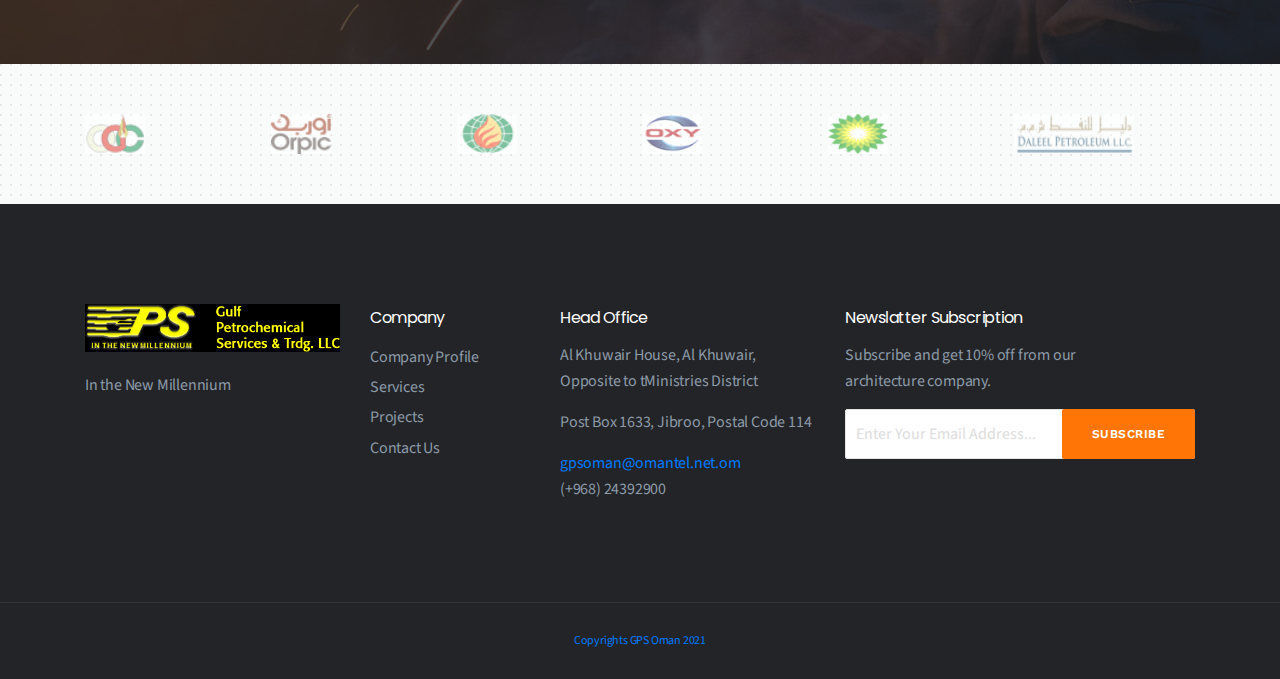
==== commit 3d5881dc: "ne menu changes" ====
--- a/index.html
+++ b/index.html
@@ -53,7 +53,7 @@
 <div class="primary-header">
 <div class="container">
 <div class="primary-header-inner">
-<div class="header-logo">
+<div>
 <a href="index.html"><img src="img/gpslogo-big.png" alt="gpsoman" height="60"></a>
 </div>
 <div class="header-menu-wrap">
@@ -221,8 +221,7 @@
 <div class="service-icon">
 <i class="flaticon-assembly-line"></i>
 </div>
-<h3>Construction</h3>
-<p style="height: 110px;">Construction Services in Civil, Mechanical, Electrical & Instrumentation categories.</p>
+<h3>Construction</h3>/Construction Services in Civil, Mechanical, Electrical & Instrumentation categories.</p>
 <!-- <a href="#" class="read-more">Read More</a> -->
 <div class="overlay-icon">
 <i class="flaticon-assembly-line"></i>
@@ -378,36 +377,37 @@
 </div>
 
 <div class="sponsor-section bg-grey">
-<div class="dots"></div>
-<div class="container">
-<div id="sponsor-carousel" class="sponsor-carousel owl-carousel">
-<div class="sponsor-item">
-<img src="img/sponsor1.png" alt="sponsor" style="height: 40px; width: 60px;">
-</div>
-<div class="sponsor-item">
-<img src="img/sponsor2.png" alt="sponsor" style="height: 40px; width: 60px;">
-</div>
-<div class="sponsor-item">
-<img src="img/sponsor3.png" alt="sponsor" style="height: 40px; width: 60px;">
-</div>
-<div class="sponsor-item">
-<img src="img/sponsor4.png" alt="sponsor" style="height: 40px; width: 60px;">
-</div>
-<div class="sponsor-item">
-<img src="img/sponsor5.png" alt="sponsor" style="height: 40px; width: 60px;">
-</div>
-<div class="sponsor-item">
-<img src="img/sponsor6.png" alt="sponsor" style="height: 40px; width: 60px;">
-</div>
-<div class="sponsor-item">
-<img src="img/sponsor7.png" alt="sponsor" style="height: 40px; width: 60px;">
- </div>
-<div class="sponsor-item">
-<img src="img/sponsor8.png" alt="sponsor" style="height: 40px; width: 60px;">
-</div>
-</div>
-</div>
-</div>
+    <div class="dots"></div>
+    <div class="container">
+    <div id="sponsor-carousel" class="sponsor-carousel owl-carousel">
+    <div class="sponsor-item">
+    <img src="img/sponsor1.png" alt="sponsor" style="height: 40px; width: 60px;">
+    </div>
+    <div class="sponsor-item">
+    <img src="img/sponsor2.png" alt="sponsor" style="height: 40px; width: 60px;">
+    </div>
+    <div class="sponsor-item">
+    <img src="img/sponsor3.png" alt="sponsor" style="height: 40px; width: 60px;">
+    </div>
+    <div class="sponsor-item">
+    <img src="img/sponsor4.png" alt="sponsor" style="height: 40px; width: 60px;">
+    </div>
+    <div class="sponsor-item">
+    <img src="img/sponsor5.png" alt="sponsor" style="height: 40px; width: 60px;">
+    </div>
+    <div class="sponsor-item">
+    <img src="img/sponsor6.png" alt="sponsor" style="height: 40px; width: 120px;">
+    </div>
+    <div class="sponsor-item">
+    <img src="img/sponsor7.png" alt="sponsor" style="height: 40px; width: 120px;">
+     </div>
+    <div class="sponsor-item">
+    <img src="img/sponsor8.png" alt="sponsor" style="height: 40px; width: 60px;">
+    </div>
+    </div>
+    </div>
+</div>
+
 <section class="widget-section padding">
 <div class="container">
 <div class="row">
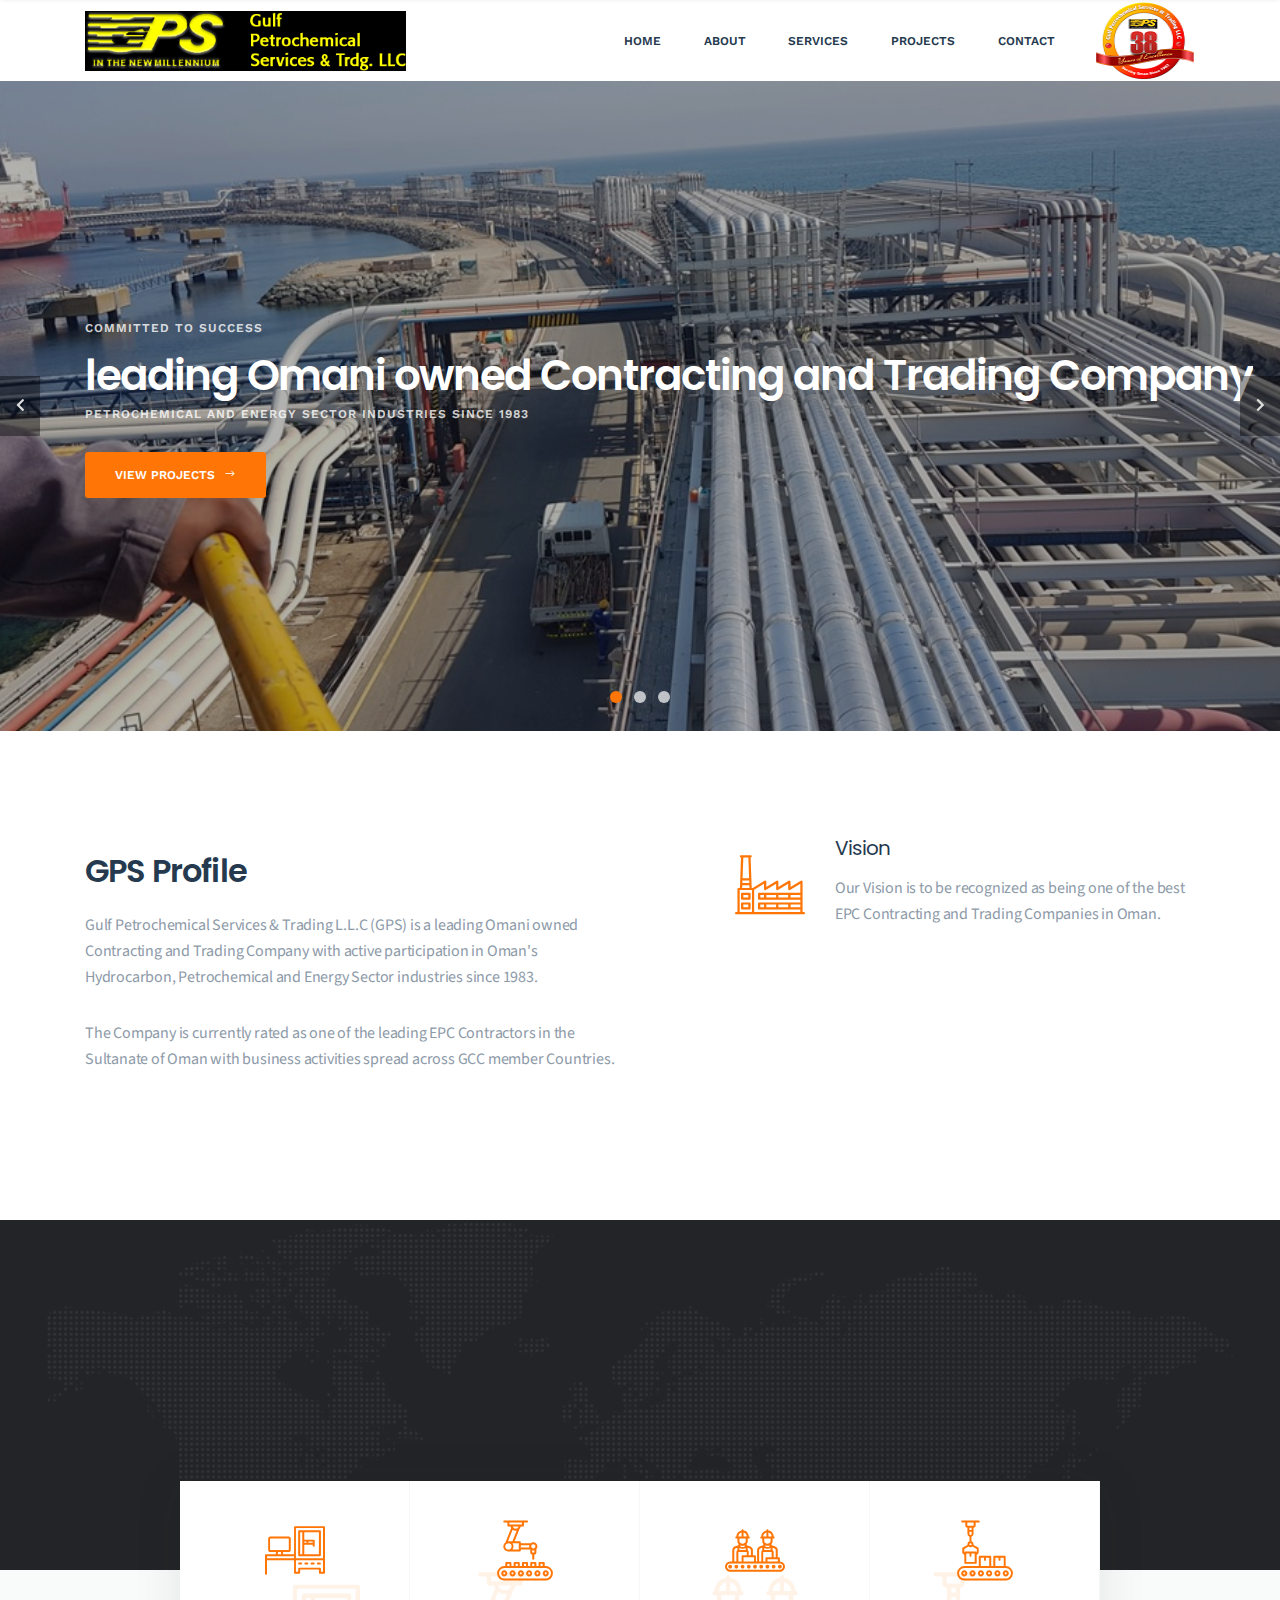
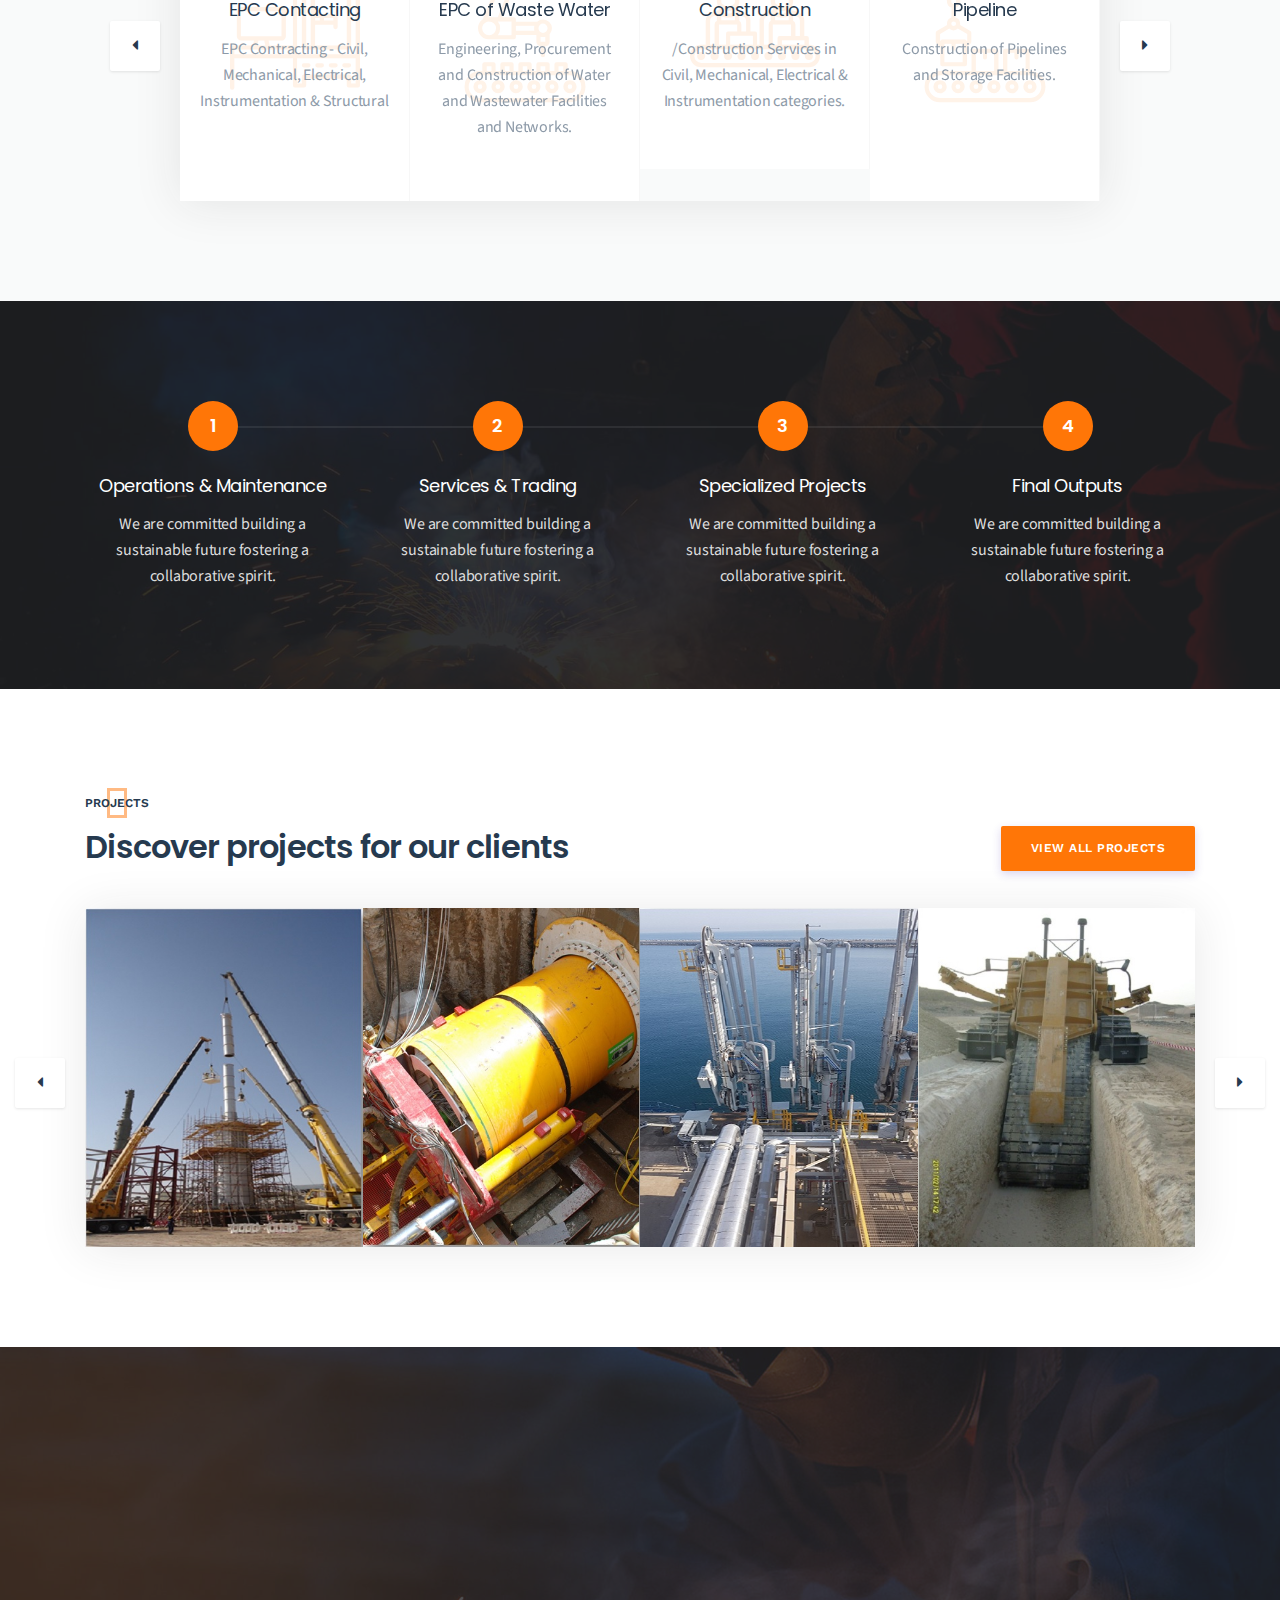
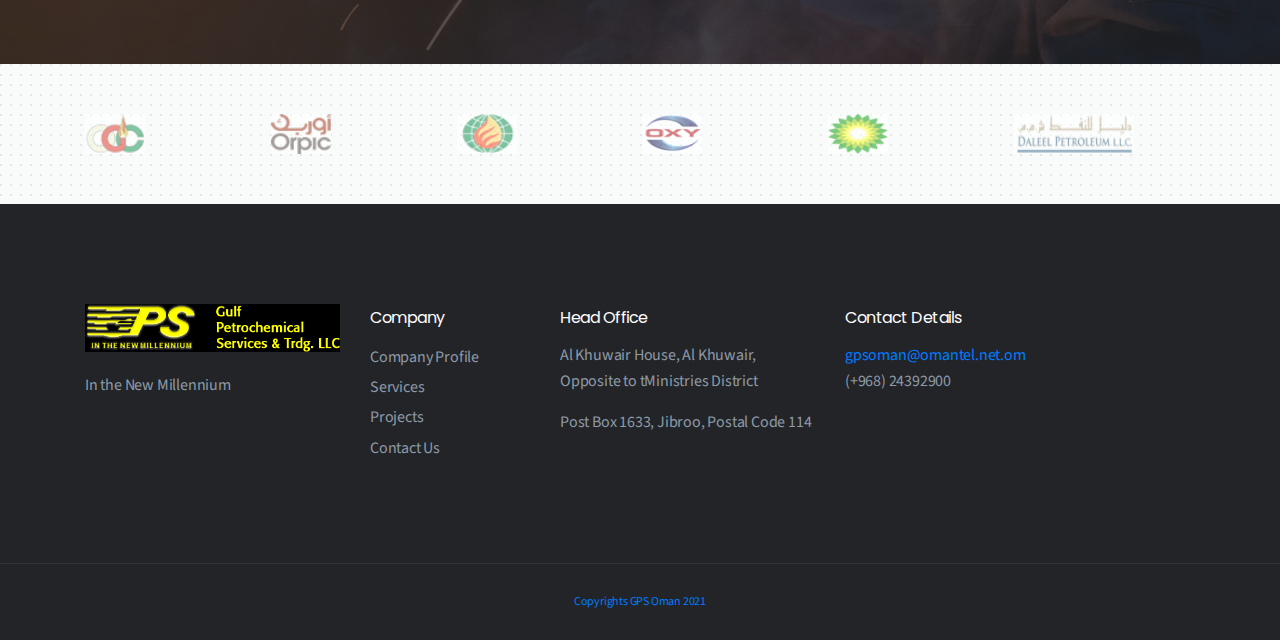
==== commit 432afc1f: "footer changed" ====
--- a/index.html
+++ b/index.html
@@ -433,31 +433,22 @@
 <h4>Head Office</h4>
 <p>Al Khuwair House, Al Khuwair, Opposite to tMinistries District</p>
 <p>Post Box 1633, Jibroo, Postal Code 114</p>
+
+</div>
+</div>
+<div class="col-lg-4 col-sm-6 sm-padding">
+<div class="widget-content">
+<h4>Contact Details</h4>
 <span><a href="#" class="__cf_email__" data-cfemail="">gpsoman@omantel.net.om</a></span>
 <span>(+968) 24392900</span>
-</div>
-</div>
-<div class="col-lg-4 col-sm-6 sm-padding">
-<div class="widget-content">
-<h4>Newslatter Subscription</h4>
-<p>Subscribe and get 10% off from our <br>architecture company.</p>
-<div class="subscribe-box clearfix">
-<div class="subscribe-form-wrap">
-<form action="#" class="subscribe-form">
-<input type="email" name="email" id="subs-email" class="form-input" placeholder="Enter Your Email Address...">
-<button type="submit" class="submit-btn">Subscribe</button>
-<div id="subscribe-result">
-<p class="subscription-success"></p>
-<p class="subscription-error"></p>
-</div>
-</form>
-</div>
-</div>
+
+
 </div>
 </div>
 </div>
 </div>
 </section>
+
 <footer class="footer-section align-center">
 <div class="container">
 <p><a href="https://gpsoman.com">Copyrights GPS Oman 2021</a></p>
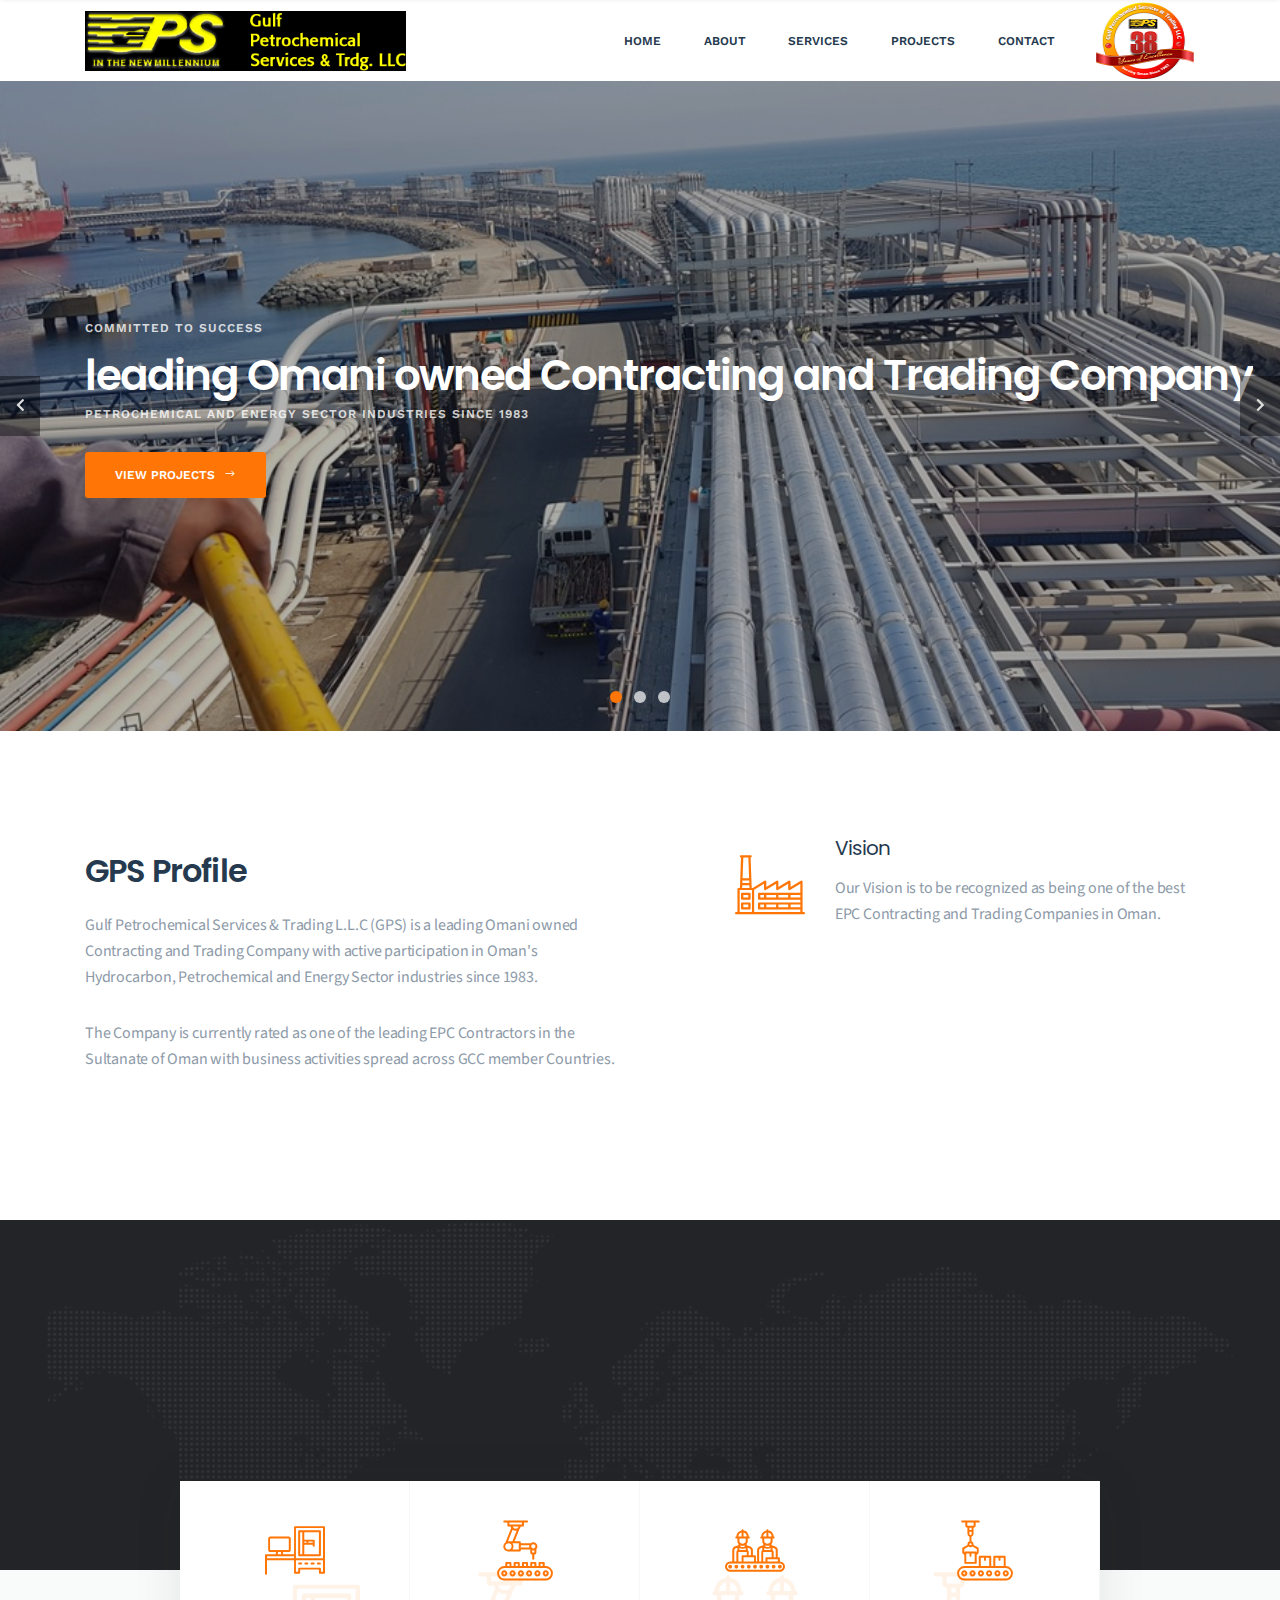
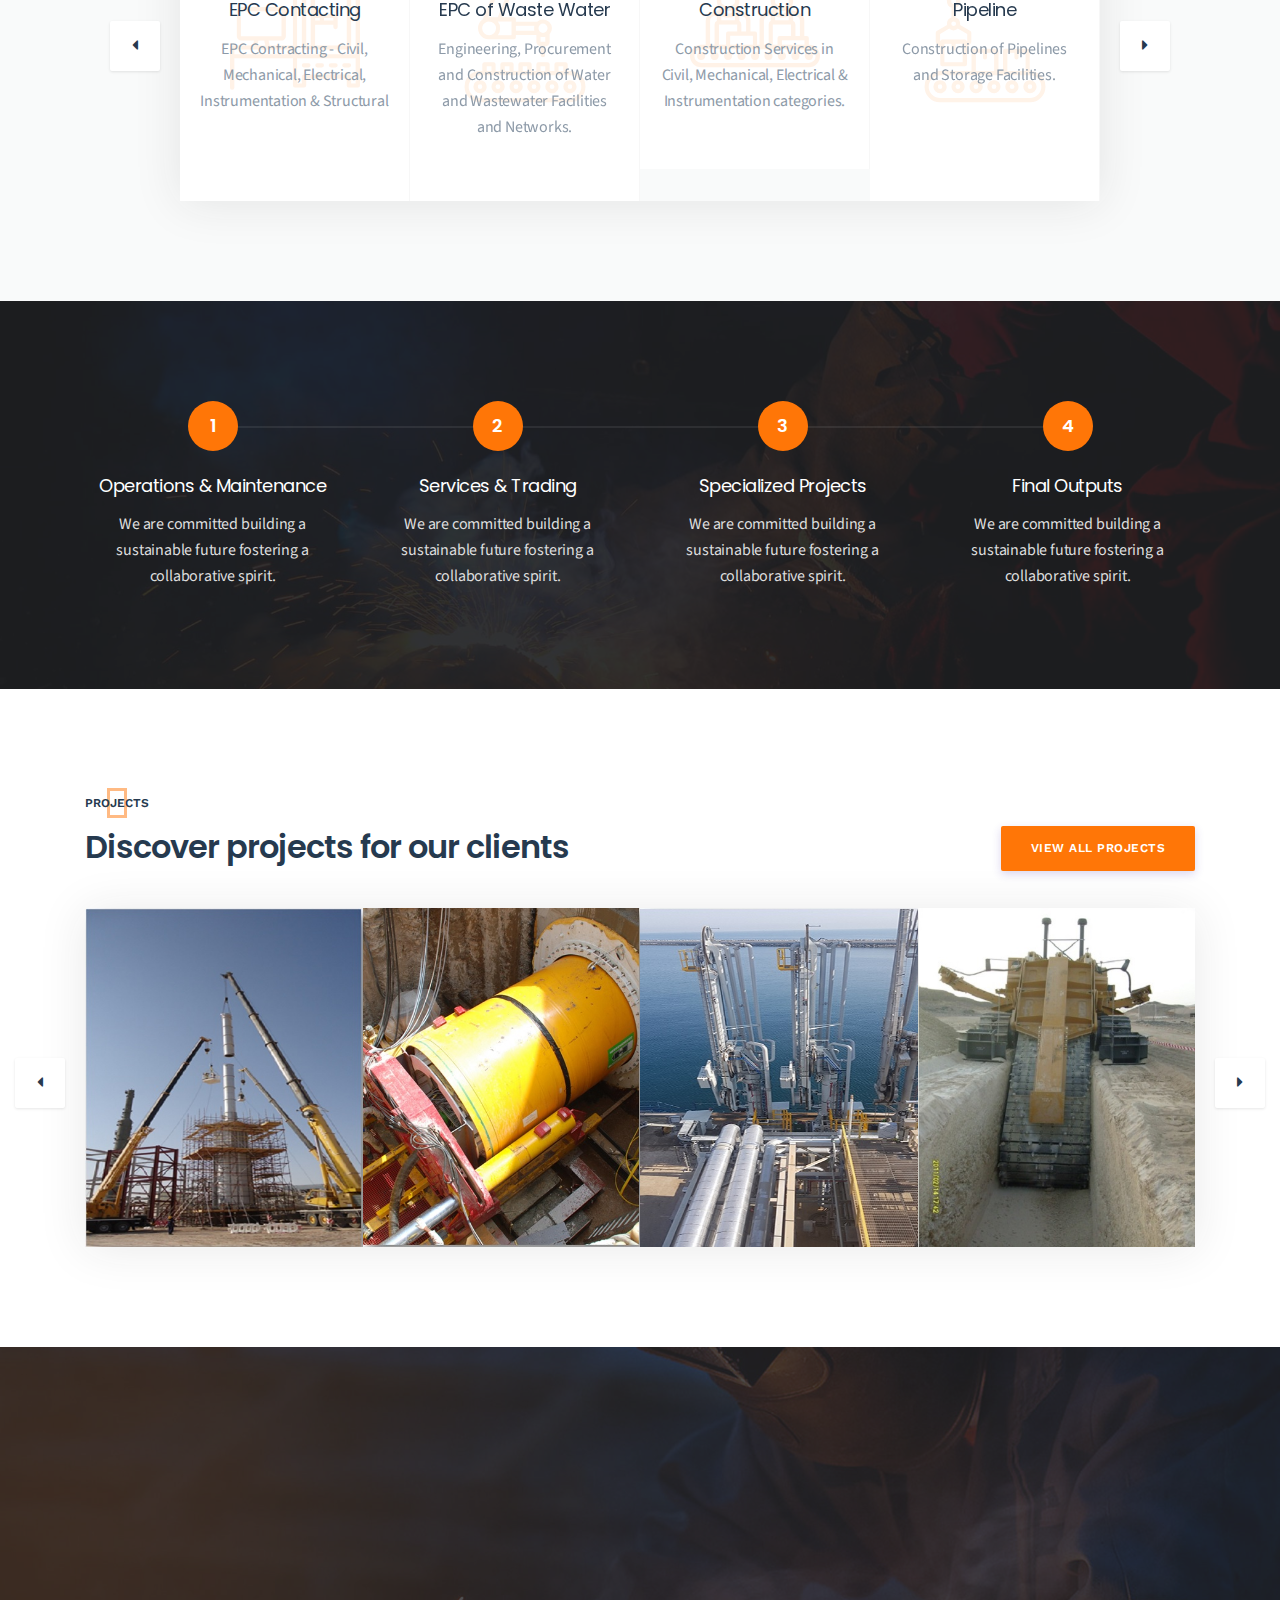
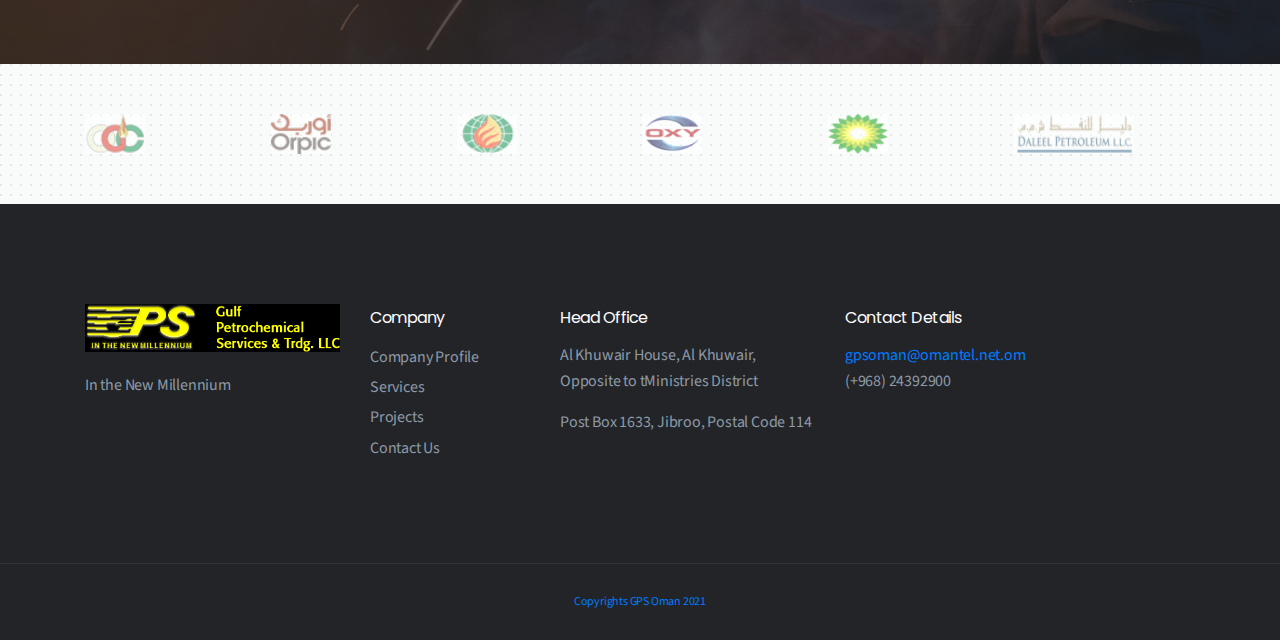
==== commit ddbbf56e: "copyrights" ====
--- a/index.html
+++ b/index.html
@@ -63,7 +63,7 @@
 <li><a href="#">About</a>
 <ul>
 <li><a href="company-profile.html">Company Profile</a></li>
-<li><a href="management.html">Management</a></li>
+<li><a href="achievements.html">Achievements</a></li>
 </ul>
 </li>
 <li><a href="services.html">Services</a>
@@ -221,7 +221,7 @@
 <div class="service-icon">
 <i class="flaticon-assembly-line"></i>
 </div>
-<h3>Construction</h3>/Construction Services in Civil, Mechanical, Electrical & Instrumentation categories.</p>
+<h3>Construction</h3>Construction Services in Civil, Mechanical, Electrical & Instrumentation categories.</p>
 <!-- <a href="#" class="read-more">Read More</a> -->
 <div class="overlay-icon">
 <i class="flaticon-assembly-line"></i>
@@ -451,7 +451,7 @@
 
 <footer class="footer-section align-center">
 <div class="container">
-<p><a href="https://gpsoman.com">Copyrights GPS Oman 2021</a></p>
+<p><a href="https://www.gpsomanllc.com">Copyrights GPS Oman 2021</a></p>
 </div>
 </footer>
 <a data-scroll href="#header" id="scroll-to-top"><i class="arrow_carrot-up"></i></a>
--- a/css/main.css
+++ b/css/main.css
@@ -1 +1 @@
-@import 'https://fonts.googleapis.com/css?family=Source+Sans+Pro|Poppins:600,700|Work+Sans:600&amp;display=swap';*{padding:0;margin:0}body{background-color:#fff;font-family:source sans pro,sans-serif;font-size:16px;line-height:26px;color:#8d9aa8;font-weight:400;letter-spacing:-.2px;position:relative;overflow-x:hidden}::-webkit-scrollbar{width:8px;height:8px}::-webkit-scrollbar-thumb{cursor:pointer;background:#ff7607}::selection{background-color:#ff7607;color:#fff}-webkit-::selection{background-color:#ff7607;color:#fff}::-moz-selection{background-color:#ff7607;color:#fff}h1,h2,h3,h4,h5,h6{font-family:poppins,sans-serif;-webkit-font-smoothing:antialiased;color:#263a4f}.bg-dark h1,.bg-dark h2,.bg-dark h3,.bg-dark h4,.bg-dark h5{color:#fff}.bg-dark p,.bg-dark span{color:#999}h1{font-size:45px;font-weight:400;line-height:55px;margin:0 0 10px;color:#263a4f}h2{font-size:32px;line-height:42px;color:#263a4f;margin:0 0 10px;font-weight:600;letter-spacing:-1px}h3,h4{margin:0 0 10px;font-weight:400;line-height:1.7;color:#263a4f;letter-spacing:-.5px}h3{font-size:20px}h4{font-size:16px}h5,h6{font-size:14px;margin:0 0 10px}img{border:none;outline:none;max-width:100%}ul{display:block;list-style:none;padding:0;margin:0}p,li,a,span{}p{font-size:16px;line-height:26px;margin-bottom:15px}a,a:hover{text-decoration:none}a:focus{outline:0;text-decoration:none}input::-webkit-input-placeholder,textarea::-webkit-input-placeholder{color:#ddd!important}input:-moz-placeholder,textarea:-moz-placeholder{color:#ddd!important}input::-moz-placeholder,textarea::-moz-placeholder{color:#ddd!important}input:-ms-input-placeholder,textarea:-ms-input-placeholder{color:#ddd!important}button{border:none;background:0 0}.padding{padding:100px 0}.no-padding{padding:0}.padding-15{padding:15px}.padding-20{padding:20px}.box-padding{padding:0 50px}.bg-white{background-color:#fff}.bg-grey{background-color:#f9fafa}.bg-dark{background-color:#242323!important}.bd-top{border-top:1px solid #e5e5e5}.bd-bottom{border-bottom:1px solid #e5e5e5}.mb-10{margin-bottom:10px}.mb-15{margin-bottom:15px}.mb-20{margin-bottom:20px}.mb-25{margin-bottom:25px}.mb-30{margin-bottom:30px}.mb-35{margin-bottom:35px}.mb-40{margin-bottom:40px}.mb-45{margin-bottom:45px}.mb-50{margin-bottom:50px}.ml-15{margin-left:15px}.ml-20{margin-left:20px}.ml-25{margin-left:25px}.ml-30{margin-left:30px}.ml-35{margin-left:35px}.mt-20{margin-top:20px}.mt-30{margin-top:30px}.mt-40{margin-top:40px}.mt-50{margin-top:50px}.fz-28{font-size:28px}.fz-24{font-size:24px}.fz-22{font-size:22px}.fz-20{font-size:20px}.fz-18{font-size:18px}.fz-16{font-size:16px}.text-black{color:#333}.text-white{color:#fff}.box-shadow,.box-shadow-hover:hover{-webkit-box-shadow:0 .2rem 2.8rem rgba(36,36,36,.1);-moz-box-shadow:0 .2rem 2.8rem rgba(36,36,36,.1);box-shadow:0 .2rem 2.8rem rgba(36,36,36,.1)}.loaded .site-preloader-wrap{opacity:0;visibility:hidden}.site-preloader-wrap{position:fixed;z-index:999;height:100%;width:100%;background:#fff;top:0;left:0}.site-preloader-wrap .spinner{background-color:#ff7607;position:absolute;left:50%;top:50%;margin-left:-20px;margin-top:-20px}.spinner{width:40px;height:40px;border-radius:100%;-webkit-animation:sk-scaleout 1s infinite ease-in-out;animation:sk-scaleout 1s infinite ease-in-out}@-webkit-keyframes sk-scaleout{0%{-webkit-transform:scale(0)}100%{-webkit-transform:scale(1);opacity:0}}@keyframes sk-scaleout{0%{-webkit-transform:scale(0);transform:scale(0)}100%{-webkit-transform:scale(1);transform:scale(1);opacity:0}}.btn_group{}.btn_group a{margin:5px}.btn_group_left a{margin-right:15px;margin-bottom:15px}.default-btn{background-color:#ff7607;text-transform:uppercase;font-family:work sans,sans-serif;color:#fff;font-size:12px;border-radius:2px;line-height:45px;font-weight:600;display:inline-block;letter-spacing:.5px;padding:0 30px;-webkit-box-shadow:0 3px 10px rgba(71,44,173,.2);box-shadow:0 3px 10px rgba(71,44,173,.2)}.default-btn:hover{background-color:#232427;color:#fff}.section-heading h2{font-size:32px;display:block}.section-heading span{display:inline-block;text-transform:uppercase;font-size:12px;color:#263a4f;font-weight:600;letter-spacing:0;font-family:work sans,sans-serif;position:relative;margin-bottom:10px;z-index:1}.section-heading span:before{background-color:transparent;position:absolute;content:"";width:20px;height:30px;left:calc(50% - 10px);top:calc(50% - 15px);border:3px solid #ff7607;opacity:.5;z-index:-1}a,a:hover,.overlay,img,.form-control,.form-control:hover,button{-webkit-transition:all .5s;-o-transition:all .5s;transition:all .5s}.header{background-color:#fff;width:100%;height:auto;display:block}.viewport-sm .primary-header{padding:10px 0}.header-menu-wrap{margin-left:auto}.sticky-header{width:100%;position:fixed;left:0;top:0;transform:translateY(-100%);z-index:99}.sticky-header .primary-header{background-color:#fff;box-shadow:0 2px 5px -2px rgba(0,0,0,.1)}.sticky-header.headroom--top{transform:translateY(-100%)}.headroom{transition:transform .25s ease-in-out;will-change:transform}.headroom--unpinned{transform:translateY(-100%)}.headroom--pinned{transform:translateY(0)}.header ul{margin:0;padding:0;list-style:none}.mobile-menu-icon{display:none}.burger-menu{width:20px;height:17px;display:flex;flex-direction:column;justify-content:space-between;cursor:pointer;-webkit-transition:transform 330ms ease-out;-moz-transition:transform 330ms ease-out;-o-transition:transform 330ms ease-out;transition:transform 330ms ease-out}.burger-menu.menu-open{-webkit-transform:rotate(-45deg);-moz-transform:rotate(-45deg);-o-transform:rotate(-45deg);transform:rotate(-45deg)}.line-menu{background-color:#222;border-radius:2px;width:100%;height:3px}.line-menu.line-half{width:50%}.line-menu.first-line{transition:transform 330ms cubic-bezier(.54,-.81,.57,.57);transform-origin:right}.menu-open .line-menu.first-line{-webkit-transform:rotate(-90deg) translateX(3px);-moz-transform:rotate(-90deg) translateX(3px);-o-transform:rotate(-90deg) translateX(3px);transform:rotate(-90deg) translateX(3px)}.line-menu.last-line{align-self:flex-end;transition:transform 330ms cubic-bezier(.54,-.81,.57,.57);transform-origin:left}.menu-open .line-menu.last-line{-webkit-transform:rotate(-90deg) translateX(-3px);-moz-transform:rotate(-90deg) translateX(-3px);-o-transform:rotate(-90deg) translateX(-3px);transform:rotate(-90deg) translateX(-3px)}.header-menu-wrap ul{margin:0;padding:0;list-style:none}.header-menu-wrap ul li{display:inline-block;position:relative}.header-menu-wrap ul li>a{display:block;font-family:work sans,sans-serif;font-size:12px;letter-spacing:0;text-transform:uppercase;font-weight:600;color:#263a4f;padding:0 20px;height:80px;line-height:80px;text-decoration:none;-webkit-font-smoothing:antialiased}.header-menu-wrap ul li:hover>a{color:#ff7607}.header-menu-wrap li ul{background-color:#fff;display:block;width:250px;padding:30px 0;-webkit-box-shadow:3px 1px 20px 0 rgba(0,0,0,.07);box-shadow:3px 1px 20px 0 rgba(0,0,0,.07);position:absolute;left:-35px;top:100%;opacity:0;visibility:hidden;z-index:0;-webkit-transition:opacity .5s ease,visibility .5s ease;-o-transition:opacity .5s ease,visibility .5s ease;transition:opacity .5s ease,visibility .5s ease}.header-menu-wrap li:hover>ul{opacity:1;visibility:visible;z-index:99}.header-menu-wrap li li{display:block;padding:0 35px;margin-bottom:5px;text-align:left;position:relative}.header-menu-wrap li li:last-child{margin:0}.header-menu-wrap li li>a{font-family:source sans pro,sans-serif;display:block;height:auto;line-height:inherit;color:#263a4f;font-weight:400;letter-spacing:0;line-height:2.5;text-transform:capitalize;padding:1px 8px;font-size:14px;-webkit-font-smoothing:antialiased}.header-menu-wrap li li:hover>a{color:#ff7607!important;background-color:#f9f9f9}.header-menu-wrap li ul li ul{width:250px;position:absolute;left:100%;top:0}@media(min-width:993px){.header-menu-wrap li ul{display:block!important}}@media(max-width:992px){.headroom--top .header-menu-wrap,.headroom--unpinned .header-menu-wrap{display:none!important}.dropdown-plus{width:49px;height:49px;line-height:49px;position:absolute;top:0;right:0;cursor:pointer}.dropdown-plus:before,.dropdown-plus:after{position:absolute;content:'';top:24px;right:18px;width:13px;height:1px;background-color:#222}.dropdown-plus:after{-webkit-transform:rotate(90deg);-moz-transform:rotate(90deg);-o-transform:rotate(90deg);transform:rotate(90deg)}.dropdown-plus.dropdown-open:after{display:none}.mobile-menu-icon{display:block}.header-menu-wrap{display:none;background-color:#fff;width:100%;height:auto;padding:0 20px;position:absolute;left:0;top:50px;z-index:999}.header-menu-wrap ul li{display:block;border-bottom:1px solid rgba(0,0,0,.04)}.header-menu-wrap ul li:first-child{border-top:1px solid rgba(0,0,0,.04)}.header-menu-wrap ul li>a{padding:10px 15px;height:inherit;line-height:inherit}.header-menu-wrap ul li ul li ul,.header-menu-wrap ul li ul{background-color:transparent;width:100%;opacity:1;padding:0;visibility:visible;position:inherit;display:none;top:inherit;left:inherit;box-shadow:none}.header-menu-wrap li li{padding-left:11px}.header-menu-wrap li li:last-child{border-bottom:none}.header-menu-wrap li li>a{color:#263a4f;font-size:13px}.header-menu-wrap li li:hover>a{color:#666}}@media(max-width:580px){.header-right a.menu-btn{line-height:40px;font-size:10px;padding:0 25px}.primary-header .header-logo{max-width:150px}}.primary-header-inner .header-right{display:flex;align-items:center;line-height:80px;margin-left:20px}.header-right .mobile-menu-icon{margin-left:20px}.header-right a.menu-btn{background-color:#ff7607;line-height:40px;color:#fff;border-radius:3px;margin:0 auto;display:flex;align-items:center;padding:0 20px}.header-right a.menu-btn:hover{background-color:#ff7607;opacity:.8;color:#fff}.primary-header-inner{display:flex;align-items:center;justify-content:space-between;position:relative}.primary-header .header-logo{max-width:180px}.viewport-lg .primary-header .header-menu-wrap{display:block!important}.about-section{}.about-wrap{display:flex;align-items:center}.about-content{}.about-content h2{margin-bottom:20px}.about-content p{margin-bottom:30px}.about-promo{padding-left:80px}.about-promo .about-promo-item{display:flex;align-items:center;margin-bottom:15px}.about-promo .about-promo-item:last-child{margin-bottom:0}.about-promo .about-promo-item i{font-size:70px;color:#ff7607;margin-right:30px}.service-section{position:relative;z-index:1}.service-section .dark-bg{position:absolute;background-color:#232427;width:100%;height:350px;left:0;top:0;z-index:-2;padding-top:80px}.service-section:before{background-image:url(../img/map-pattern.png);background-repeat:no-repeat;background-position:top center;background-size:contain;position:absolute;content:"";width:100%;height:100%;left:0;top:0;z-index:-1}.section-heading.dark-background h2{color:#fff}.section-heading.dark-background span{color:#ddd}.service-item{background-color:#fff;padding:40px 20px;border-right:1px solid rgba(0,0,0,.03);transition:all .2s ease-in-out;text-align:center;position:relative;z-index:1}.service-item .service-icon{color:#ff7607;font-size:60px;margin-bottom:10px}.service-item .overlay-icon{position:absolute;left:50%;bottom:50%;font-size:130px;color:#ff7607;opacity:.09;transform:translate(-50%,50%);z-index:-1}.service-item h3{font-size:18px}.service-item .read-more{font-family:work sans,sans-serif;color:#263a4f;font-size:12px;font-weight:600;text-transform:uppercase;position:relative}.service-item .read-more:hover{opacity:.8}.service-item:hover{background-color:#ff7607;transition:all .2s ease-in-out}.service-item:hover h3,.service-item:hover .service-icon,.service-item:hover .overlay-icon,.service-item:hover p,.service-item:hover .read-more{color:#fff;transition:all .2s ease-in-out}.service-carousel{position:relative}.service-carousel .owl-nav{}.service-carousel .owl-nav div{position:absolute;width:50px;height:50px;line-height:50px;text-align:center;left:-70px;top:calc(50% - 20px);background-color:#fff;color:#263a4f;border-radius:2px;box-shadow:0 1px 3px rgba(0,0,0,.1)}.service-carousel .owl-nav div.owl-next{left:auto;right:-70px}.service-section.section-2{position:relative;z-index:1;padding-bottom:100px}.service-section.section-2 .dots{position:absolute;width:100%;height:100%;left:0;top:0;background:url(../img/bg-dots.png) 0 0 repeat;z-index:-1}.service-content{}.service-content span{font-family:work sans,sans-serif;font-size:12px;font-weight:600;text-transform:uppercase;margin-bottom:15px;display:block}.service-content h2{margin-bottom:20px}.service-content p{margin-bottom:30px}.services-list .offset-top{transform:translateY(30px)}.services-list .service-item{text-align:left}.services-list .service-item i{font-size:50px;color:#ff7607;margin-bottom:10px;display:block}.services-list .service-item:hover i{color:#fff}.services-list .service-item h3{margin:0 0 5px}.services-list .service-item p{font-size:14px;line-height:1.6;margin:0}.promo-section{}.promo-wrap{}.promo-item{padding:30px 15px}.promo-item h3{font-size:18px;margin:0 0 5px}.promo-item i{display:block;font-size:50px;color:#ff7607;margin-bottom:10px}.promo-item p{font-size:14px;line-height:1.6;margin-bottom:0}.work-pro-section{background-image:url(../img/d-slide-6.jpg);background-repeat:no-repeat;background-position:center center;background-size:cover;position:relative;width:100%;height:100%;left:0;top:0;z-index:1}.work-pro-section:before{background-color:rgba(35,36,39,.8);position:absolute;content:"";width:100%;height:100%;left:0;top:0;z-index:-1}.work-pro-item{}.work-pro-item .number{font-size:18px;color:#fff;font-family:poppins,sans-serif;font-weight:600;width:50px;height:50px;line-height:50px;text-align:center;background-color:#ff7607;display:inline-block;border-radius:50%;margin-bottom:20px;position:relative;z-index:1}.work-pro-item .number-line{background-color:rgba(255,255,255,.08);position:absolute;content:"";width:100%;height:2px;top:25px;left:150px;z-index:-1}.work-pro-item h3{color:#fff;font-size:18px}.work-pro-item p{color:#ddd;margin:0}.projects-section{}.projects-section .container-fluid{padding:0}.projects-carousel{}.project-item{position:relative;overflow:hidden;z-index:1}.project-item img{width:100%}.project-item .overlay{background-color:rgba(255,118,7,.8);content:"";position:absolute;width:100%;height:100%;left:0;top:0;display:block;visibility:hidden;opacity:0;z-index:1}.project-item:hover .overlay{visibility:visible;opacity:1;cursor:pointer;transition:all 300ms ease}.projects-content{position:absolute;width:100%;height:auto;left:0;bottom:0;padding:30px;z-index:1;-webkit-transform:translateY(100%);transform:translateY(100%);-webkit-transition:all .4s cubic-bezier(.37,.31,.2,.85);transition:all .4s cubic-bezier(.37,.31,.2,.85)}.project-item:hover .projects-content{transform:translateY(0)}.project-item .tittle:hover{text-decoration:underline}.projects-content .category{font-family:work sans,sans-serif;text-transform:uppercase;font-weight:500;font-size:12px;margin-bottom:15px;color:#fff;display:block}.projects-content .tittle{font-size:18px;color:#fff;line-height:26px;font-weight:600;letter-spacing:0;display:block}.project-item .view-icon{position:absolute;width:auto;height:auto;right:40px;top:30px;display:block;font-size:25px;color:#fff;visibility:hidden;opacity:0;-webkit-transition:all 400ms ease;-o-transition:all 400ms ease;transition:all 400ms ease}.project-item:hover .view-icon{cursor:pointer;right:20px;visibility:visible;opacity:1;z-index:1}.projects-carousel{position:relative}.projects-carousel .owl-nav{}.projects-carousel .owl-nav div{position:absolute;width:50px;height:50px;line-height:50px;text-align:center;left:-70px;top:calc(50% - 20px);background-color:#fff;color:#263a4f;border-radius:2px;box-shadow:0 1px 3px rgba(0,0,0,.1)}.projects-carousel .owl-nav div.owl-next{left:auto;right:-70px}.project-single-section{position:relative;z-index:1}.project-single-section .dots{width:100%;height:100%;left:0;top:0;background:url(../img/bg-dots.png) 0 0 repeat;z-index:-1}.project-single-content{background-color:#fff;padding-left:30px}.project-single-content p,.project-single-content h2{margin-bottom:20px}.project-single-content .project-details li{line-height:40px}.project-single-content .project-details span{font-family:work sans,sans-serif;text-transform:uppercase;font-weight:600;color:#263a4f;font-size:14px;letter-spacing:0;width:150px;display:inline-block}.cta-section{background-image:url(../img/cta-bg.jpg);background-repeat:no-repeat;background-position:center center;background-size:cover;position:relative;width:100%;height:100%;left:0;top:0;z-index:1}.cta-section:before{background-color:rgba(35,36,39,.8);position:absolute;content:"";width:100%;height:100%;left:0;top:0;z-index:-1}.cta-content{}.cta-content span{font-family:work sans,sans-serif;font-size:12px;font-weight:600;text-transform:uppercase;margin-bottom:15px;display:block;color:#ddd}.cta-content h2{color:#fff;font-size:42px;line-height:46px;margin-bottom:30px}.content-section{}.content-wrap{display:flex;align-items:center}.content-wrap img{border-radius:5px}.content-info{}.content-info span{font-family:work sans,sans-serif;font-size:12px;font-weight:600;text-transform:uppercase;margin-bottom:15px;display:block}.content-info h2{margin-bottom:20px}.content-info p{margin-bottom:30px}.counter-section{background-image:url(../img/counter-bg.jpg);background-repeat:no-repeat;background-position:center center;background-size:cover;position:relative;width:100%;height:100%;left:0;top:0;z-index:1}.counter-section:before{background-color:rgba(35,36,39,.8);position:absolute;content:"";width:100%;height:100%;left:0;top:0;z-index:-1}.counter-content{text-align:center}.counter-content .counter{font-family:work sans,sans-serif;color:#ff7607;font-size:48px;line-height:1;font-weight:600;position:relative;display:block;margin:0 0 10px}.counter-content h4{font-family:work sans,sans-serif;font-size:12px;color:#fff;font-weight:600;display:block;text-transform:uppercase}.team-section{position:relative;z-index:1}.team-section .dots{position:absolute;width:100%;height:100%;left:0;top:0;background:url(../img/bg-dots.png) 0 0 repeat;z-index:-1}.team-wrap .col-lg-3{padding:0}.team-item{position:relative;overflow:hidden;z-index:1}.team-item img{width:100%}.team-item .team-content{display:block}.team-item .team-content h3{position:absolute;width:auto;height:auto;left:0;bottom:-58px;background-color:#fff;box-shadow:0 14px 70px -10px rgba(0,0,0,.15);transform:rotate(-90deg);transform-origin:0 0;padding:10px 15px;font-size:16px;z-index:2}.bg-dark .team-item .team-content h3{color:#263a4f}.team-item .team-content span{position:absolute;width:auto;height:auto;right:20px;bottom:20px;color:#fff;font-size:10px;letter-spacing:1px;font-family:work sans,sans-serif;padding:5px 10px;background-color:#ff7607;box-shadow:0 14px 70px -10px rgba(0,0,0,.15);text-transform:uppercase;font-weight:600;z-index:2}.team-item .team-social{position:absolute;width:auto;height:auto;right:20px;top:20px;visibility:hidden;opacity:0;z-index:2;transition:all .3s linear}.team-item .team-social li{transform:translateX(100px);transition:all .3s linear}.team-item .team-social li:nth-child(1){transition-delay:0ms}.team-item .team-social li:nth-child(2){transition-delay:100ms}.team-item .team-social li:nth-child(3){transition-delay:150ms}.team-item .team-social li:nth-child(4){transition-delay:200ms}.team-item:hover .team-social li{transform:translateX(0)}.team-item .team-social li a{color:#fff;margin-bottom:10px;display:block}.team-item:hover img{transform:scale(1.08);cursor:pointer}.team-item:hover .team-social{visibility:visible;opacity:1}.team-item .overlay{background-color:rgba(0,0,0,.2);position:absolute;content:"";width:100%;height:100%;left:0;top:0;z-index:1;visibility:hidden;opacity:0}.team-item:hover .overlay{visibility:visible;opacity:1}.testimonial-section{position:relative;z-index:1}.testimonial-section .dots{position:absolute;width:100%;height:100%;left:0;top:0;background:url(../img/bg-dots.png) 0 0 repeat;z-index:-1}.testi-item img{width:100px!important;height:100px;line-height:100px;border-radius:50%}.testi-content{padding-left:20px}.testi-content h3{font-size:16px;display:inline-block;font-weight:600;margin:0}.testi-content span{display:block;font-size:12px;text-transform:uppercase;font-family:work sans,sans-serif}.testi-item{background-color:#fff;position:relative;padding:30px;border-left:4px solid #ff7607;box-shadow:0 1px 3px rgba(0,0,0,.1)}.testi-item .fa-quote-right{position:absolute;right:30px;bottom:25px;font-size:50px;color:#ff7607;opacity:.5}.testi-content .rattings{display:inline-block;margin-left:5px}.testi-content .rattings li{display:inline-block}.testi-content .rattings li i{font-size:10px;color:#ff7607;display:inline-block}.owl-controls .owl-dots{width:100%;height:auto;position:absolute;left:0;bottom:-50px;text-align:center}.owl-controls .owl-dots .owl-dot{display:inline-block;width:10px;height:10px;border-radius:1px;background-color:#555;margin:0 3px;position:relative;text-align:center}.owl-controls .owl-dots .owl-dot.active{background-color:#ff7607}.page-header{background-image:url(../img/page-header.jpg);background-repeat:no-repeat;background-position:center center;background-size:cover;width:100%;height:400px;display:flex;align-items:center;position:relative;z-index:1}.page-header:before{background-color:rgba(0,0,0,.1);position:absolute;content:"";width:100%;height:100%;left:0;top:0;z-index:-1}.page-content{}.page-content h2{color:#fff;font-size:36px}.page-content p{color:#ddd;margin:0}.error-section{}.error-content{display:-webkit-flex;display:-moz-flex;display:-ms-flex;display:-o-flex;display:flex;align-items:center;justify-content:center}.error-content img{max-width:100%}.error-content .error-info{padding-left:50px;text-align:center}.error-content .error-info h2{font-size:200px;line-height:200px;letter-spacing:-10px}.error-content .error-info a{color:#263a4f;font-weight:600;text-decoration:underline}.error-content .error-info a:hover{color:#ff7607}.contact-section{position:relative;z-index:1}.contact-section .dots{width:100%;height:100%;position:absolute;left:0;top:0;background:url(../img/bg-dots.png) 0 0 repeat;z-index:-1}.contact-info h3{line-height:28px}.contact-info h4{font-size:15px;line-height:28px}.contact-info span{text-transform:uppercase;margin-right:5px}.form-control{background-color:#fff;border-radius:0;padding:15px 10px;box-shadow:none}.form-control:focus{border-color:#ff7607;box-shadow:none;outline:none}#form-messages{display:none}#form-messages.alert-danger,#form-messages.alert-success{display:block}#google-map{width:100%;height:400px}.blog-section{}.blog-section.bg-dark .dots{width:100%;height:100%;left:0;top:0;background:url(../img/bg-dots.png) 0 0 repeat;z-index:-1}.blog-item .blog-thumb{position:relative}.blog-item .blog-thumb .category{background-color:#ff7607;padding:5px 15px;text-align:center;color:#fff;font-size:12px;text-transform:uppercase;font-weight:600;font-family:work sans,sans-serif;position:absolute;width:auto;height:auto;left:0;bottom:0}.blog-item .blog-thumb .category a{color:#fff}.blog-item .blog-thumb img{width:100%;margin:0}.blog-content{background-color:#f9fafa;padding:30px}.blog-content h3{line-height:24px}.blog-content h3 a{color:#263a4f;font-size:18px;line-height:24px}.blog-content h3 a:hover{color:#ff7607}.blog-content .read-more{font-family:work sans,sans-serif;color:#263a4f;font-size:12px;font-weight:600;text-transform:uppercase;position:relative;padding-left:30px;transition:all 200ms linear 0ms}.blog-content .read-more:before{background-color:#ff7607;position:absolute;content:"";width:20px;height:2px;left:0;top:calc(50% - 1px);transition:all 200ms linear 0ms}.blog-content .read-more:hover{color:#ff7607;padding-left:40px}.blog-content .read-more:hover:before{width:30px}.pagination-wrap{}.pagination-wrap li{display:inline-block;margin:0 5px}.pagination-wrap.text-left li{margin:0 10px 0 0}.pagination-wrap li a{border:1px solid #e5e5e5;display:inline-block;width:40px;height:40px;line-height:38px;text-align:center;color:#263a4f;font-weight:600;border-radius:2px}.pagination-wrap li a:hover{background-color:#ff7607;color:#fff;opacity:1;text-decoration:none}.pagination-wrap li a.active{background-color:#ff7607;border:1px solid #ff7607;color:#fff}.sidebar-wrap{padding-left:40px}.sidebar-wrap .widget-content{margin-bottom:40px}.sidebar-wrap .widget-content h4{position:relative;margin-bottom:30px}.sidebar-wrap .widget-content h4:before{background-color:#ff7607;position:absolute;content:"";width:20%;height:3px;left:0;bottom:-5px}.sidebar-wrap .widget-content .widget-links li a:hover{text-decoration:underline}.search-form{position:relative;margin-left:-2px}.search-form .form-control{background-color:#f5f5f5;box-shadow:none;width:100%;display:block;border:1px solid #e5e5e5;color:#263a4f;height:auto;padding:15px 20px;border-radius:2px;padding-right:60px}.search-form .search-btn{background-color:transparent;font-size:15px;color:#263a4f;width:60px;height:100%;position:absolute;top:0;right:0;display:block;padding:10px 0;opacity:.6}.search-form .search-btn:focus,.search-form .search-btn:hover{opacity:1;cursor:pointer}.search-form input::-webkit-input-placeholder{color:#8d9aa8!important}.search-form input:-moz-placeholder{color:#8d9aa8!important}.search-form input::-moz-placeholder{color:#8d9aa8!important}.search-form input:-ms-input-placeholder{color:#8d9aa8!important}.thumb-post{}.thumb-post li{display:-webkit-flex;display:-moz-flex;display:-ms-flex;display:-o-flex;display:flex;align-items:top;margin-bottom:20px}.thumb-post li:last-child{margin-bottom:0}.thumb-post li img{width:100px;display:block}.thumb-post li a{font-family:poppins,sans-serif;font-size:15px;font-weight:600;color:#263a4f;padding-left:15px;letter-spacing:-.5px}.thumb-post li a:hover{color:#ff7607;text-decoration:underline}.widget-content .tags{}.widget-content .tags li{display:inline-block}.widget-content .tags li a{display:inline-block;background-color:#ff7607;padding:5px 10px;border-radius:2px;font-size:12px;color:#fff;margin:3px}.widget-content .tags li a:hover{background-color:#263a4f;color:#fff;box-shadow:0 1px 3px rgba(0,0,0,.1)}.blog-thumb{}.blog-thumb img{margin-bottom:20px}.blog-single-content{}.blog-single-content h2 a{font-size:28px;color:#263a4f}.blog-single-content h2 a:hover{color:#ff7607}.single-post-meta{margin-bottom:20px}.single-post-meta li{display:inline-block;margin-right:20px}.single-post-meta li i{font-size:12px;color:#ff7607;margin-right:5px}.single-post-meta li a{display:inline-block;font-family:work sans,sans-serif;text-transform:uppercase;font-size:12px;font-weight:600;color:#263a4f}blockquote{background-color:#f5f5f5;padding:40px;border-left:4px solid #ff7607;margin:30px 0;position:relative;z-index:1}blockquote .dots{width:100%;height:100%;left:0;top:0;background:url(../img/bg-dots.png) 0 0 repeat;z-index:-1}blockquote p{color:#263a4f;font-size:20px}blockquote span{display:block;margin-top:20px;color:#263a4f}.post-tags{margin-top:30px}.post-tags li{display:inline-block}.post-tags li a{display:inline-block;background-color:#ff7607;padding:5px 10px;border-radius:2px;font-size:12px;color:#fff;margin:3px}.post-tags li a:hover{background-color:#263a4f;color:#fff;box-shadow:0 1px 3px rgba(0,0,0,.1)}.author-box{display:flex;align-items:center;padding:30px;margin-top:30px;border-left:4px solid #ff7607}.author-box img{border-radius:50%}.author-info{padding-left:30px}.author-info h3{font-size:18px;line-height:28px;margin-bottom:5px}.author-box .social-icon{}.author-box .social-icon li{display:inline-block;margin-right:8px}.author-box .social-icon li a{font-size:14px;color:#263a4f}.author-box .social-icon li a:hover{color:#ff7607}.post-navigation{border:1px solid #e5e5e5;margin-top:40px;margin-left:0;margin-right:0}.post-navigation .col{padding:20px}.post-navigation .col:not(:last-of-type){border-right:1px solid rgba(17,17,17,.04)}.post-navigation .col a{color:#263a4f;font-size:12px;text-transform:uppercase;font-family:work sans,sans-serif;font-weight:600;display:flex;align-items:center}.post-navigation .col.next-post a{justify-content:flex-end}.post-navigation .col i{display:inline-block;font-size:14px}.post-navigation .ti-arrow-left{margin-right:10px}.post-navigation .ti-arrow-right{margin-left:10px}.post-navigation .col a:hover{color:#ff7607}.post-navigation .col.prev-post .fa{margin-right:10px}.post-navigation .col.next-post .fa{margin-left:10px}.blog-single-wrap .comments-area{margin-top:40px}.blog-single-wrap .comments-area .comments{border-bottom:0}.blog-single-wrap .comments-area li>div{border-bottom:1px solid rgba(17,17,17,.05);padding:35px}.blog-single-wrap .comments-area ol{list-style-type:none;padding-left:0}.blog-single-wrap .comments-area ol ul{padding-left:30px;list-style-type:none;margin:0}.blog-single-wrap .comments-area ol>li:last-child div{border-bottom:0}.blog-single-wrap .comments-area .comments-title{font-size:22px;font-weight:600}.blog-single-wrap .comments-area li>div{position:relative}.blog-single-wrap .comments-area .comment-thumb{position:absolute;left:35px}.blog-single-wrap .comments-area .comment-thumb .comment-img{width:80px;height:80px;border-radius:50%}.blog-single-wrap .comments-area .comment-thumb .comment-img img{border-radius:50%}.blog-single-wrap .comments-area .comment-main-area{padding-left:100px}.blog-single-wrap .comments-area .comment-main-area p{margin-bottom:20px}.blog-single-wrap .comments-area .comments-meta h4{font-family:poppins,sans-serif;font-size:18px;font-weight:600;letter-spacing:-1px}.blog-single-wrap .comments-area .comments-meta h4 span{font-family:work sans,sans-serif;font-weight:600;text-transform:none;display:inline-block;font-size:12px;text-transform:uppercase;margin-left:5px}.blog-single-wrap .comments-area .comment-reply-link{font-family:work sans,sans-serif;font-size:12px;font-weight:600;color:#ff7607;display:inline-block;text-transform:uppercase;padding-left:35px;position:relative}.blog-single-wrap .comments-area .comment-reply-link:before{background-color:#ff7607;position:absolute;content:"";width:30px;height:2px;left:0;top:calc(50% - 1px)}.blog-single-wrap .comments-area .comment-reply-link:hover{text-decoration:underline}.blog-single-wrap .comment-respond{}.blog-single-wrap .comment-respond .comment-reply-title{font-size:22px;font-weight:600;letter-spacing:-1px;margin-bottom:20px}.blog-single-wrap .comment-respond form input,.blog-single-wrap .comment-respond form textarea{background-color:#f5f5f5;border:1px solid #e5e5e5;width:100%;height:50px;padding:6px 15px;margin-bottom:15px;outline:0;-webkit-box-shadow:none;box-shadow:none;transition:all .3s}.blog-single-wrap .comment-respond form input:focus,.blog-single-wrap .comment-respond form textarea:focus{border-color:#ff7607}.blog-single-wrap .comment-respond form textarea{height:200px;padding:15px}.blog-single-wrap .comment-respond .form-inputs{overflow:hidden}.blog-single-wrap .comment-respond .form-inputs>input:nth-child(2){width:49%;float:left}.blog-single-wrap .comment-respond .form-inputs>input:nth-child(3){width:49%;float:right}.blog-single-wrap .comment-respond .form-submit input{font-family:work sans,sans-serif;max-width:180px;background-color:#ff7607;color:#fff;font-weight:600;font-size:12px;letter-spacing:1px;margin-bottom:0;border:0;outline:0;cursor:pointer;border-radius:0;text-transform:uppercase}.blog-single-wrap .comment-respond .form-submit input:hover{opacity:.9}.sponsor-section{padding:50px 0;position:relative;z-index:1}.sponsor-section .dots{position:absolute;width:100%;height:100%;left:0;top:0;background:url(../img/bg-dots.png) 0 0 repeat;z-index:-1}.sponsor-item{}.sponsor-item img{opacity:.5}.sponsor-item:hover img{opacity:1;cursor:pointer}.widget-section{background-color:#232427;border-bottom:1px solid #333}.widget-content{}.widget-content img{margin-bottom:20px}.widget-section .widget-content h4{color:#fff}.widget-content p{}.widget-content span{display:block}.widget-content .widget-links{}.widget-content .widget-links li{}.widget-content .widget-links li a{color:#8d9aa8;line-height:1.9}.widget-content .widget-links li a:hover{color:#ff7607;text-decoration:underline}.subscribe-form{position:relative}.subscribe-form .form-input{border:1px solid #e5e5e5;width:100%;height:50px;padding:10px;padding-right:140px;border-radius:2px}.subscribe-form .submit-btn{background-color:#ff7607;font-family:work sans,sans-serif;text-transform:uppercase;color:#fff;font-size:12px;border-radius:2px;line-height:50px;font-weight:600;display:inline-block;letter-spacing:.5px;padding:0 30px;position:absolute;top:0;right:0;cursor:pointer}.footer-section{background-color:#232427;display:block;color:#fff;text-align:center;padding:25px 0}.footer-section p{font-size:12px;color:#ababc7;margin:0}#scroll-to-top{background-color:#ff7607;display:none;width:45px;height:45px;text-align:center;font-size:14px;border-radius:50%;line-height:45px;color:#fff;position:fixed;bottom:50px;right:50px;z-index:999}#scroll-to-top:hover{background-color:#ff7607;color:#fff;opacity:.8}+@import 'https://fonts.googleapis.com/css?family=Source+Sans+Pro|Poppins:600,700|Work+Sans:600&amp;display=swap';*{padding:0;margin:0}body{background-color:#fff;font-family:source sans pro,sans-serif;font-size:16px;line-height:26px;color:#8d9aa8;font-weight:400;letter-spacing:-.2px;position:relative;overflow-x:hidden}::-webkit-scrollbar{width:8px;height:8px}::-webkit-scrollbar-thumb{cursor:pointer;background:#ff7607}::selection{background-color:#ff7607;color:#fff}-webkit-::selection{background-color:#ff7607;color:#fff}::-moz-selection{background-color:#ff7607;color:#fff}h1,h2,h3,h4,h5,h6{font-family:poppins,sans-serif;-webkit-font-smoothing:antialiased;color:#263a4f}.bg-dark h1,.bg-dark h2,.bg-dark h3,.bg-dark h4,.bg-dark h5{color:#fff}.bg-dark p,.bg-dark span{color:#999}h1{font-size:45px;font-weight:400;line-height:55px;margin:0 0 10px;color:#263a4f}h2{font-size:32px;line-height:42px;color:#263a4f;margin:0 0 10px;font-weight:600;letter-spacing:-1px}h3,h4{margin:0 0 10px;font-weight:400;line-height:1.7;color:#263a4f;letter-spacing:-.5px}h3{font-size:20px}h4{font-size:16px}h5,h6{font-size:14px;margin:0 0 10px}img{border:none;outline:none;max-width:100%}ul{display:block;list-style:none;padding:0;margin:0}p,li,a,span{}p{font-size:16px;line-height:26px;margin-bottom:15px}a,a:hover{text-decoration:none}a:focus{outline:0;text-decoration:none}input::-webkit-input-placeholder,textarea::-webkit-input-placeholder{color:#ddd!important}input:-moz-placeholder,textarea:-moz-placeholder{color:#ddd!important}input::-moz-placeholder,textarea::-moz-placeholder{color:#ddd!important}input:-ms-input-placeholder,textarea:-ms-input-placeholder{color:#ddd!important}button{border:none;background:0 0}.padding{padding:100px 0}.no-padding{padding:0}.padding-15{padding:15px}.padding-20{padding:20px}.box-padding{padding:0 50px}.bg-white{background-color:#fff}.bg-grey{background-color:#f9fafa}.bg-dark{background-color:#242323!important}.bd-top{border-top:1px solid #e5e5e5}.bd-bottom{border-bottom:1px solid #e5e5e5}.mb-10{margin-bottom:10px}.mb-15{margin-bottom:15px}.mb-20{margin-bottom:20px}.mb-25{margin-bottom:25px}.mb-30{margin-bottom:30px}.mb-35{margin-bottom:35px}.mb-40{margin-bottom:40px}.mb-45{margin-bottom:45px}.mb-50{margin-bottom:50px}.ml-15{margin-left:15px}.ml-20{margin-left:20px}.ml-25{margin-left:25px}.ml-30{margin-left:30px}.ml-35{margin-left:35px}.mt-20{margin-top:20px}.mt-30{margin-top:30px}.mt-40{margin-top:40px}.mt-50{margin-top:50px}.fz-28{font-size:28px}.fz-24{font-size:24px}.fz-22{font-size:22px}.fz-20{font-size:20px}.fz-18{font-size:18px}.fz-16{font-size:16px}.text-black{color:#333}.text-white{color:#fff}.box-shadow,.box-shadow-hover:hover{-webkit-box-shadow:0 .2rem 2.8rem rgba(36,36,36,.1);-moz-box-shadow:0 .2rem 2.8rem rgba(36,36,36,.1);box-shadow:0 .2rem 2.8rem rgba(36,36,36,.1)}.loaded .site-preloader-wrap{opacity:0;visibility:hidden}.site-preloader-wrap{position:fixed;z-index:999;height:100%;width:100%;background:#fff;top:0;left:0}.site-preloader-wrap .spinner{background-color:#ff7607;position:absolute;left:50%;top:50%;margin-left:-20px;margin-top:-20px}.spinner{width:40px;height:40px;border-radius:100%;-webkit-animation:sk-scaleout 1s infinite ease-in-out;animation:sk-scaleout 1s infinite ease-in-out}@-webkit-keyframes sk-scaleout{0%{-webkit-transform:scale(0)}100%{-webkit-transform:scale(1);opacity:0}}@keyframes sk-scaleout{0%{-webkit-transform:scale(0);transform:scale(0)}100%{-webkit-transform:scale(1);transform:scale(1);opacity:0}}.btn_group{}.btn_group a{margin:5px}.btn_group_left a{margin-right:15px;margin-bottom:15px}.default-btn{background-color:#ff7607;text-transform:uppercase;font-family:work sans,sans-serif;color:#fff;font-size:12px;border-radius:2px;line-height:45px;font-weight:600;display:inline-block;letter-spacing:.5px;padding:0 30px;-webkit-box-shadow:0 3px 10px rgba(71,44,173,.2);box-shadow:0 3px 10px rgba(71,44,173,.2)}.default-btn:hover{background-color:#232427;color:#fff}.section-heading h2{font-size:32px;display:block}.section-heading span{display:inline-block;text-transform:uppercase;font-size:12px;color:#263a4f;font-weight:600;letter-spacing:0;font-family:work sans,sans-serif;position:relative;margin-bottom:10px;z-index:1}.section-heading span:before{background-color:transparent;position:absolute;content:"";width:20px;height:30px;left:calc(50% - 10px);top:calc(50% - 15px);border:3px solid #ff7607;opacity:.5;z-index:-1}a,a:hover,.overlay,img,.form-control,.form-control:hover,button{-webkit-transition:all .5s;-o-transition:all .5s;transition:all .5s}.header{background-color:#fff;width:100%;height:auto;display:block}.viewport-sm .primary-header{padding:10px 0}.header-menu-wrap{margin-left:auto}.sticky-header{width:100%;position:fixed;left:0;top:0;transform:translateY(-100%);z-index:99}.sticky-header .primary-header{background-color:#fff;box-shadow:0 2px 5px -2px rgba(0,0,0,.1)}.sticky-header.headroom--top{transform:translateY(-100%)}.headroom{transition:transform .25s ease-in-out;will-change:transform}.headroom--unpinned{transform:translateY(-100%)}.headroom--pinned{transform:translateY(0)}.header ul{margin:0;padding:0;list-style:none}.mobile-menu-icon{display:none}.burger-menu{width:20px;height:17px;display:flex;flex-direction:column;justify-content:space-between;cursor:pointer;-webkit-transition:transform 330ms ease-out;-moz-transition:transform 330ms ease-out;-o-transition:transform 330ms ease-out;transition:transform 330ms ease-out}.burger-menu.menu-open{-webkit-transform:rotate(-45deg);-moz-transform:rotate(-45deg);-o-transform:rotate(-45deg);transform:rotate(-45deg)}.line-menu{background-color:#222;border-radius:2px;width:100%;height:3px}.line-menu.line-half{width:50%}.line-menu.first-line{transition:transform 330ms cubic-bezier(.54,-.81,.57,.57);transform-origin:right}.menu-open .line-menu.first-line{-webkit-transform:rotate(-90deg) translateX(3px);-moz-transform:rotate(-90deg) translateX(3px);-o-transform:rotate(-90deg) translateX(3px);transform:rotate(-90deg) translateX(3px)}.line-menu.last-line{align-self:flex-end;transition:transform 330ms cubic-bezier(.54,-.81,.57,.57);transform-origin:left}.menu-open .line-menu.last-line{-webkit-transform:rotate(-90deg) translateX(-3px);-moz-transform:rotate(-90deg) translateX(-3px);-o-transform:rotate(-90deg) translateX(-3px);transform:rotate(-90deg) translateX(-3px)}.header-menu-wrap ul{margin:0;padding:0;list-style:none}.header-menu-wrap ul li{display:inline-block;position:relative}.header-menu-wrap ul li>a{display:block;font-family:work sans,sans-serif;font-size:12px;letter-spacing:0;text-transform:uppercase;font-weight:600;color:#263a4f;padding:0 20px;height:80px;line-height:80px;text-decoration:none;-webkit-font-smoothing:antialiased}.header-menu-wrap ul li:hover>a{color:#ff7607}.header-menu-wrap li ul{background-color:#fff;display:block;width:250px;padding:30px 0;-webkit-box-shadow:3px 1px 20px 0 rgba(0,0,0,.07);box-shadow:3px 1px 20px 0 rgba(0,0,0,.07);position:absolute;left:-35px;top:100%;opacity:0;visibility:hidden;z-index:0;-webkit-transition:opacity .5s ease,visibility .5s ease;-o-transition:opacity .5s ease,visibility .5s ease;transition:opacity .5s ease,visibility .5s ease}.header-menu-wrap li:hover>ul{opacity:1;visibility:visible;z-index:99}.header-menu-wrap li li{display:block;padding:0 35px;margin-bottom:5px;text-align:left;position:relative}.header-menu-wrap li li:last-child{margin:0}.header-menu-wrap li li>a{font-family:source sans pro,sans-serif;display:block;height:auto;line-height:inherit;color:#263a4f;font-weight:400;letter-spacing:0;line-height:2.5;text-transform:capitalize;padding:1px 8px;font-size:14px;-webkit-font-smoothing:antialiased}.header-menu-wrap li li:hover>a{color:#ff7607!important;background-color:#f9f9f9}.header-menu-wrap li ul li ul{width:250px;position:absolute;left:100%;top:0}@media(min-width:993px){.header-menu-wrap li ul{display:block!important}}@media(max-width:992px){.headroom--top .header-menu-wrap,.headroom--unpinned .header-menu-wrap{display:none!important}.dropdown-plus{width:49px;height:49px;line-height:49px;position:absolute;top:0;right:0;cursor:pointer}.dropdown-plus:before,.dropdown-plus:after{position:absolute;content:'';top:24px;right:18px;width:13px;height:1px;background-color:#222}.dropdown-plus:after{-webkit-transform:rotate(90deg);-moz-transform:rotate(90deg);-o-transform:rotate(90deg);transform:rotate(90deg)}.dropdown-plus.dropdown-open:after{display:none}.mobile-menu-icon{display:block}.header-menu-wrap{display:none;background-color:#fff;width:100%;height:auto;padding:0 20px;position:absolute;left:0;top:50px;z-index:999}.header-menu-wrap ul li{display:block;border-bottom:1px solid rgba(0,0,0,.04)}.header-menu-wrap ul li:first-child{border-top:1px solid rgba(0,0,0,.04)}.header-menu-wrap ul li>a{padding:10px 15px;height:inherit;line-height:inherit}.header-menu-wrap ul li ul li ul,.header-menu-wrap ul li ul{background-color:transparent;width:100%;opacity:1;padding:0;visibility:visible;position:inherit;display:none;top:inherit;left:inherit;box-shadow:none}.header-menu-wrap li li{padding-left:11px}.header-menu-wrap li li:last-child{border-bottom:none}.header-menu-wrap li li>a{color:#263a4f;font-size:13px}.header-menu-wrap li li:hover>a{color:#666}}@media(max-width:580px){.header-right a.menu-btn{line-height:40px;font-size:10px;padding:0 25px}.primary-header .header-logo{max-width:150px}}.primary-header-inner .header-right{display:flex;align-items:center;line-height:80px;margin-left:20px}.header-right .mobile-menu-icon{margin-left:20px}.header-right a.menu-btn{background-color:#ff7607;line-height:40px;color:#fff;border-radius:3px;margin:0 auto;display:flex;align-items:center;padding:0 20px}.header-right a.menu-btn:hover{background-color:#ff7607;opacity:.8;color:#fff}.primary-header-inner{display:flex;align-items:center;justify-content:space-between;position:relative}.primary-header .header-logo{max-width:180px}.viewport-lg .primary-header .header-menu-wrap{display:block!important}.about-section{}.about-wrap{display:flex;align-items:center}.about-content{}.about-content h2{margin-bottom:20px}.about-content p{margin-bottom:30px}.about-promo{padding-left:80px}.about-promo .about-promo-item{display:flex;align-items:center;margin-bottom:15px}.about-promo .about-promo-item:last-child{margin-bottom:0}.about-promo .about-promo-item i{font-size:70px;color:#ff7607;margin-right:30px}.service-section{position:relative;z-index:1}.service-section .dark-bg{position:absolute;background-color:#232427;width:100%;height:350px;left:0;top:0;z-index:-2;padding-top:80px}.service-section:before{background-image:url(../img/map-pattern.png);background-repeat:no-repeat;background-position:top center;background-size:contain;position:absolute;content:"";width:100%;height:100%;left:0;top:0;z-index:-1}.section-heading.dark-background h2{color:#fff}.section-heading.dark-background span{color:#ddd}.service-item{background-color:#fff;padding:40px 20px;border-right:1px solid rgba(0,0,0,.03);transition:all .2s ease-in-out;text-align:center;position:relative;z-index:1}.service-item .service-icon{color:#ff7607;font-size:60px;margin-bottom:10px}.service-item .overlay-icon{position:absolute;left:50%;bottom:50%;font-size:130px;color:#ff7607;opacity:.09;transform:translate(-50%,50%);z-index:-1}.service-item h3{font-size:18px}.service-item .read-more{font-family:work sans,sans-serif;color:#263a4f;font-size:12px;font-weight:600;text-transform:uppercase;position:relative}.service-item .read-more:hover{opacity:.8}.service-item:hover{background-color:#ff7607;transition:all .2s ease-in-out}.service-item:hover h3,.service-item:hover .service-icon,.service-item:hover .overlay-icon,.service-item:hover p,.service-item:hover .read-more{color:#fff;transition:all .2s ease-in-out}.service-carousel{position:relative}.service-carousel .owl-nav{}.service-carousel .owl-nav div{position:absolute;width:50px;height:50px;line-height:50px;text-align:center;left:-70px;top:calc(50% - 20px);background-color:#fff;color:#263a4f;border-radius:2px;box-shadow:0 1px 3px rgba(0,0,0,.1)}.service-carousel .owl-nav div.owl-next{left:auto;right:-70px}.service-section.section-2{position:relative;z-index:1;padding-bottom:100px}.service-section.section-2 .dots{position:absolute;width:100%;height:100%;left:0;top:0;background:url(../img/bg-dots.png) 0 0 repeat;z-index:-1}.service-content{}.service-content span{font-family:work sans,sans-serif;font-size:12px;font-weight:600;text-transform:uppercase;margin-bottom:15px;display:block}.service-content h2{margin-bottom:20px}.service-content p{margin-bottom:30px}.services-list .offset-top{transform:translateY(30px)}.services-list .service-item{text-align:left}.services-list .service-item i{font-size:50px;color:#ff7607;margin-bottom:10px;display:block}.services-list .service-item:hover i{color:#fff}.services-list .service-item h3{margin:0 0 5px}.services-list .service-item p{font-size:14px;line-height:1.6;margin:0}.promo-section{}.promo-wrap{}.promo-item{padding:30px 15px}.promo-item h3{font-size:18px;margin:0 0 5px}.promo-item i{display:block;font-size:50px;color:#ff7607;margin-bottom:10px}.promo-item p{font-size:14px;line-height:1.6;margin-bottom:0}.work-pro-section{background-image:url(../img/d-slide-6.jpg);background-repeat:no-repeat;background-position:center center;background-size:cover;position:relative;width:100%;height:100%;left:0;top:0;z-index:1}.work-pro-section:before{background-color:rgba(35,36,39,.8);position:absolute;content:"";width:100%;height:100%;left:0;top:0;z-index:-1}.work-pro-item{}.work-pro-item .number{font-size:18px;color:#fff;font-family:poppins,sans-serif;font-weight:600;width:50px;height:50px;line-height:50px;text-align:center;background-color:#ff7607;display:inline-block;border-radius:50%;margin-bottom:20px;position:relative;z-index:1}.work-pro-item .number-line{background-color:rgba(255,255,255,.08);position:absolute;content:"";width:100%;height:2px;top:25px;left:150px;z-index:-1}.work-pro-item h3{color:#fff;font-size:18px}.work-pro-item p{color:#ddd;margin:0}.projects-section{}.projects-section .container-fluid{padding:0}.projects-carousel{}.project-item{position:relative;overflow:hidden;z-index:1}.project-item img{width:100%}.project-item .overlay{background-color:rgba(255,118,7,.8);content:"";position:absolute;width:100%;height:100%;left:0;top:0;display:block;visibility:hidden;opacity:0;z-index:1}.project-item:hover .overlay{visibility:visible;opacity:1;cursor:pointer;transition:all 300ms ease}.projects-content{position:absolute;width:100%;height:auto;left:0;bottom:0;padding:30px;z-index:1;-webkit-transform:translateY(100%);transform:translateY(100%);-webkit-transition:all .4s cubic-bezier(.37,.31,.2,.85);transition:all .4s cubic-bezier(.37,.31,.2,.85)}.project-item:hover .projects-content{transform:translateY(0)}.project-item .tittle:hover{text-decoration:underline}.projects-content .category{font-family:work sans,sans-serif;text-transform:uppercase;font-weight:500;font-size:12px;margin-bottom:15px;color:#fff;display:block}.projects-content .tittle{font-size:18px;color:#fff;line-height:26px;font-weight:600;letter-spacing:0;display:block}.project-item .view-icon{position:absolute;width:auto;height:auto;right:40px;top:30px;display:block;font-size:25px;color:#fff;visibility:hidden;opacity:0;-webkit-transition:all 400ms ease;-o-transition:all 400ms ease;transition:all 400ms ease}.project-item:hover .view-icon{cursor:pointer;right:20px;visibility:visible;opacity:1;z-index:1}.projects-carousel{position:relative}.projects-carousel .owl-nav{}.projects-carousel .owl-nav div{position:absolute;width:50px;height:50px;line-height:50px;text-align:center;left:-70px;top:calc(50% - 20px);background-color:#fff;color:#263a4f;border-radius:2px;box-shadow:0 1px 3px rgba(0,0,0,.1)}.projects-carousel .owl-nav div.owl-next{left:auto;right:-70px}.project-single-section{position:relative;z-index:1}.project-single-section .dots{width:100%;height:100%;left:0;top:0;background:url(../img/bg-dots.png) 0 0 repeat;z-index:-1}.project-single-content{background-color:#fff;padding-left:30px}.project-single-content p,.project-single-content h2{margin-bottom:20px}.project-single-content .project-details li{line-height:40px}.project-single-content .project-details span{font-family:work sans,sans-serif;text-transform:uppercase;font-weight:600;color:#263a4f;font-size:14px;letter-spacing:0;width:150px;display:inline-block}.cta-section{background-image:url(../img/cta-bg.jpg);background-repeat:no-repeat;background-position:center center;background-size:cover;position:relative;width:100%;height:100%;left:0;top:0;z-index:1}.cta-section:before{background-color:rgba(35,36,39,.8);position:absolute;content:"";width:100%;height:100%;left:0;top:0;z-index:-1}.cta-content{}.cta-content span{font-family:work sans,sans-serif;font-size:12px;font-weight:600;text-transform:uppercase;margin-bottom:15px;display:block;color:#ddd}.cta-content h2{color:#fff;font-size:42px;line-height:46px;margin-bottom:30px}.content-section{}.content-wrap{display:flex;align-items:center}.content-wrap img{border-radius:5px}.content-info{}.content-info span{font-family:work sans,sans-serif;font-size:12px;font-weight:600;text-transform:uppercase;margin-bottom:15px;display:block}.content-info h2{margin-bottom:20px}.content-info p{margin-bottom:30px}.counter-section{background-image:url(../img/counter-bg.jpg);background-repeat:no-repeat;background-position:center center;background-size:cover;position:relative;width:100%;height:100%;left:0;top:0;z-index:1}.counter-section:before{background-color:rgba(35,36,39,.8);position:absolute;content:"";width:100%;height:100%;left:0;top:0;z-index:-1}.counter-content{text-align:center}.counter-content .counter{font-family:work sans,sans-serif;color:#ff7607;font-size:48px;line-height:1;font-weight:600;position:relative;display:block;margin:0 0 10px}.counter-content h4{font-family:work sans,sans-serif;font-size:12px;color:#fff;font-weight:600;display:block;text-transform:uppercase}.team-section{position:relative;z-index:1}.team-section .dots{position:absolute;width:100%;height:100%;left:0;top:0;background:url(../img/bg-dots.png) 0 0 repeat;z-index:-1}.team-wrap .col-lg-3{padding:0}.team-item{position:relative;overflow:hidden;z-index:1}.team-item img{width:100%}.team-item .team-content{display:block}.team-item .team-content h3{position:absolute;width:auto;height:auto;left:0;bottom:-58px;background-color:#fff;box-shadow:0 14px 70px -10px rgba(0,0,0,.15);transform:rotate(-90deg);transform-origin:0 0;padding:10px 15px;font-size:16px;z-index:2}.bg-dark .team-item .team-content h3{color:#263a4f}.team-item .team-content span{position:absolute;width:auto;height:auto;right:20px;bottom:20px;color:#fff;font-size:10px;letter-spacing:1px;font-family:work sans,sans-serif;padding:5px 10px;background-color:#ff7607;box-shadow:0 14px 70px -10px rgba(0,0,0,.15);text-transform:uppercase;font-weight:600;z-index:2}.team-item .team-social{position:absolute;width:auto;height:auto;right:20px;top:20px;visibility:hidden;opacity:0;z-index:2;transition:all .3s linear}.team-item .team-social li{transform:translateX(100px);transition:all .3s linear}.team-item .team-social li:nth-child(1){transition-delay:0ms}.team-item .team-social li:nth-child(2){transition-delay:100ms}.team-item .team-social li:nth-child(3){transition-delay:150ms}.team-item .team-social li:nth-child(4){transition-delay:200ms}.team-item:hover .team-social li{transform:translateX(0)}.team-item .team-social li a{color:#fff;margin-bottom:10px;display:block}.team-item:hover img{transform:scale(1.08);cursor:pointer}.team-item:hover .team-social{visibility:visible;opacity:1}.team-item .overlay{background-color:rgba(0,0,0,.2);position:absolute;content:"";width:100%;height:100%;left:0;top:0;z-index:1;visibility:hidden;opacity:0}.team-item:hover .overlay{visibility:visible;opacity:1}.testimonial-section{position:relative;z-index:1}.testimonial-section .dots{position:absolute;width:100%;height:100%;left:0;top:0;background:url(../img/bg-dots.png) 0 0 repeat;z-index:-1}.testi-item img{width:100px!important;height:100px;line-height:100px;border-radius:50%}.testi-content{padding-left:20px}.testi-content h3{font-size:16px;display:inline-block;font-weight:600;margin:0}.testi-content span{display:block;font-size:12px;text-transform:uppercase;font-family:work sans,sans-serif}.testi-item{background-color:#fff;position:relative;padding:30px;border-left:4px solid #ff7607;box-shadow:0 1px 3px rgba(0,0,0,.1)}.testi-item .fa-quote-right{position:absolute;right:30px;bottom:25px;font-size:50px;color:#ff7607;opacity:.5}.testi-content .rattings{display:inline-block;margin-left:5px}.testi-content .rattings li{display:inline-block}.testi-content .rattings li i{font-size:10px;color:#ff7607;display:inline-block}.owl-controls .owl-dots{width:100%;height:auto;position:absolute;left:0;bottom:-50px;text-align:center}.owl-controls .owl-dots .owl-dot{display:inline-block;width:10px;height:10px;border-radius:1px;background-color:#555;margin:0 3px;position:relative;text-align:center}.owl-controls .owl-dots .owl-dot.active{background-color:#ff7607}.page-header{background-image:url(../img/page-header.jpg);background-repeat:no-repeat;background-position:center center;background-size:cover;width:100%;height:400px;display:flex;align-items:center;position:relative;z-index:1}.page-header:before{background-color:rgba(0,0,0,.1);position:absolute;content:"";width:100%;height:100%;left:0;top:0;z-index:-1}.page-header2{background-image:url(../img/page-header2.jpg);background-repeat:no-repeat;background-position:center center;background-size:cover;width:100%;height:400px;display:flex;align-items:center;position:relative;z-index:1}.page-header2:before{background-color:rgba(0,0,0,.1);position:absolute;content:"";width:100%;height:100%;left:0;top:0;z-index:-1}.page-header3{background-image:url(../img/page-header3.jpg);background-repeat:no-repeat;background-position:center center;background-size:cover;width:100%;height:400px;display:flex;align-items:center;position:relative;z-index:1}.page-header3:before{background-color:rgba(0,0,0,.1);position:absolute;content:"";width:100%;height:100%;left:0;top:0;z-index:-1}.page-header4{background-image:url(../img/page-header4.jpg);background-repeat:no-repeat;background-position:center center;background-size:cover;width:100%;height:400px;display:flex;align-items:center;position:relative;z-index:1}.page-header4:before{background-color:rgba(0,0,0,.1);position:absolute;content:"";width:100%;height:100%;left:0;top:0;z-index:-1}.page-content{}.page-content h2{color:#fff;font-size:36px}.page-content p{color:#ddd;margin:0}.error-section{}.error-content{display:-webkit-flex;display:-moz-flex;display:-ms-flex;display:-o-flex;display:flex;align-items:center;justify-content:center}.error-content img{max-width:100%}.error-content .error-info{padding-left:50px;text-align:center}.error-content .error-info h2{font-size:200px;line-height:200px;letter-spacing:-10px}.error-content .error-info a{color:#263a4f;font-weight:600;text-decoration:underline}.error-content .error-info a:hover{color:#ff7607}.contact-section{position:relative;z-index:1}.contact-section .dots{width:100%;height:100%;position:absolute;left:0;top:0;background:url(../img/bg-dots.png) 0 0 repeat;z-index:-1}.contact-info h3{line-height:28px}.contact-info h4{font-size:15px;line-height:28px}.contact-info span{text-transform:uppercase;margin-right:5px}.form-control{background-color:#fff;border-radius:0;padding:15px 10px;box-shadow:none}.form-control:focus{border-color:#ff7607;box-shadow:none;outline:none}#form-messages{display:none}#form-messages.alert-danger,#form-messages.alert-success{display:block}#google-map{width:100%;height:400px}.blog-section{}.blog-section.bg-dark .dots{width:100%;height:100%;left:0;top:0;background:url(../img/bg-dots.png) 0 0 repeat;z-index:-1}.blog-item .blog-thumb{position:relative}.blog-item .blog-thumb .category{background-color:#ff7607;padding:5px 15px;text-align:center;color:#fff;font-size:12px;text-transform:uppercase;font-weight:600;font-family:work sans,sans-serif;position:absolute;width:auto;height:auto;left:0;bottom:0}.blog-item .blog-thumb .category a{color:#fff}.blog-item .blog-thumb img{width:100%;margin:0}.blog-content{background-color:#f9fafa;padding:30px}.blog-content h3{line-height:24px}.blog-content h3 a{color:#263a4f;font-size:18px;line-height:24px}.blog-content h3 a:hover{color:#ff7607}.blog-content .read-more{font-family:work sans,sans-serif;color:#263a4f;font-size:12px;font-weight:600;text-transform:uppercase;position:relative;padding-left:30px;transition:all 200ms linear 0ms}.blog-content .read-more:before{background-color:#ff7607;position:absolute;content:"";width:20px;height:2px;left:0;top:calc(50% - 1px);transition:all 200ms linear 0ms}.blog-content .read-more:hover{color:#ff7607;padding-left:40px}.blog-content .read-more:hover:before{width:30px}.pagination-wrap{}.pagination-wrap li{display:inline-block;margin:0 5px}.pagination-wrap.text-left li{margin:0 10px 0 0}.pagination-wrap li a{border:1px solid #e5e5e5;display:inline-block;width:40px;height:40px;line-height:38px;text-align:center;color:#263a4f;font-weight:600;border-radius:2px}.pagination-wrap li a:hover{background-color:#ff7607;color:#fff;opacity:1;text-decoration:none}.pagination-wrap li a.active{background-color:#ff7607;border:1px solid #ff7607;color:#fff}.sidebar-wrap{padding-left:40px}.sidebar-wrap .widget-content{margin-bottom:40px}.sidebar-wrap .widget-content h4{position:relative;margin-bottom:30px}.sidebar-wrap .widget-content h4:before{background-color:#ff7607;position:absolute;content:"";width:20%;height:3px;left:0;bottom:-5px}.sidebar-wrap .widget-content .widget-links li a:hover{text-decoration:underline}.search-form{position:relative;margin-left:-2px}.search-form .form-control{background-color:#f5f5f5;box-shadow:none;width:100%;display:block;border:1px solid #e5e5e5;color:#263a4f;height:auto;padding:15px 20px;border-radius:2px;padding-right:60px}.search-form .search-btn{background-color:transparent;font-size:15px;color:#263a4f;width:60px;height:100%;position:absolute;top:0;right:0;display:block;padding:10px 0;opacity:.6}.search-form .search-btn:focus,.search-form .search-btn:hover{opacity:1;cursor:pointer}.search-form input::-webkit-input-placeholder{color:#8d9aa8!important}.search-form input:-moz-placeholder{color:#8d9aa8!important}.search-form input::-moz-placeholder{color:#8d9aa8!important}.search-form input:-ms-input-placeholder{color:#8d9aa8!important}.thumb-post{}.thumb-post li{display:-webkit-flex;display:-moz-flex;display:-ms-flex;display:-o-flex;display:flex;align-items:top;margin-bottom:20px}.thumb-post li:last-child{margin-bottom:0}.thumb-post li img{width:100px;display:block}.thumb-post li a{font-family:poppins,sans-serif;font-size:15px;font-weight:600;color:#263a4f;padding-left:15px;letter-spacing:-.5px}.thumb-post li a:hover{color:#ff7607;text-decoration:underline}.widget-content .tags{}.widget-content .tags li{display:inline-block}.widget-content .tags li a{display:inline-block;background-color:#ff7607;padding:5px 10px;border-radius:2px;font-size:12px;color:#fff;margin:3px}.widget-content .tags li a:hover{background-color:#263a4f;color:#fff;box-shadow:0 1px 3px rgba(0,0,0,.1)}.blog-thumb{}.blog-thumb img{margin-bottom:20px}.blog-single-content{}.blog-single-content h2 a{font-size:28px;color:#263a4f}.blog-single-content h2 a:hover{color:#ff7607}.single-post-meta{margin-bottom:20px}.single-post-meta li{display:inline-block;margin-right:20px}.single-post-meta li i{font-size:12px;color:#ff7607;margin-right:5px}.single-post-meta li a{display:inline-block;font-family:work sans,sans-serif;text-transform:uppercase;font-size:12px;font-weight:600;color:#263a4f}blockquote{background-color:#f5f5f5;padding:40px;border-left:4px solid #ff7607;margin:30px 0;position:relative;z-index:1}blockquote .dots{width:100%;height:100%;left:0;top:0;background:url(../img/bg-dots.png) 0 0 repeat;z-index:-1}blockquote p{color:#263a4f;font-size:20px}blockquote span{display:block;margin-top:20px;color:#263a4f}.post-tags{margin-top:30px}.post-tags li{display:inline-block}.post-tags li a{display:inline-block;background-color:#ff7607;padding:5px 10px;border-radius:2px;font-size:12px;color:#fff;margin:3px}.post-tags li a:hover{background-color:#263a4f;color:#fff;box-shadow:0 1px 3px rgba(0,0,0,.1)}.author-box{display:flex;align-items:center;padding:30px;margin-top:30px;border-left:4px solid #ff7607}.author-box img{border-radius:50%}.author-info{padding-left:30px}.author-info h3{font-size:18px;line-height:28px;margin-bottom:5px}.author-box .social-icon{}.author-box .social-icon li{display:inline-block;margin-right:8px}.author-box .social-icon li a{font-size:14px;color:#263a4f}.author-box .social-icon li a:hover{color:#ff7607}.post-navigation{border:1px solid #e5e5e5;margin-top:40px;margin-left:0;margin-right:0}.post-navigation .col{padding:20px}.post-navigation .col:not(:last-of-type){border-right:1px solid rgba(17,17,17,.04)}.post-navigation .col a{color:#263a4f;font-size:12px;text-transform:uppercase;font-family:work sans,sans-serif;font-weight:600;display:flex;align-items:center}.post-navigation .col.next-post a{justify-content:flex-end}.post-navigation .col i{display:inline-block;font-size:14px}.post-navigation .ti-arrow-left{margin-right:10px}.post-navigation .ti-arrow-right{margin-left:10px}.post-navigation .col a:hover{color:#ff7607}.post-navigation .col.prev-post .fa{margin-right:10px}.post-navigation .col.next-post .fa{margin-left:10px}.blog-single-wrap .comments-area{margin-top:40px}.blog-single-wrap .comments-area .comments{border-bottom:0}.blog-single-wrap .comments-area li>div{border-bottom:1px solid rgba(17,17,17,.05);padding:35px}.blog-single-wrap .comments-area ol{list-style-type:none;padding-left:0}.blog-single-wrap .comments-area ol ul{padding-left:30px;list-style-type:none;margin:0}.blog-single-wrap .comments-area ol>li:last-child div{border-bottom:0}.blog-single-wrap .comments-area .comments-title{font-size:22px;font-weight:600}.blog-single-wrap .comments-area li>div{position:relative}.blog-single-wrap .comments-area .comment-thumb{position:absolute;left:35px}.blog-single-wrap .comments-area .comment-thumb .comment-img{width:80px;height:80px;border-radius:50%}.blog-single-wrap .comments-area .comment-thumb .comment-img img{border-radius:50%}.blog-single-wrap .comments-area .comment-main-area{padding-left:100px}.blog-single-wrap .comments-area .comment-main-area p{margin-bottom:20px}.blog-single-wrap .comments-area .comments-meta h4{font-family:poppins,sans-serif;font-size:18px;font-weight:600;letter-spacing:-1px}.blog-single-wrap .comments-area .comments-meta h4 span{font-family:work sans,sans-serif;font-weight:600;text-transform:none;display:inline-block;font-size:12px;text-transform:uppercase;margin-left:5px}.blog-single-wrap .comments-area .comment-reply-link{font-family:work sans,sans-serif;font-size:12px;font-weight:600;color:#ff7607;display:inline-block;text-transform:uppercase;padding-left:35px;position:relative}.blog-single-wrap .comments-area .comment-reply-link:before{background-color:#ff7607;position:absolute;content:"";width:30px;height:2px;left:0;top:calc(50% - 1px)}.blog-single-wrap .comments-area .comment-reply-link:hover{text-decoration:underline}.blog-single-wrap .comment-respond{}.blog-single-wrap .comment-respond .comment-reply-title{font-size:22px;font-weight:600;letter-spacing:-1px;margin-bottom:20px}.blog-single-wrap .comment-respond form input,.blog-single-wrap .comment-respond form textarea{background-color:#f5f5f5;border:1px solid #e5e5e5;width:100%;height:50px;padding:6px 15px;margin-bottom:15px;outline:0;-webkit-box-shadow:none;box-shadow:none;transition:all .3s}.blog-single-wrap .comment-respond form input:focus,.blog-single-wrap .comment-respond form textarea:focus{border-color:#ff7607}.blog-single-wrap .comment-respond form textarea{height:200px;padding:15px}.blog-single-wrap .comment-respond .form-inputs{overflow:hidden}.blog-single-wrap .comment-respond .form-inputs>input:nth-child(2){width:49%;float:left}.blog-single-wrap .comment-respond .form-inputs>input:nth-child(3){width:49%;float:right}.blog-single-wrap .comment-respond .form-submit input{font-family:work sans,sans-serif;max-width:180px;background-color:#ff7607;color:#fff;font-weight:600;font-size:12px;letter-spacing:1px;margin-bottom:0;border:0;outline:0;cursor:pointer;border-radius:0;text-transform:uppercase}.blog-single-wrap .comment-respond .form-submit input:hover{opacity:.9}.sponsor-section{padding:50px 0;position:relative;z-index:1}.sponsor-section .dots{position:absolute;width:100%;height:100%;left:0;top:0;background:url(../img/bg-dots.png) 0 0 repeat;z-index:-1}.sponsor-item{}.sponsor-item img{opacity:.5}.sponsor-item:hover img{opacity:1;cursor:pointer}.widget-section{background-color:#232427;border-bottom:1px solid #333}.widget-content{}.widget-content img{margin-bottom:20px}.widget-section .widget-content h4{color:#fff}.widget-content p{}.widget-content span{display:block}.widget-content .widget-links{}.widget-content .widget-links li{}.widget-content .widget-links li a{color:#8d9aa8;line-height:1.9}.widget-content .widget-links li a:hover{color:#ff7607;text-decoration:underline}.subscribe-form{position:relative}.subscribe-form .form-input{border:1px solid #e5e5e5;width:100%;height:50px;padding:10px;padding-right:140px;border-radius:2px}.subscribe-form .submit-btn{background-color:#ff7607;font-family:work sans,sans-serif;text-transform:uppercase;color:#fff;font-size:12px;border-radius:2px;line-height:50px;font-weight:600;display:inline-block;letter-spacing:.5px;padding:0 30px;position:absolute;top:0;right:0;cursor:pointer}.footer-section{background-color:#232427;display:block;color:#fff;text-align:center;padding:25px 0}.footer-section p{font-size:12px;color:#ababc7;margin:0}#scroll-to-top{background-color:#ff7607;display:none;width:45px;height:45px;text-align:center;font-size:14px;border-radius:50%;line-height:45px;color:#fff;position:fixed;bottom:50px;right:50px;z-index:999}#scroll-to-top:hover{background-color:#ff7607;color:#fff;opacity:.8}